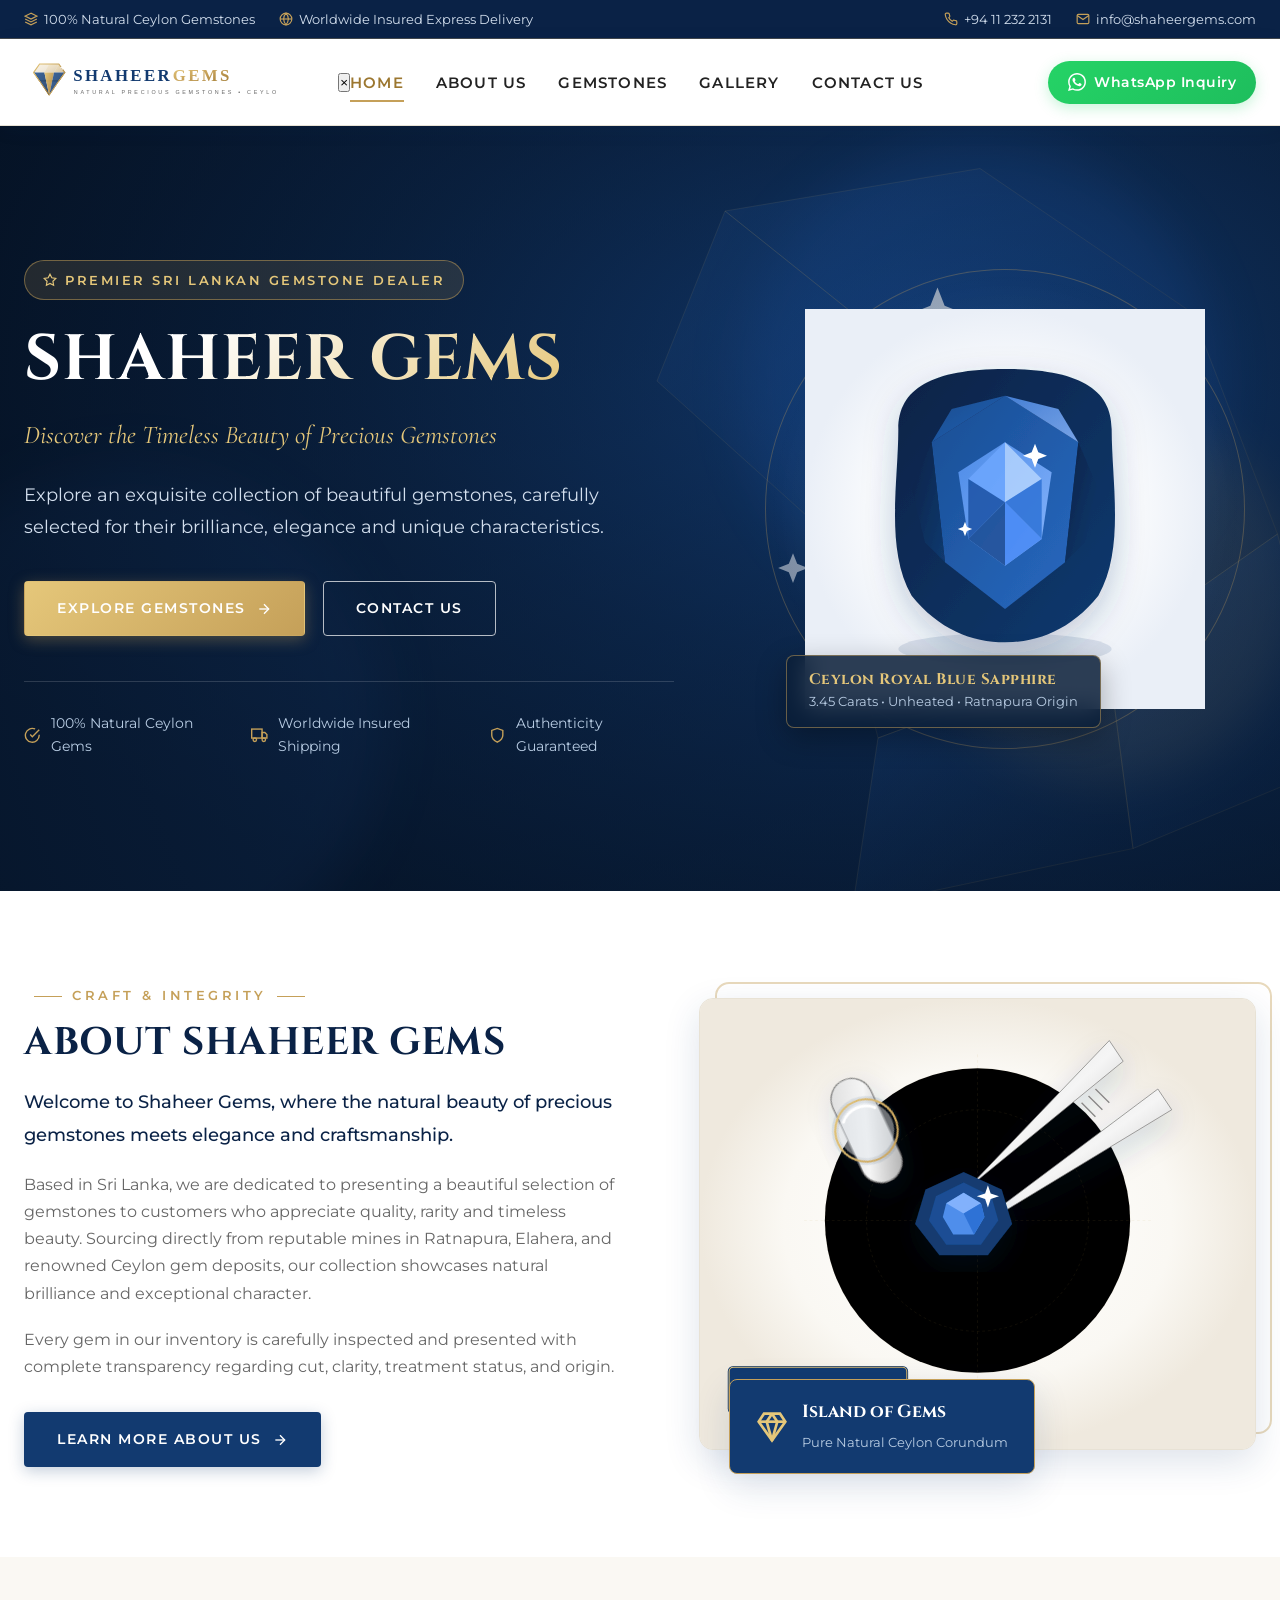
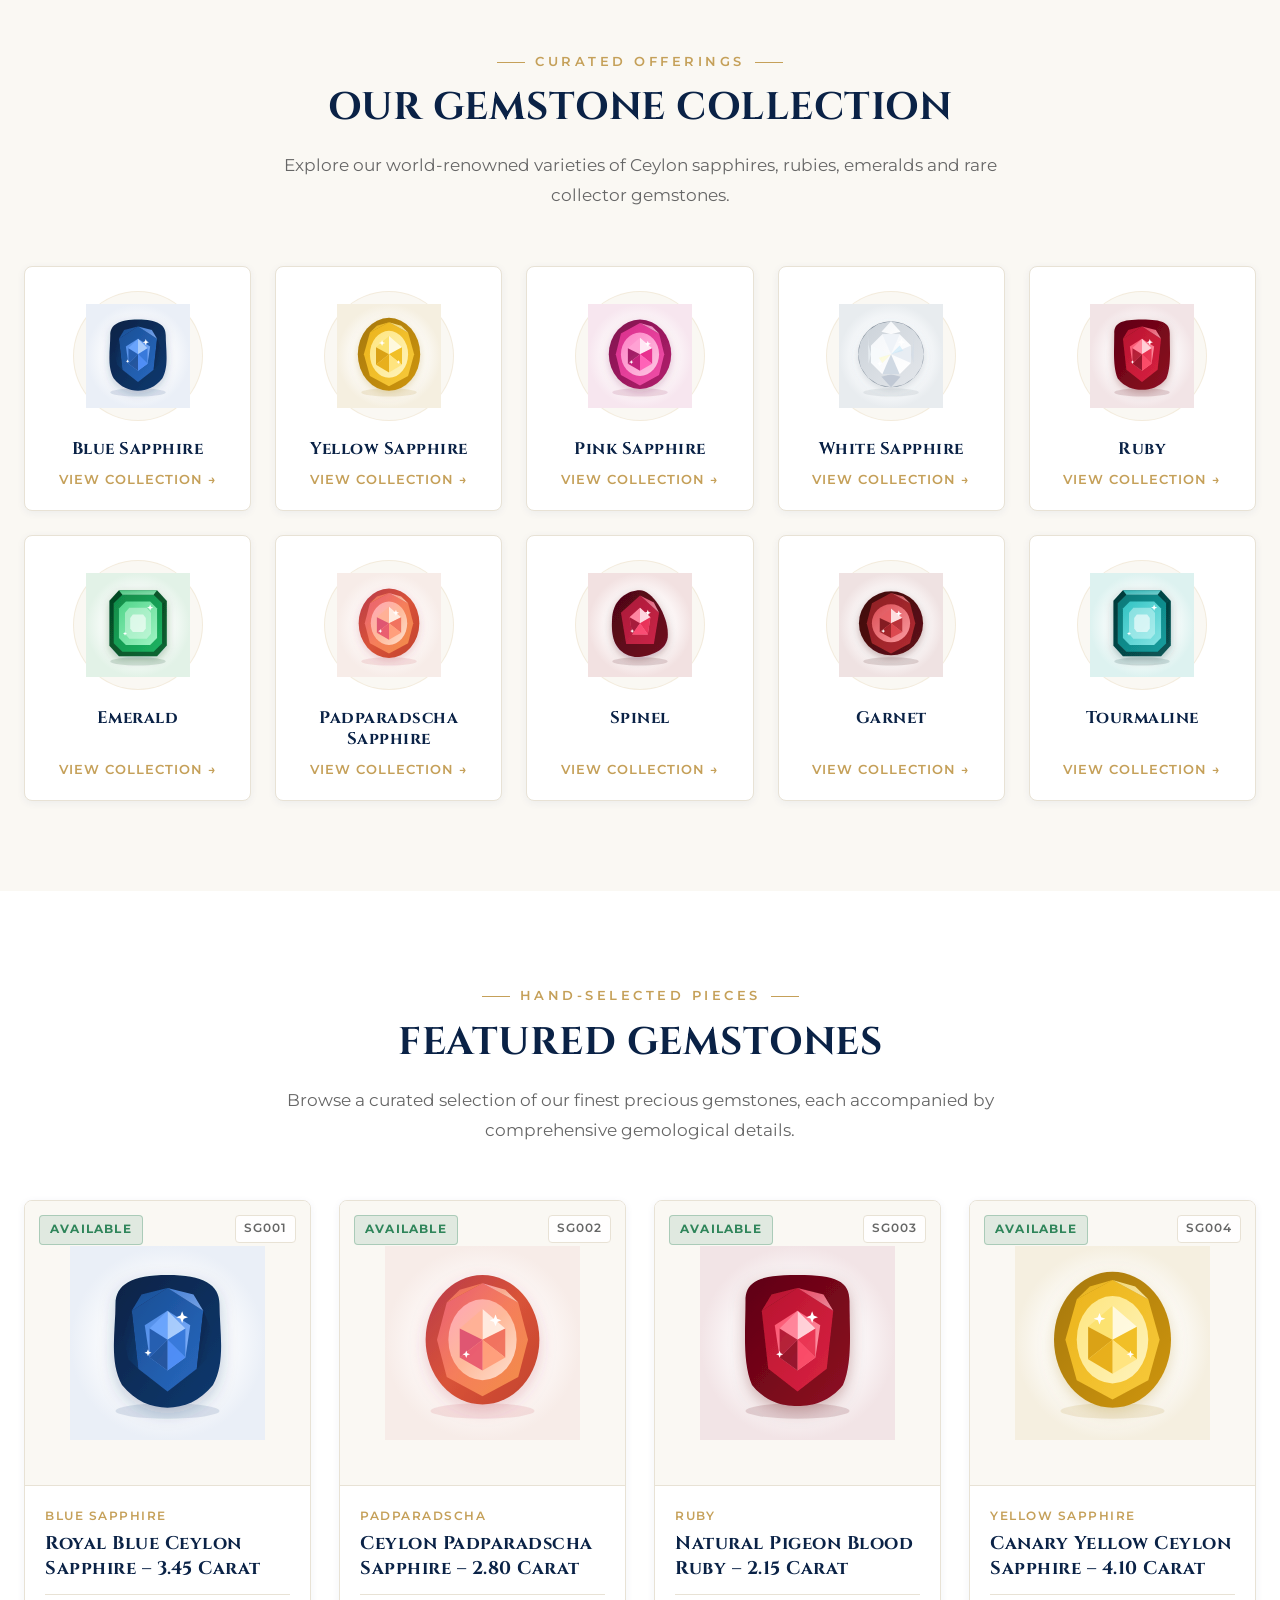
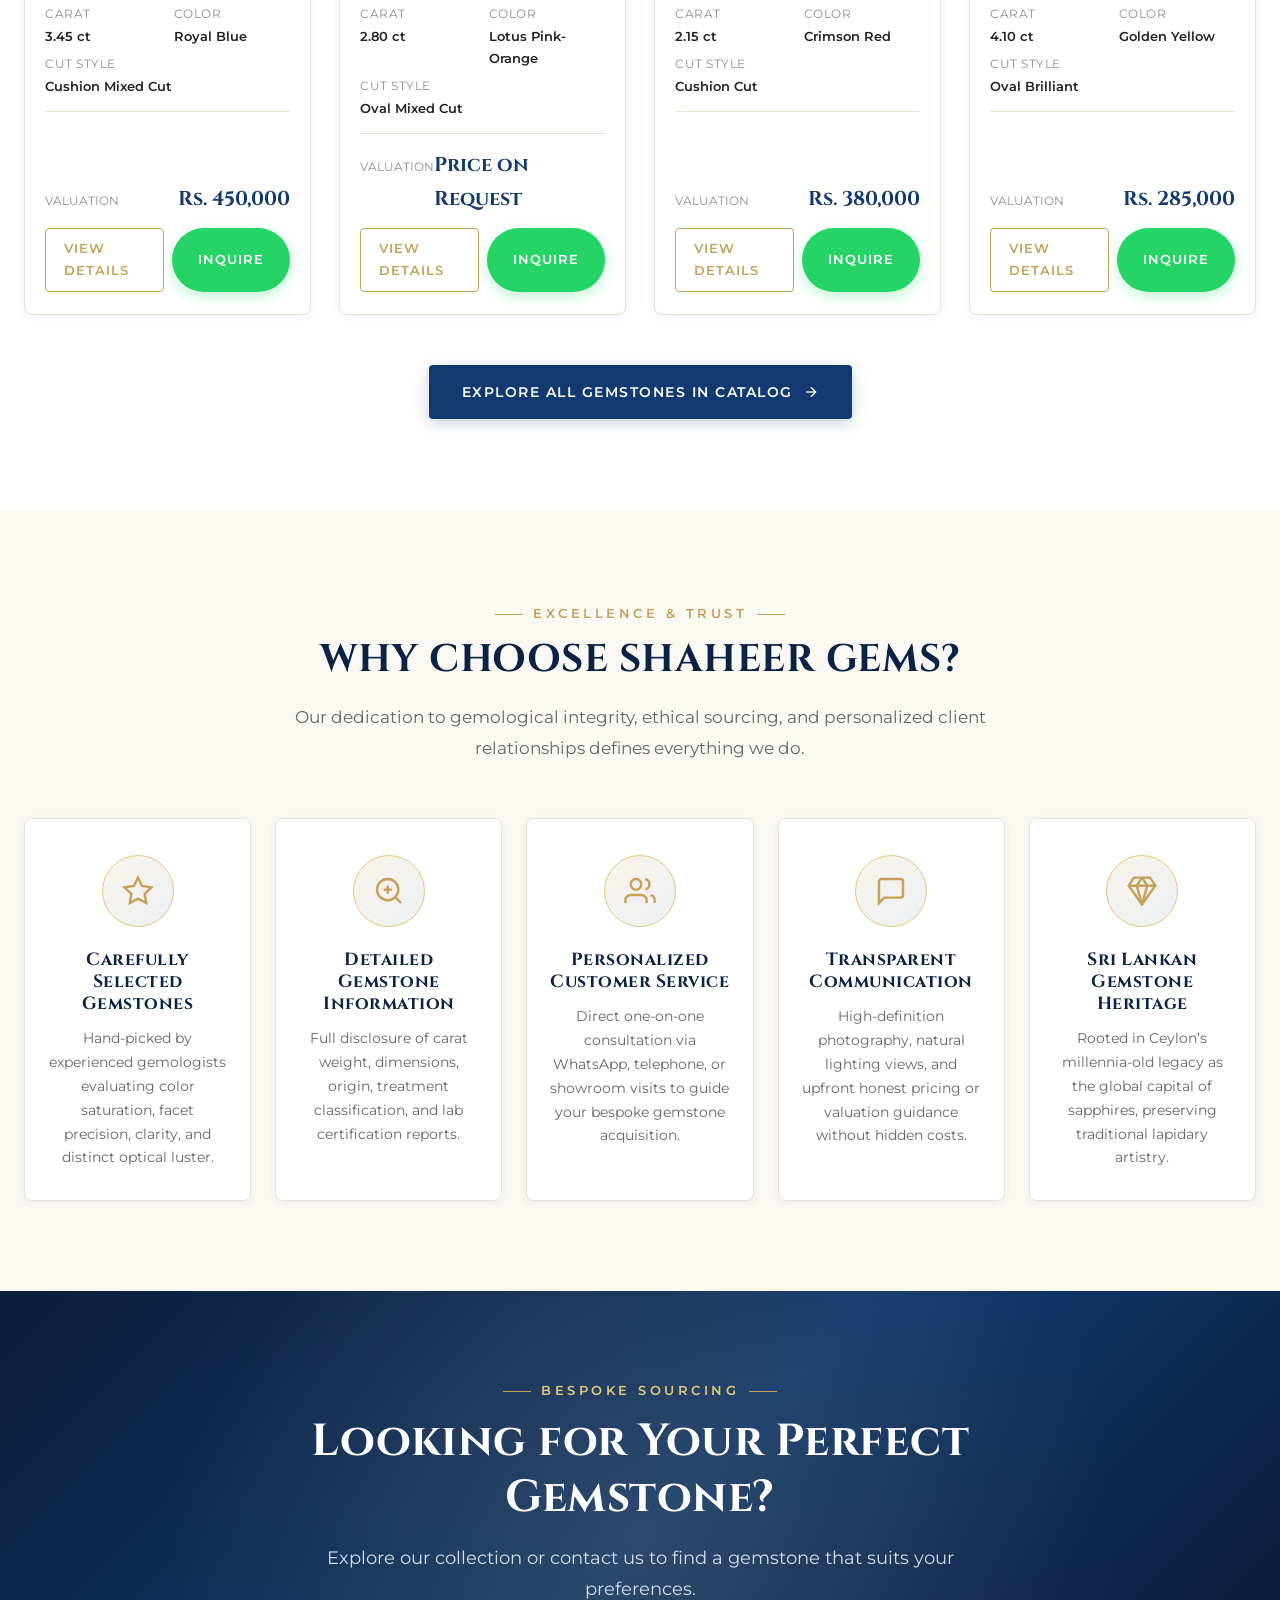
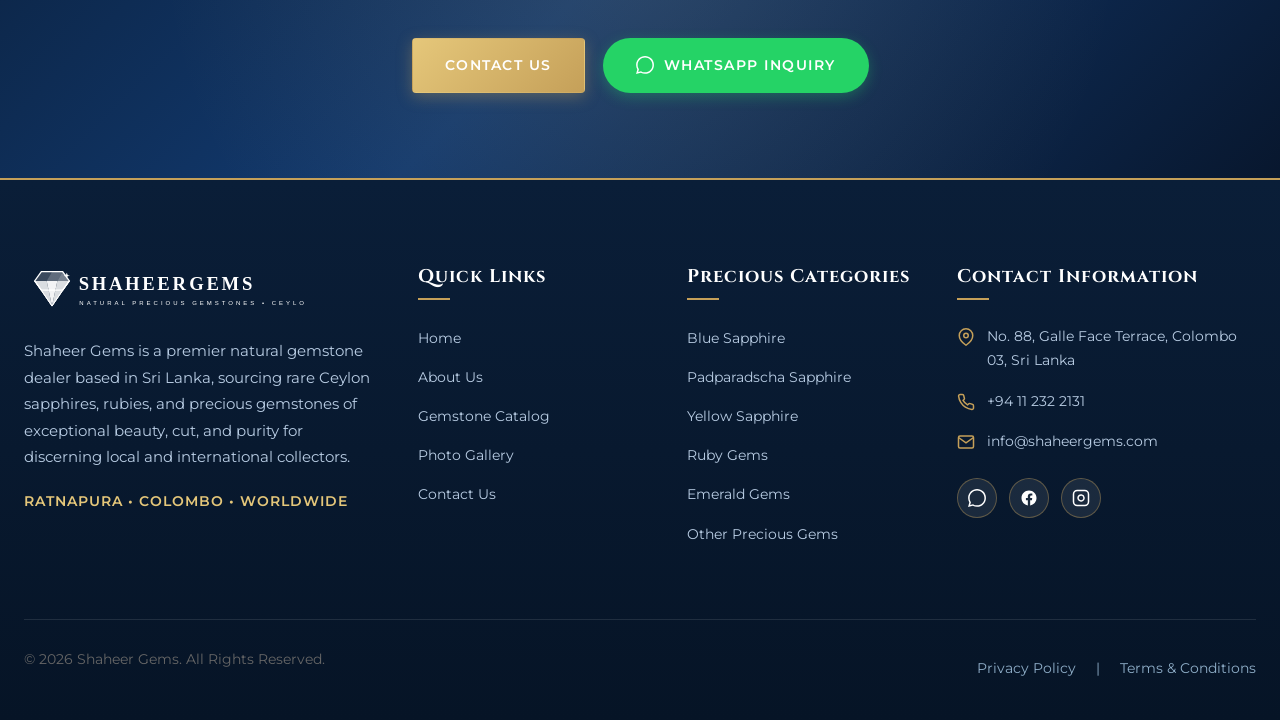
==== index.html @ 22c83b8b "Add files via upload" ====
<!DOCTYPE html>
<html lang="en">
<head>
    <meta charset="UTF-8">
    <meta name="viewport" content="width=device-width, initial-scale=1.0">
    <title>SHAHEER GEMS – Natural Precious Gemstone Dealer & Supplier Sri Lanka</title>
    <!-- Google Fonts -->
    <link rel="preconnect" href="https://fonts.googleapis.com">
    <link rel="preconnect" href="https://fonts.gstatic.com" crossorigin>
    <link href="https://fonts.googleapis.com/css2?family=Cinzel:wght@600;700;800&family=Cormorant+Garamond:ital,wght@0,500;0,600;1,400;1,600&family=Montserrat:wght@400;500;600;700&display=swap" rel="stylesheet">
    <link rel="stylesheet" href="../shaheer-gems-theme/style.css">
    <link rel="stylesheet" href="../shaheer-gems-theme/assets/css/main.css">
</head>
<body>

<div id="page" class="site">
    <!-- Top Trust Bar -->
    <div class="top-bar">
        <div class="container">
            <div class="top-bar-left">
                <span class="top-bar-item">
                    <svg width="14" height="14" viewBox="0 0 24 24" fill="none" stroke="currentColor" stroke-width="2"><path d="M12 2L2 7l10 5 10-5-10-5zM2 17l10 5 10-5M2 12l10 5 10-5"/></svg>
                    100% Natural Ceylon Gemstones
                </span>
                <span class="top-bar-item">
                    <svg width="14" height="14" viewBox="0 0 24 24" fill="none" stroke="currentColor" stroke-width="2"><circle cx="12" cy="12" r="10"/><path d="M2 12h20"/><path d="M12 2a15.3 15.3 0 0 1 4 10 15.3 15.3 0 0 1-4 10 15.3 15.3 0 0 1-4-10 15.3 15.3 0 0 1 4-10z"/></svg>
                    Worldwide Insured Express Delivery
                </span>
            </div>
            <div class="top-bar-right">
                <span class="top-bar-item">
                    <svg width="14" height="14" viewBox="0 0 24 24" fill="none" stroke="currentColor" stroke-width="2"><path d="M22 16.92v3a2 2 0 0 1-2.18 2 19.79 19.79 0 0 1-8.63-3.07 19.5 19.5 0 0 1-6-6 19.79 19.79 0 0 1-3.07-8.67A2 2 0 0 1 4.11 2h3a2 2 0 0 1 2 1.72 12.84 12.84 0 0 0 .7 2.81 2 2 0 0 1-.45 2.11L8.09 9.91a16 16 0 0 0 6 6l1.27-1.27a2 2 0 0 1 2.11-.45 12.84 12.84 0 0 0 2.81.7A2 2 0 0 1 22 16.92z"/></svg>
                    +94 11 232 2131
                </span>
                <span class="top-bar-item">
                    <svg width="14" height="14" viewBox="0 0 24 24" fill="none" stroke="currentColor" stroke-width="2"><path d="M4 4h16c1.1 0 2 .9 2 2v12c0 1.1-.9 2-2 2H4c-1.1 0-2-.9-2-2V6c0-1.1.9-2 2-2z"/><polyline points="22,6 12,13 2,6"/></svg>
                    <a href="mailto:info@shaheergems.com">info@shaheergems.com</a>
                </span>
            </div>
        </div>
    </div>

    <!-- Main Sticky Header -->
    <header id="masthead" class="site-header">
        <div class="container header-container">
            <div class="site-branding">
                <a href="index.html" class="site-logo">
                    <img src="../shaheer-gems-theme/assets/images/logo.svg" alt="SHAHEER GEMS" width="380" height="72">
                </a>
            </div>

            <nav id="site-navigation" class="primary-navigation" aria-label="Primary Menu">
                <button class="mobile-close-btn" aria-label="Close Menu">&times;</button>
                <ul class="nav-menu">
                    <li class="active"><a href="index.html">Home</a></li>
                    <li><a href="about.html">About Us</a></li>
                    <li><a href="gemstones.html">Gemstones</a></li>
                    <li><a href="gallery.html">Gallery</a></li>
                    <li><a href="contact.html">Contact Us</a></li>
                </ul>
            </nav>

            <div class="nav-backdrop"></div>

            <div class="header-actions">
                <a href="https://api.whatsapp.com/send?phone=94777072131&text=Hello%20Shaheer%20Gems,%20I%20would%20like%20to%20inquire%20about%20your%20gemstone%20collection." target="_blank" rel="noopener noreferrer" class="btn-header-whatsapp">
                    <svg width="18" height="18" viewBox="0 0 24 24" fill="currentColor"><path d="M.057 24l1.687-6.163c-1.041-1.804-1.588-3.849-1.587-5.946.003-6.556 5.338-11.891 11.893-11.891 3.181.001 6.167 1.24 8.413 3.488 2.245 2.248 3.481 5.236 3.48 8.414-.003 6.557-5.338 11.892-11.893 11.892-1.99-.001-3.951-.5-5.688-1.448l-6.305 1.654zm6.597-3.807c1.676.995 3.276 1.591 5.392 1.592 5.448 0 9.886-4.434 9.889-9.885.002-5.462-4.415-9.89-9.881-9.892-5.452 0-9.887 4.434-9.889 9.884-.001 2.225.651 3.891 1.746 5.634l-.999 3.648 3.742-.981zm11.387-5.464c-.074-.124-.272-.198-.57-.347-.297-.149-1.758-.868-2.031-.967-.272-.099-.47-.149-.669.149-.198.297-.768.967-.941 1.165-.173.198-.347.223-.644.074-.297-.149-1.255-.462-2.39-1.475-.883-.788-1.48-1.761-1.653-2.059-.173-.297-.018-.458.13-.606.134-.133.297-.347.446-.521.151-.172.2-.296.3-.495.099-.198.05-.372-.025-.521-.075-.148-.669-1.611-.916-2.206-.242-.579-.487-.501-.669-.51l-.57-.01c-.198 0-.52.074-.792.372s-1.04 1.016-1.04 2.479 1.065 2.876 1.213 3.074c.149.198 2.095 3.2 5.076 4.487.709.306 1.263.489 1.694.626.712.226 1.36.194 1.872.118.571-.085 1.758-.719 2.006-1.413.248-.695.248-1.29.173-1.414z"/></svg>
                    <span>WhatsApp Inquiry</span>
                </a>
                <button class="mobile-nav-toggle" aria-label="Open Navigation Menu">
                    <svg width="24" height="24" viewBox="0 0 24 24" fill="none" stroke="currentColor" stroke-width="2"><line x1="3" y1="12" x2="21" y2="12"/><line x1="3" y1="6" x2="21" y2="6"/><line x1="3" y1="18" x2="21" y2="18"/></svg>
                </button>
            </div>
        </div>
    </header>

    <div id="content" class="site-content">
        <main id="primary" class="site-main">

            <!-- Section 2: Hero Banner -->
            <section class="hero-section">
                <div class="hero-overlay"></div>
                <div class="container hero-grid">
                    <div class="hero-content">
                        <div class="hero-badge">
                            <svg width="14" height="14" viewBox="0 0 24 24" fill="none" stroke="currentColor" stroke-width="2"><polygon points="12 2 15.09 8.26 22 9.27 17 14.14 18.18 21.02 12 17.77 5.82 21.02 7 14.14 2 9.27 8.91 8.26 12 2"/></svg>
                            <span>Premier Sri Lankan Gemstone Dealer</span>
                        </div>
                        <h1 class="hero-title">
                            <span>SHAHEER GEMS</span>
                        </h1>
                        <span class="hero-subtitle">Discover the Timeless Beauty of Precious Gemstones</span>
                        <p class="hero-description">
                            Explore an exquisite collection of beautiful gemstones, carefully selected for their brilliance, elegance and unique characteristics.
                        </p>

                        <div class="hero-buttons">
                            <a href="gemstones.html" class="btn btn-gold">
                                Explore Gemstones
                                <svg width="16" height="16" viewBox="0 0 24 24" fill="none" stroke="currentColor" stroke-width="2"><line x1="5" y1="12" x2="19" y2="12"/><polyline points="12 5 19 12 12 19"/></svg>
                            </a>
                            <a href="contact.html" class="btn btn-outline-white">
                                Contact Us
                            </a>
                        </div>

                        <div class="hero-trust-list">
                            <div class="hero-trust-item">
                                <svg width="18" height="18" viewBox="0 0 24 24" fill="none" stroke="currentColor" stroke-width="2"><path d="M22 11.08V12a10 10 0 1 1-5.93-9.14"/><polyline points="22 4 12 14.01 9 11.01"/></svg>
                                <span>100% Natural Ceylon Gems</span>
                            </div>
                            <div class="hero-trust-item">
                                <svg width="18" height="18" viewBox="0 0 24 24" fill="none" stroke="currentColor" stroke-width="2"><rect x="1" y="3" width="15" height="13"/><polygon points="16 8 20 8 23 11 23 16 16 16 16 8"/><circle cx="5.5" cy="18.5" r="2.5"/><circle cx="18.5" cy="18.5" r="2.5"/></svg>
                                <span>Worldwide Insured Shipping</span>
                            </div>
                            <div class="hero-trust-item">
                                <svg width="18" height="18" viewBox="0 0 24 24" fill="none" stroke="currentColor" stroke-width="2"><path d="M12 22s8-4 8-10V5l-8-3-8 3v7c0 6 8 10 8 10z"/></svg>
                                <span>Authenticity Guaranteed</span>
                            </div>
                        </div>
                    </div>

                    <div class="hero-showcase">
                        <div class="hero-gem-display">
                            <img src="../shaheer-gems-theme/assets/images/gemstones/blue-sapphire.svg" alt="Ceylon Royal Blue Sapphire" width="400" height="400">
                            <div class="hero-gem-card-badge">
                                <h5>Ceylon Royal Blue Sapphire</h5>
                                <p>3.45 Carats • Unheated • Ratnapura Origin</p>
                            </div>
                        </div>
                    </div>
                </div>
            </section>

            <!-- Section 3: About Shaheer Gems -->
            <section class="about-section section-padding">
                <div class="container about-grid">
                    <div class="about-content-left">
                        <span class="section-subtitle">CRAFT & INTEGRITY</span>
                        <h2 class="section-title">ABOUT SHAHEER GEMS</h2>
                        <p class="section-desc" style="font-size: 1.15rem; color: var(--color-accent-dark); font-weight: 500; margin-bottom: 20px;">
                            Welcome to Shaheer Gems, where the natural beauty of precious gemstones meets elegance and craftsmanship.
                        </p>
                        <p>
                            Based in Sri Lanka, we are dedicated to presenting a beautiful selection of gemstones to customers who appreciate quality, rarity and timeless beauty. Sourcing directly from reputable mines in Ratnapura, Elahera, and renowned Ceylon gem deposits, our collection showcases natural brilliance and exceptional character.
                        </p>
                        <p>
                            Every gem in our inventory is carefully inspected and presented with complete transparency regarding cut, clarity, treatment status, and origin.
                        </p>
                        <div style="margin-top: 32px;">
                            <a href="about.html" class="btn btn-primary">
                                Learn More About Us
                                <svg width="16" height="16" viewBox="0 0 24 24" fill="none" stroke="currentColor" stroke-width="2"><line x1="5" y1="12" x2="19" y2="12"/><polyline points="12 5 19 12 12 19"/></svg>
                            </a>
                        </div>
                    </div>

                    <div class="about-image-wrapper">
                        <div class="about-decorative-border"></div>
                        <div class="about-image-frame">
                            <img src="../shaheer-gems-theme/assets/images/about-craft.svg" alt="Precision Gemological Inspection" width="700" height="520">
                        </div>
                        <div class="about-badge-float">
                            <div class="about-badge-icon">
                                <svg width="32" height="32" viewBox="0 0 24 24" fill="none" stroke="currentColor" stroke-width="2"><polygon points="6 2 18 2 22 8 12 22 2 8 6 2"/><line x1="2" y1="8" x2="22" y2="8"/><line x1="12" y1="2" x2="8" y2="8"/><line x1="12" y1="2" x2="16" y2="8"/><line x1="8" y1="8" x2="12" y2="22"/><line x1="16" y1="8" x2="12" y2="22"/></svg>
                            </div>
                            <div class="about-badge-text">
                                <strong>Island of Gems</strong>
                                <span>Pure Natural Ceylon Corundum</span>
                            </div>
                        </div>
                    </div>
                </div>
            </section>

            <!-- Section 4: Our Gemstone Collection -->
            <section class="categories-section section-padding">
                <div class="container">
                    <div class="section-header">
                        <span class="section-subtitle">CURATED OFFERINGS</span>
                        <h2 class="section-title">OUR GEMSTONE COLLECTION</h2>
                        <p class="section-desc">
                            Explore our world-renowned varieties of Ceylon sapphires, rubies, emeralds and rare collector gemstones.
                        </p>
                    </div>

                    <div class="category-grid">
                        <a href="gemstones.html?category=blue-sapphire" class="category-card">
                            <div class="category-img-box">
                                <img src="../shaheer-gems-theme/assets/images/gemstones/blue-sapphire.svg" alt="Blue Sapphire" width="110" height="110" loading="lazy">
                            </div>
                            <h4 class="category-title">Blue Sapphire</h4>
                            <span class="category-link">View Collection &rarr;</span>
                        </a>

                        <a href="gemstones.html?category=yellow-sapphire" class="category-card">
                            <div class="category-img-box">
                                <img src="../shaheer-gems-theme/assets/images/gemstones/yellow-sapphire.svg" alt="Yellow Sapphire" width="110" height="110" loading="lazy">
                            </div>
                            <h4 class="category-title">Yellow Sapphire</h4>
                            <span class="category-link">View Collection &rarr;</span>
                        </a>

                        <a href="gemstones.html?category=pink-sapphire" class="category-card">
                            <div class="category-img-box">
                                <img src="../shaheer-gems-theme/assets/images/gemstones/pink-sapphire.svg" alt="Pink Sapphire" width="110" height="110" loading="lazy">
                            </div>
                            <h4 class="category-title">Pink Sapphire</h4>
                            <span class="category-link">View Collection &rarr;</span>
                        </a>

                        <a href="gemstones.html?category=white-sapphire" class="category-card">
                            <div class="category-img-box">
                                <img src="../shaheer-gems-theme/assets/images/gemstones/white-sapphire.svg" alt="White Sapphire" width="110" height="110" loading="lazy">
                            </div>
                            <h4 class="category-title">White Sapphire</h4>
                            <span class="category-link">View Collection &rarr;</span>
                        </a>

                        <a href="gemstones.html?category=ruby" class="category-card">
                            <div class="category-img-box">
                                <img src="../shaheer-gems-theme/assets/images/gemstones/ruby.svg" alt="Ruby" width="110" height="110" loading="lazy">
                            </div>
                            <h4 class="category-title">Ruby</h4>
                            <span class="category-link">View Collection &rarr;</span>
                        </a>

                        <a href="gemstones.html?category=emerald" class="category-card">
                            <div class="category-img-box">
                                <img src="../shaheer-gems-theme/assets/images/gemstones/emerald.svg" alt="Emerald" width="110" height="110" loading="lazy">
                            </div>
                            <h4 class="category-title">Emerald</h4>
                            <span class="category-link">View Collection &rarr;</span>
                        </a>

                        <a href="gemstones.html?category=padparadscha-sapphire" class="category-card">
                            <div class="category-img-box">
                                <img src="../shaheer-gems-theme/assets/images/gemstones/padparadscha.svg" alt="Padparadscha Sapphire" width="110" height="110" loading="lazy">
                            </div>
                            <h4 class="category-title">Padparadscha Sapphire</h4>
                            <span class="category-link">View Collection &rarr;</span>
                        </a>

                        <a href="gemstones.html?category=spinel" class="category-card">
                            <div class="category-img-box">
                                <img src="../shaheer-gems-theme/assets/images/gemstones/spinel.svg" alt="Spinel" width="110" height="110" loading="lazy">
                            </div>
                            <h4 class="category-title">Spinel</h4>
                            <span class="category-link">View Collection &rarr;</span>
                        </a>

                        <a href="gemstones.html?category=garnet" class="category-card">
                            <div class="category-img-box">
                                <img src="../shaheer-gems-theme/assets/images/gemstones/garnet.svg" alt="Garnet" width="110" height="110" loading="lazy">
                            </div>
                            <h4 class="category-title">Garnet</h4>
                            <span class="category-link">View Collection &rarr;</span>
                        </a>

                        <a href="gemstones.html?category=tourmaline" class="category-card">
                            <div class="category-img-box">
                                <img src="../shaheer-gems-theme/assets/images/gemstones/tourmaline.svg" alt="Tourmaline" width="110" height="110" loading="lazy">
                            </div>
                            <h4 class="category-title">Tourmaline</h4>
                            <span class="category-link">View Collection &rarr;</span>
                        </a>
                    </div>
                </div>
            </section>

            <!-- Section 5: Featured Gemstones -->
            <section class="featured-section section-padding">
                <div class="container">
                    <div class="section-header">
                        <span class="section-subtitle">HAND-SELECTED PIECES</span>
                        <h2 class="section-title">FEATURED GEMSTONES</h2>
                        <p class="section-desc">
                            Browse a curated selection of our finest precious gemstones, each accompanied by comprehensive gemological details.
                        </p>
                    </div>

                    <div class="gemstone-grid">
                        <!-- Gem 1 -->
                        <div class="gemstone-card">
                            <div class="gemstone-card-media">
                                <span class="gem-badge-status status-available">Available</span>
                                <span class="gem-badge-id">SG001</span>
                                <a href="gemstone-detail.html?id=SG001" style="display:flex; justify-content:center; width:100%;">
                                    <img src="../shaheer-gems-theme/assets/images/gemstones/blue-sapphire.svg" alt="Royal Blue Ceylon Sapphire">
                                </a>
                            </div>
                            <div class="gemstone-card-body">
                                <span class="gemstone-card-category">Blue Sapphire</span>
                                <h4 class="gemstone-card-title"><a href="gemstone-detail.html?id=SG001">Royal Blue Ceylon Sapphire – 3.45 Carat</a></h4>
                                <div class="gemstone-specs-list">
                                    <div class="gemstone-spec-item"><span class="spec-label">Carat</span><span class="spec-val">3.45 ct</span></div>
                                    <div class="gemstone-spec-item"><span class="spec-label">Color</span><span class="spec-val">Royal Blue</span></div>
                                    <div class="gemstone-spec-item" style="grid-column: span 2;"><span class="spec-label">Cut Style</span><span class="spec-val">Cushion Mixed Cut</span></div>
                                </div>
                                <div class="gemstone-card-footer">
                                    <div class="gemstone-price-row"><span class="gemstone-price-label">Valuation</span><span class="gemstone-price-value">Rs. 450,000</span></div>
                                    <div class="gemstone-card-actions">
                                        <a href="gemstone-detail.html?id=SG001" class="btn btn-outline-gold btn-sm">View Details</a>
                                        <button type="button" class="btn btn-whatsapp btn-sm btn-whatsapp-inquire" data-gem-name="Royal Blue Ceylon Sapphire" data-gem-id="SG001" data-gem-carat="3.45" data-phone="94777072131">Inquire</button>
                                    </div>
                                </div>
                            </div>
                        </div>

                        <!-- Gem 2 -->
                        <div class="gemstone-card">
                            <div class="gemstone-card-media">
                                <span class="gem-badge-status status-available">Available</span>
                                <span class="gem-badge-id">SG002</span>
                                <a href="gemstone-detail.html?id=SG002" style="display:flex; justify-content:center; width:100%;">
                                    <img src="../shaheer-gems-theme/assets/images/gemstones/padparadscha.svg" alt="Ceylon Padparadscha Sapphire">
                                </a>
                            </div>
                            <div class="gemstone-card-body">
                                <span class="gemstone-card-category">Padparadscha</span>
                                <h4 class="gemstone-card-title"><a href="gemstone-detail.html?id=SG002">Ceylon Padparadscha Sapphire – 2.80 Carat</a></h4>
                                <div class="gemstone-specs-list">
                                    <div class="gemstone-spec-item"><span class="spec-label">Carat</span><span class="spec-val">2.80 ct</span></div>
                                    <div class="gemstone-spec-item"><span class="spec-label">Color</span><span class="spec-val">Lotus Pink-Orange</span></div>
                                    <div class="gemstone-spec-item" style="grid-column: span 2;"><span class="spec-label">Cut Style</span><span class="spec-val">Oval Mixed Cut</span></div>
                                </div>
                                <div class="gemstone-card-footer">
                                    <div class="gemstone-price-row"><span class="gemstone-price-label">Valuation</span><span class="gemstone-price-value">Price on Request</span></div>
                                    <div class="gemstone-card-actions">
                                        <a href="gemstone-detail.html?id=SG002" class="btn btn-outline-gold btn-sm">View Details</a>
                                        <button type="button" class="btn btn-whatsapp btn-sm btn-whatsapp-inquire" data-gem-name="Ceylon Padparadscha Sapphire" data-gem-id="SG002" data-gem-carat="2.80" data-phone="94777072131">Inquire</button>
                                    </div>
                                </div>
                            </div>
                        </div>

                        <!-- Gem 3 -->
                        <div class="gemstone-card">
                            <div class="gemstone-card-media">
                                <span class="gem-badge-status status-available">Available</span>
                                <span class="gem-badge-id">SG003</span>
                                <a href="gemstone-detail.html?id=SG003" style="display:flex; justify-content:center; width:100%;">
                                    <img src="../shaheer-gems-theme/assets/images/gemstones/ruby.svg" alt="Natural Pigeon Blood Ruby">
                                </a>
                            </div>
                            <div class="gemstone-card-body">
                                <span class="gemstone-card-category">Ruby</span>
                                <h4 class="gemstone-card-title"><a href="gemstone-detail.html?id=SG003">Natural Pigeon Blood Ruby – 2.15 Carat</a></h4>
                                <div class="gemstone-specs-list">
                                    <div class="gemstone-spec-item"><span class="spec-label">Carat</span><span class="spec-val">2.15 ct</span></div>
                                    <div class="gemstone-spec-item"><span class="spec-label">Color</span><span class="spec-val">Crimson Red</span></div>
                                    <div class="gemstone-spec-item" style="grid-column: span 2;"><span class="spec-label">Cut Style</span><span class="spec-val">Cushion Cut</span></div>
                                </div>
                                <div class="gemstone-card-footer">
                                    <div class="gemstone-price-row"><span class="gemstone-price-label">Valuation</span><span class="gemstone-price-value">Rs. 380,000</span></div>
                                    <div class="gemstone-card-actions">
                                        <a href="gemstone-detail.html?id=SG003" class="btn btn-outline-gold btn-sm">View Details</a>
                                        <button type="button" class="btn btn-whatsapp btn-sm btn-whatsapp-inquire" data-gem-name="Natural Pigeon Blood Ruby" data-gem-id="SG003" data-gem-carat="2.15" data-phone="94777072131">Inquire</button>
                                    </div>
                                </div>
                            </div>
                        </div>

                        <!-- Gem 4 -->
                        <div class="gemstone-card">
                            <div class="gemstone-card-media">
                                <span class="gem-badge-status status-available">Available</span>
                                <span class="gem-badge-id">SG004</span>
                                <a href="gemstone-detail.html?id=SG004" style="display:flex; justify-content:center; width:100%;">
                                    <img src="../shaheer-gems-theme/assets/images/gemstones/yellow-sapphire.svg" alt="Canary Yellow Ceylon Sapphire">
                                </a>
                            </div>
                            <div class="gemstone-card-body">
                                <span class="gemstone-card-category">Yellow Sapphire</span>
                                <h4 class="gemstone-card-title"><a href="gemstone-detail.html?id=SG004">Canary Yellow Ceylon Sapphire – 4.10 Carat</a></h4>
                                <div class="gemstone-specs-list">
                                    <div class="gemstone-spec-item"><span class="spec-label">Carat</span><span class="spec-val">4.10 ct</span></div>
                                    <div class="gemstone-spec-item"><span class="spec-label">Color</span><span class="spec-val">Golden Yellow</span></div>
                                    <div class="gemstone-spec-item" style="grid-column: span 2;"><span class="spec-label">Cut Style</span><span class="spec-val">Oval Brilliant</span></div>
                                </div>
                                <div class="gemstone-card-footer">
                                    <div class="gemstone-price-row"><span class="gemstone-price-label">Valuation</span><span class="gemstone-price-value">Rs. 285,000</span></div>
                                    <div class="gemstone-card-actions">
                                        <a href="gemstone-detail.html?id=SG004" class="btn btn-outline-gold btn-sm">View Details</a>
                                        <button type="button" class="btn btn-whatsapp btn-sm btn-whatsapp-inquire" data-gem-name="Canary Yellow Ceylon Sapphire" data-gem-id="SG004" data-gem-carat="4.10" data-phone="94777072131">Inquire</button>
                                    </div>
                                </div>
                            </div>
                        </div>
                    </div>

                    <div style="text-align: center; margin-top: 50px;">
                        <a href="gemstones.html" class="btn btn-primary">
                            Explore All Gemstones In Catalog
                            <svg width="16" height="16" viewBox="0 0 24 24" fill="none" stroke="currentColor" stroke-width="2"><line x1="5" y1="12" x2="19" y2="12"/><polyline points="12 5 19 12 12 19"/></svg>
                        </a>
                    </div>
                </div>
            </section>

            <!-- Section 6: Why Choose Shaheer Gems -->
            <section class="why-choose-section section-padding">
                <div class="container">
                    <div class="section-header">
                        <span class="section-subtitle">EXCELLENCE & TRUST</span>
                        <h2 class="section-title">WHY CHOOSE SHAHEER GEMS?</h2>
                        <p class="section-desc">
                            Our dedication to gemological integrity, ethical sourcing, and personalized client relationships defines everything we do.
                        </p>
                    </div>

                    <div class="features-grid">
                        <div class="feature-card">
                            <div class="feature-icon-box">
                                <svg width="32" height="32" viewBox="0 0 24 24" fill="none" stroke="currentColor" stroke-width="1.8"><polygon points="12 2 15.09 8.26 22 9.27 17 14.14 18.18 21.02 12 17.77 5.82 21.02 7 14.14 2 9.27 8.91 8.26 12 2"/></svg>
                            </div>
                            <h4 class="feature-title">Carefully Selected Gemstones</h4>
                            <p class="feature-desc">Hand-picked by experienced gemologists evaluating color saturation, facet precision, clarity, and distinct optical luster.</p>
                        </div>

                        <div class="feature-card">
                            <div class="feature-icon-box">
                                <svg width="32" height="32" viewBox="0 0 24 24" fill="none" stroke="currentColor" stroke-width="1.8"><circle cx="11" cy="11" r="8"/><line x1="21" y1="21" x2="16.65" y2="16.65"/><line x1="11" y1="8" x2="11" y2="14"/><line x1="8" y1="11" x2="14" y2="11"/></svg>
                            </div>
                            <h4 class="feature-title">Detailed Gemstone Information</h4>
                            <p class="feature-desc">Full disclosure of carat weight, dimensions, origin, treatment classification, and lab certification reports.</p>
                        </div>

                        <div class="feature-card">
                            <div class="feature-icon-box">
                                <svg width="32" height="32" viewBox="0 0 24 24" fill="none" stroke="currentColor" stroke-width="1.8"><path d="M17 21v-2a4 4 0 0 0-4-4H5a4 4 0 0 0-4 4v2"/><circle cx="9" cy="7" r="4"/><path d="M23 21v-2a4 4 0 0 0-3-3.87"/><path d="M16 3.13a4 4 0 0 1 0 7.75"/></svg>
                            </div>
                            <h4 class="feature-title">Personalized Customer Service</h4>
                            <p class="feature-desc">Direct one-on-one consultation via WhatsApp, telephone, or showroom visits to guide your bespoke gemstone acquisition.</p>
                        </div>

                        <div class="feature-card">
                            <div class="feature-icon-box">
                                <svg width="32" height="32" viewBox="0 0 24 24" fill="none" stroke="currentColor" stroke-width="1.8"><path d="M21 15a2 2 0 0 1-2 2H7l-4 4V5a2 2 0 0 1 2-2h14a2 2 0 0 1 2 2z"/></svg>
                            </div>
                            <h4 class="feature-title">Transparent Communication</h4>
                            <p class="feature-desc">High-definition photography, natural lighting views, and upfront honest pricing or valuation guidance without hidden costs.</p>
                        </div>

                        <div class="feature-card">
                            <div class="feature-icon-box">
                                <svg width="32" height="32" viewBox="0 0 24 24" fill="none" stroke="currentColor" stroke-width="1.8"><polygon points="6 2 18 2 22 8 12 22 2 8 6 2"/><line x1="2" y1="8" x2="22" y2="8"/><line x1="12" y1="2" x2="8" y2="8"/><line x1="12" y1="2" x2="16" y2="8"/><line x1="8" y1="8" x2="12" y2="22"/><line x1="16" y1="8" x2="12" y2="22"/></svg>
                            </div>
                            <h4 class="feature-title">Sri Lankan Gemstone Heritage</h4>
                            <p class="feature-desc">Rooted in Ceylon’s millennia-old legacy as the global capital of sapphires, preserving traditional lapidary artistry.</p>
                        </div>
                    </div>
                </div>
            </section>

            <!-- Section 7: Contact Call-to-Action -->
            <section class="cta-banner-section">
                <div class="container">
                    <div class="cta-banner-content">
                        <span class="section-subtitle" style="color: var(--color-secondary-light);">BESPOKE SOURCING</span>
                        <h2 class="cta-title">Looking for Your Perfect Gemstone?</h2>
                        <p class="cta-desc">
                            Explore our collection or contact us to find a gemstone that suits your preferences.
                        </p>
                        <div class="cta-buttons">
                            <a href="contact.html" class="btn btn-gold">Contact Us</a>
                            <a href="https://api.whatsapp.com/send?phone=94777072131&text=Hello%20Shaheer%20Gems,%20I%20would%20like%20to%20inquire%20about%20a%20specific%20gemstone%20requirement." target="_blank" rel="noopener noreferrer" class="btn btn-whatsapp">
                                <svg width="18" height="18" viewBox="0 0 24 24" fill="currentColor"><path d="M.057 24l1.687-6.163c-1.041-1.804-1.588-3.849-1.587-5.946.003-6.556 5.338-11.891 11.893-11.891 3.181.001 6.167 1.24 8.413 3.488 2.245 2.248 3.481 5.236 3.48 8.414-.003 6.557-5.338 11.892-11.893 11.892-1.99-.001-3.951-.5-5.688-1.448l-6.305 1.654zm6.597-3.807c1.676.995 3.276 1.591 5.392 1.592 5.448 0 9.886-4.434 9.889-9.885.002-5.462-4.415-9.89-9.881-9.892-5.452 0-9.887 4.434-9.889 9.884-.001 2.225.651 3.891 1.746 5.634l-.999 3.648 3.742-.981z"/></svg>
                                <span>WhatsApp Inquiry</span>
                            </a>
                        </div>
                    </div>
                </div>
            </section>

        </main>
    </div>

    <!-- Footer -->
    <footer id="colophon" class="site-footer">
        <div class="container">
            <div class="footer-grid">
                <div class="footer-col footer-about">
                    <div style="margin-bottom: 20px;">
                        <img src="../shaheer-gems-theme/assets/images/logo.svg" alt="SHAHEER GEMS" width="280" style="filter: brightness(0) invert(1) hue-rotate(180deg);">
                    </div>
                    <p>
                        Shaheer Gems is a premier natural gemstone dealer based in Sri Lanka, sourcing rare Ceylon sapphires, rubies, and precious gemstones of exceptional beauty, cut, and purity for discerning local and international collectors.
                    </p>
                    <div style="color: var(--color-secondary-light); font-size: 0.85rem; font-weight: 600; letter-spacing: 1px;">
                        RATNAPURA • COLOMBO • WORLDWIDE
                    </div>
                </div>

                <div class="footer-col">
                    <h4 class="footer-col-title">Quick Links</h4>
                    <ul class="footer-links-list">
                        <li><a href="index.html">Home</a></li>
                        <li><a href="about.html">About Us</a></li>
                        <li><a href="gemstones.html">Gemstone Catalog</a></li>
                        <li><a href="gallery.html">Photo Gallery</a></li>
                        <li><a href="contact.html">Contact Us</a></li>
                    </ul>
                </div>

                <div class="footer-col">
                    <h4 class="footer-col-title">Precious Categories</h4>
                    <ul class="footer-links-list">
                        <li><a href="gemstones.html?category=blue-sapphire">Blue Sapphire</a></li>
                        <li><a href="gemstones.html?category=padparadscha-sapphire">Padparadscha Sapphire</a></li>
                        <li><a href="gemstones.html?category=yellow-sapphire">Yellow Sapphire</a></li>
                        <li><a href="gemstones.html?category=ruby">Ruby Gems</a></li>
                        <li><a href="gemstones.html?category=emerald">Emerald Gems</a></li>
                        <li><a href="gemstones.html">Other Precious Gems</a></li>
                    </ul>
                </div>

                <div class="footer-col">
                    <h4 class="footer-col-title">Contact Information</h4>
                    <div class="footer-contact-item">
                        <svg width="18" height="18" viewBox="0 0 24 24" fill="none" stroke="currentColor" stroke-width="2"><path d="M21 10c0 7-9 13-9 13s-9-6-9-13a9 9 0 0 1 18 0z"/><circle cx="12" cy="10" r="3"/></svg>
                        <span>No. 88, Galle Face Terrace, Colombo 03, Sri Lanka</span>
                    </div>
                    <div class="footer-contact-item">
                        <svg width="18" height="18" viewBox="0 0 24 24" fill="none" stroke="currentColor" stroke-width="2"><path d="M22 16.92v3a2 2 0 0 1-2.18 2 19.79 19.79 0 0 1-8.63-3.07 19.5 19.5 0 0 1-6-6 19.79 19.79 0 0 1-3.07-8.67A2 2 0 0 1 4.11 2h3a2 2 0 0 1 2 1.72 12.84 12.84 0 0 0 .7 2.81 2 2 0 0 1-.45 2.11L8.09 9.91a16 16 0 0 0 6 6l1.27-1.27a2 2 0 0 1 2.11-.45 12.84 12.84 0 0 0 2.81.7A2 2 0 0 1 22 16.92z"/></svg>
                        <a href="tel:+94112322131">+94 11 232 2131</a>
                    </div>
                    <div class="footer-contact-item">
                        <svg width="18" height="18" viewBox="0 0 24 24" fill="none" stroke="currentColor" stroke-width="2"><path d="M4 4h16c1.1 0 2 .9 2 2v12c0 1.1-.9 2-2 2H4c-1.1 0-2-.9-2-2V6c0-1.1.9-2 2-2z"/><polyline points="22,6 12,13 2,6"/></svg>
                        <a href="mailto:info@shaheergems.com">info@shaheergems.com</a>
                    </div>

                    <div class="footer-social-links">
                        <a href="https://api.whatsapp.com/send?phone=94777072131" target="_blank" rel="noopener noreferrer" class="social-icon-btn" aria-label="WhatsApp">
                            <svg width="18" height="18" viewBox="0 0 24 24" fill="currentColor"><path d="M.057 24l1.687-6.163c-1.041-1.804-1.588-3.849-1.587-5.946.003-6.556 5.338-11.891 11.893-11.891 3.181.001 6.167 1.24 8.413 3.488 2.245 2.248 3.481 5.236 3.48 8.414-.003 6.557-5.338 11.892-11.893 11.892-1.99-.001-3.951-.5-5.688-1.448l-6.305 1.654zm6.597-3.807c1.676.995 3.276 1.591 5.392 1.592 5.448 0 9.886-4.434 9.889-9.885.002-5.462-4.415-9.89-9.881-9.892-5.452 0-9.887 4.434-9.889 9.884-.001 2.225.651 3.891 1.746 5.634l-.999 3.648 3.742-.981z"/></svg>
                        </a>
                        <a href="#" class="social-icon-btn" aria-label="Facebook">
                            <svg width="18" height="18" viewBox="0 0 24 24" fill="currentColor"><path d="M22 12c0-5.523-4.477-10-10-10S2 6.477 2 12c0 4.991 3.657 9.128 8.438 9.878v-6.987h-2.54V12h2.54V9.797c0-2.506 1.492-3.89 3.777-3.89 1.094 0 2.238.195 2.238.195v2.46h-1.26c-1.243 0-1.63.771-1.63 1.562V12h2.773l-.443 2.89h-2.33v6.988C18.343 21.128 22 16.991 22 12z"/></svg>
                        </a>
                        <a href="#" class="social-icon-btn" aria-label="Instagram">
                            <svg width="18" height="18" viewBox="0 0 24 24" fill="none" stroke="currentColor" stroke-width="2"><rect x="2" y="2" width="20" height="20" rx="5" ry="5"/><path d="M16 11.37A4 4 0 1 1 12.63 8 4 4 0 0 1 16 11.37z"/><line x1="17.5" y1="6.5" x2="17.51" y2="6.5"/></svg>
                        </a>
                    </div>
                </div>
            </div>

            <div class="footer-bottom">
                <p>&copy; 2026 Shaheer Gems. All Rights Reserved.</p>
                <div class="footer-bottom-links">
                    <a href="#">Privacy Policy</a>
                    <span>|</span>
                    <a href="#">Terms & Conditions</a>
                </div>
            </div>
        </div>
    </footer>
</div>

<script src="../shaheer-gems-theme/assets/js/main.js"></script>
</body>
</html>
---- shaheer-gems-theme/style.css ----
/*
Theme Name: Shaheer Gems
Theme URI: https://shaheergems.com/
Author: Shaheer Gems
Description: A luxury, modern and elegant WordPress theme designed specifically for natural gemstone dealers and suppliers, featuring a high-end gemstone catalog, WhatsApp inquiries, filterable galleries, custom post types, and Elementor compatibility.
Version: 1.1.0
Requires at least: 5.8
Tested up to: 6.7
Requires PHP: 7.4
License: GNU General Public License v2 or later
License URI: http://www.gnu.org/licenses/gpl-2.0.html
Text Domain: shaheer-gems
Tags: luxury, jewelry, custom-colors, custom-menu, featured-images, theme-options, translation-ready
*/

/* CSS Variables for Luxury Theme Palette */
:root {
  --color-primary: #FFFFFF;
  --color-secondary: #C5A059;
  --color-secondary-light: #E5C77A;
  --color-secondary-dark: #9C7730;
  --color-accent: #123A70;
  --color-accent-light: #1E549A;
  --color-accent-dark: #0A2246;
  --color-text: #222222;
  --color-text-muted: #666666;
  --color-text-light: #8E8E93;
  --color-bg: #FAF8F3;
  --color-bg-alt: #F4EFE6;
  --color-border: #E8E2D5;
  --color-border-gold: rgba(197, 160, 89, 0.4);
  --color-card-bg: #FFFFFF;
  --color-sold: #C53030;
  --color-reserved: #DD6B20;
  --color-available: #2F855A;

  --font-heading: 'Cinzel', 'Playfair Display', Georgia, serif;
  --font-body: 'Montserrat', 'Inter', -apple-system, BlinkMacSystemFont, "Segoe UI", Roboto, sans-serif;
  --font-accent: 'Cormorant Garamond', Georgia, serif;

  --shadow-sm: 0 2px 8px rgba(18, 58, 112, 0.06);
  --shadow-md: 0 6px 20px rgba(18, 58, 112, 0.09);
  --shadow-lg: 0 12px 36px rgba(18, 58, 112, 0.14);
  --shadow-gold: 0 6px 24px rgba(197, 160, 89, 0.28);

  --transition-smooth: all 0.35s cubic-bezier(0.25, 1, 0.5, 1);
  --radius-sm: 4px;
  --radius-md: 8px;
  --radius-lg: 14px;
  --radius-pill: 50px;
}

/* Global Reset & Base Styles */
*, *::before, *::after {
  box-sizing: border-box;
  margin: 0;
  padding: 0;
}

html {
  font-size: 16px;
  scroll-behavior: smooth;
}

body {
  font-family: var(--font-body);
  color: var(--color-text);
  background-color: var(--color-bg);
  line-height: 1.7;
  -webkit-font-smoothing: antialiased;
  -moz-osx-font-smoothing: grayscale;
  overflow-x: hidden;
}

h1, h2, h3, h4, h5, h6 {
  font-family: var(--font-heading);
  color: var(--color-accent-dark);
  font-weight: 700;
  line-height: 1.25;
  letter-spacing: 0.5px;
}

h1 { font-size: clamp(2.2rem, 4vw, 3.5rem); }
h2 { font-size: clamp(1.8rem, 3vw, 2.5rem); }
h3 { font-size: clamp(1.3rem, 2vw, 1.8rem); }
h4 { font-size: 1.2rem; }

p {
  margin-bottom: 1.2rem;
  color: var(--color-text-muted);
}

a {
  color: var(--color-accent);
  text-decoration: none;
  transition: var(--transition-smooth);
}

a:hover {
  color: var(--color-secondary);
}

img, svg {
  max-width: 100%;
  height: auto;
  display: block;
}

ul, ol {
  list-style: none;
}

.container {
  width: 100%;
  max-width: 1280px;
  margin: 0 auto;
  padding: 0 24px;
}

.section-padding {
  padding: 90px 0;
}

@media (max-width: 768px) {
  .section-padding {
    padding: 60px 0;
  }
}

/* Section Header Styles */
.section-header {
  text-align: center;
  max-width: 750px;
  margin: 0 auto 55px auto;
}

.section-subtitle {
  display: inline-block;
  font-size: 0.82rem;
  font-weight: 600;
  letter-spacing: 3.5px;
  text-transform: uppercase;
  color: var(--color-secondary);
  margin-bottom: 12px;
  position: relative;
}

.section-subtitle::before,
.section-subtitle::after {
  content: "";
  display: inline-block;
  width: 28px;
  height: 1px;
  background-color: var(--color-secondary);
  vertical-align: middle;
  margin: 0 10px;
}

.section-title {
  margin-bottom: 18px;
  position: relative;
}

.section-desc {
  font-size: 1.05rem;
  color: var(--color-text-muted);
  line-height: 1.8;
}

/* Buttons */
.btn {
  display: inline-flex;
  align-items: center;
  justify-content: center;
  gap: 10px;
  font-family: var(--font-body);
  font-size: 0.9rem;
  font-weight: 600;
  letter-spacing: 1.5px;
  text-transform: uppercase;
  padding: 14px 32px;
  border-radius: var(--radius-sm);
  cursor: pointer;
  transition: var(--transition-smooth);
  border: 1px solid transparent;
}

.btn-gold {
  background: linear-gradient(135deg, var(--color-secondary-light), var(--color-secondary));
  color: #FFFFFF;
  box-shadow: 0 4px 15px rgba(197, 160, 89, 0.35);
}

.btn-gold:hover {
  background: linear-gradient(135deg, var(--color-secondary), var(--color-secondary-dark));
  color: #FFFFFF;
  transform: translateY(-2px);
  box-shadow: var(--shadow-gold);
}

.btn-primary {
  background-color: var(--color-accent);
  color: #FFFFFF;
  box-shadow: 0 4px 15px rgba(18, 58, 112, 0.25);
}

.btn-primary:hover {
  background-color: var(--color-accent-light);
  color: #FFFFFF;
  transform: translateY(-2px);
  box-shadow: var(--shadow-lg);
}

.btn-outline-gold {
  background: transparent;
  color: var(--color-secondary);
  border: 1.5px solid var(--color-secondary);
}

.btn-outline-gold:hover {
  background: var(--color-secondary);
  color: #FFFFFF;
  transform: translateY(-2px);
}

.btn-outline-white {
  background: transparent;
  color: #FFFFFF;
  border: 1.5px solid rgba(255, 255, 255, 0.7);
}

.btn-outline-white:hover {
  background: #FFFFFF;
  color: var(--color-accent-dark);
  border-color: #FFFFFF;
  transform: translateY(-2px);
}

.btn-whatsapp {
  background-color: #25D366;
  color: #FFFFFF;
  border-radius: var(--radius-pill);
  box-shadow: 0 4px 14px rgba(37, 211, 102, 0.3);
}

.btn-whatsapp:hover {
  background-color: #1EBE5D;
  color: #FFFFFF;
  transform: translateY(-2px);
  box-shadow: 0 6px 20px rgba(37, 211, 102, 0.45);
}

.btn-sm {
  padding: 9px 18px;
  font-size: 0.8rem;
  letter-spacing: 1px;
}
---- shaheer-gems-theme/assets/css/main.css ----
/* ==========================================================================
   SHAHEER GEMS - LUXURY WORDPRESS THEME STYLESHEET
   Colors: White (#FFF), Gold (#C5A059), Charcoal (#222), Royal Blue (#123A70), Light Cream (#FAF8F3)
   ========================================================================== */

/* Top Notification / Trust Bar */
.top-bar {
  background-color: var(--color-accent-dark);
  color: #D3DFEE;
  font-size: 0.82rem;
  padding: 8px 0;
  border-bottom: 1px solid rgba(197, 160, 89, 0.3);
}

.top-bar .container {
  display: flex;
  justify-content: space-between;
  align-items: center;
  flex-wrap: wrap;
  gap: 12px;
}

.top-bar-left, .top-bar-right {
  display: flex;
  align-items: center;
  gap: 24px;
}

.top-bar-item {
  display: inline-flex;
  align-items: center;
  gap: 6px;
}

.top-bar-item svg {
  color: var(--color-secondary);
}

.top-bar-item a {
  color: #D3DFEE;
}

.top-bar-item a:hover {
  color: var(--color-secondary-light);
}

@media (max-width: 768px) {
  .top-bar {
    display: none;
  }
}

/* Site Header */
.site-header {
  background-color: #FFFFFF;
  position: sticky;
  top: 0;
  left: 0;
  width: 100%;
  z-index: 1000;
  box-shadow: 0 4px 20px rgba(18, 58, 112, 0.06);
  border-bottom: 1px solid var(--color-border);
  transition: var(--transition-smooth);
}

.site-header.scrolled {
  padding: 4px 0;
  box-shadow: 0 6px 25px rgba(18, 58, 112, 0.12);
}

.header-container {
  display: flex;
  align-items: center;
  justify-content: space-between;
  height: 86px;
  transition: var(--transition-smooth);
}

.site-header.scrolled .header-container {
  height: 72px;
}

.site-logo {
  display: flex;
  align-items: center;
  gap: 12px;
  text-decoration: none;
}

.site-logo img {
  height: 48px;
  width: auto;
}

/* Navigation Menu */
.primary-navigation {
  display: flex;
  align-items: center;
}

.nav-menu {
  display: flex;
  align-items: center;
  gap: 32px;
}

.nav-menu li {
  position: relative;
}

.nav-menu li a {
  font-family: var(--font-body);
  font-size: 0.92rem;
  font-weight: 600;
  letter-spacing: 1.2px;
  text-transform: uppercase;
  color: var(--color-text);
  padding: 10px 0;
  position: relative;
  transition: var(--transition-smooth);
}

.nav-menu li a::after {
  content: "";
  position: absolute;
  bottom: 0;
  left: 0;
  width: 0;
  height: 2px;
  background-color: var(--color-secondary);
  transition: var(--transition-smooth);
}

.nav-menu li a:hover,
.nav-menu li.current-menu-item a,
.nav-menu li.active a {
  color: var(--color-secondary-dark);
}

.nav-menu li a:hover::after,
.nav-menu li.current-menu-item a::after,
.nav-menu li.active a::after {
  width: 100%;
}

.header-actions {
  display: flex;
  align-items: center;
  gap: 16px;
}

.btn-header-whatsapp {
  display: inline-flex;
  align-items: center;
  gap: 8px;
  background: linear-gradient(135deg, #25D366, #1EBE5D);
  color: #FFFFFF !important;
  font-size: 0.85rem;
  font-weight: 600;
  letter-spacing: 0.5px;
  padding: 10px 20px;
  border-radius: var(--radius-pill);
  box-shadow: 0 4px 14px rgba(37, 211, 102, 0.25);
  transition: var(--transition-smooth);
}

.btn-header-whatsapp:hover {
  transform: translateY(-2px);
  box-shadow: 0 6px 20px rgba(37, 211, 102, 0.4);
}

/* Mobile Menu Toggle */
.mobile-nav-toggle {
  display: none;
  background: none;
  border: none;
  font-size: 1.6rem;
  color: var(--color-accent-dark);
  cursor: pointer;
  padding: 8px;
}

@media (max-width: 992px) {
  .primary-navigation {
    position: fixed;
    top: 0;
    right: -100%;
    width: 320px;
    height: 100vh;
    background-color: #FFFFFF;
    box-shadow: -10px 0 30px rgba(0, 0, 0, 0.15);
    flex-direction: column;
    justify-content: flex-start;
    padding: 90px 30px 40px;
    transition: right 0.4s cubic-bezier(0.25, 1, 0.5, 1);
    z-index: 1001;
  }

  .primary-navigation.active {
    right: 0;
  }

  .nav-menu {
    flex-direction: column;
    align-items: flex-start;
    gap: 20px;
    width: 100%;
  }

  .nav-menu li a {
    font-size: 1.05rem;
    display: block;
    width: 100%;
  }

  .mobile-nav-toggle {
    display: block;
  }

  .mobile-close-btn {
    position: absolute;
    top: 24px;
    right: 24px;
    background: none;
    border: none;
    font-size: 1.8rem;
    color: var(--color-text);
    cursor: pointer;
  }

  .nav-backdrop {
    display: none;
    position: fixed;
    top: 0;
    left: 0;
    width: 100%;
    height: 100%;
    background-color: rgba(0, 0, 0, 0.5);
    z-index: 1000;
  }

  .nav-backdrop.active {
    display: block;
  }
}

/* ==========================================================================
   HOMEPAGE SECTIONS
   ========================================================================== */

/* Hero Banner Section */
.hero-section {
  position: relative;
  min-height: 85vh;
  display: flex;
  align-items: center;
  background: linear-gradient(135deg, #0A1E38 0%, #123A70 50%, #08172E 100%);
  background-image: url('../images/hero-bg.svg');
  background-size: cover;
  background-position: center;
  color: #FFFFFF;
  overflow: hidden;
  padding: 100px 0;
}

.hero-overlay {
  position: absolute;
  top: 0;
  left: 0;
  width: 100%;
  height: 100%;
  background: radial-gradient(circle at 75% 50%, rgba(18, 58, 112, 0.3) 0%, rgba(5, 18, 36, 0.7) 100%);
  pointer-events: none;
}

.hero-grid {
  position: relative;
  z-index: 2;
  display: grid;
  grid-template-columns: 1.15fr 0.85fr;
  align-items: center;
  gap: 50px;
}

.hero-content {
  max-width: 650px;
}

.hero-badge {
  display: inline-flex;
  align-items: center;
  gap: 8px;
  background: rgba(197, 160, 89, 0.15);
  border: 1px solid rgba(197, 160, 89, 0.5);
  color: var(--color-secondary-light);
  font-size: 0.82rem;
  font-weight: 600;
  letter-spacing: 2.5px;
  text-transform: uppercase;
  padding: 8px 18px;
  border-radius: var(--radius-pill);
  margin-bottom: 24px;
}

.hero-title {
  font-size: clamp(2.6rem, 5vw, 4.2rem);
  color: #FFFFFF;
  line-height: 1.15;
  margin-bottom: 16px;
  font-weight: 700;
  letter-spacing: 1px;
}

.hero-title span {
  background: linear-gradient(135deg, #FFFFFF 30%, #E5C77A 100%);
  -webkit-background-clip: text;
  -webkit-text-fill-color: transparent;
}

.hero-subtitle {
  font-family: var(--font-accent);
  font-style: italic;
  font-size: 1.6rem;
  color: var(--color-secondary-light);
  margin-bottom: 22px;
  display: block;
}

.hero-description {
  font-size: 1.12rem;
  color: #D3DFEE;
  margin-bottom: 38px;
  line-height: 1.8;
}

.hero-buttons {
  display: flex;
  align-items: center;
  gap: 18px;
  flex-wrap: wrap;
}

.hero-trust-list {
  display: flex;
  align-items: center;
  gap: 28px;
  margin-top: 45px;
  padding-top: 30px;
  border-top: 1px solid rgba(255, 255, 255, 0.15);
}

.hero-trust-item {
  display: flex;
  align-items: center;
  gap: 10px;
  font-size: 0.85rem;
  color: #B8CCE3;
}

.hero-trust-item svg {
  color: var(--color-secondary);
  font-size: 1.2rem;
}

.hero-showcase {
  position: relative;
  display: flex;
  justify-content: center;
  align-items: center;
}

.hero-gem-display {
  position: relative;
  width: 100%;
  max-width: 480px;
  aspect-ratio: 1;
  background: radial-gradient(circle, rgba(255, 255, 255, 0.1) 0%, rgba(255, 255, 255, 0) 70%);
  border-radius: 50%;
  display: flex;
  align-items: center;
  justify-content: center;
  padding: 30px;
  border: 1px solid rgba(197, 160, 89, 0.3);
  animation: floatGem 6s ease-in-out infinite;
}

@keyframes floatGem {
  0%, 100% { transform: translateY(0px) rotate(0deg); }
  50% { transform: translateY(-12px) rotate(1deg); }
}

.hero-gem-card-badge {
  position: absolute;
  bottom: 20px;
  left: 20px;
  background: rgba(10, 30, 56, 0.85);
  backdrop-filter: blur(12px);
  border: 1px solid rgba(197, 160, 89, 0.5);
  padding: 14px 22px;
  border-radius: var(--radius-md);
  color: #FFFFFF;
  box-shadow: 0 10px 30px rgba(0, 0, 0, 0.3);
}

.hero-gem-card-badge h5 {
  font-size: 0.95rem;
  color: var(--color-secondary-light);
  margin-bottom: 2px;
}

.hero-gem-card-badge p {
  font-size: 0.8rem;
  color: #B8CCE3;
  margin: 0;
}

@media (max-width: 992px) {
  .hero-grid {
    grid-template-columns: 1fr;
    text-align: center;
  }

  .hero-content {
    margin: 0 auto;
  }

  .hero-buttons {
    justify-content: center;
  }

  .hero-trust-list {
    justify-content: center;
    flex-wrap: wrap;
    gap: 16px;
  }
}

/* ==========================================================================
   Section 3: About Shaheer Gems (Two Columns)
   ========================================================================== */
.about-section {
  background-color: var(--color-primary);
  position: relative;
}

.about-grid {
  display: grid;
  grid-template-columns: 1.05fr 0.95fr;
  align-items: center;
  gap: 60px;
}

.about-content-left {
  padding-right: 20px;
}

.about-image-wrapper {
  position: relative;
}

.about-image-frame {
  position: relative;
  border-radius: var(--radius-lg);
  overflow: hidden;
  box-shadow: var(--shadow-lg);
  border: 1px solid var(--color-border);
  background-color: #FAF8F3;
}

.about-image-frame img {
  width: 100%;
  height: auto;
  transition: transform 0.6s ease;
}

.about-image-frame:hover img {
  transform: scale(1.03);
}

.about-decorative-border {
  position: absolute;
  top: -16px;
  right: -16px;
  width: 100%;
  height: 100%;
  border: 2px solid var(--color-secondary);
  border-radius: var(--radius-lg);
  z-index: 0;
  opacity: 0.4;
  pointer-events: none;
}

.about-badge-float {
  position: absolute;
  bottom: -24px;
  left: 30px;
  background-color: var(--color-accent);
  color: #FFFFFF;
  padding: 18px 26px;
  border-radius: var(--radius-md);
  box-shadow: var(--shadow-lg);
  border: 1px solid var(--color-secondary);
  z-index: 2;
  display: flex;
  align-items: center;
  gap: 14px;
}

.about-badge-icon {
  font-size: 1.8rem;
  color: var(--color-secondary-light);
}

.about-badge-text strong {
  display: block;
  font-size: 1.1rem;
  font-family: var(--font-heading);
  color: #FFFFFF;
}

.about-badge-text span {
  font-size: 0.8rem;
  color: #B8CCE3;
}

@media (max-width: 992px) {
  .about-grid {
    grid-template-columns: 1fr;
    gap: 45px;
  }

  .about-content-left {
    padding-right: 0;
  }
}

/* ==========================================================================
   Section 4: Our Gemstone Collection (Categories Grid)
   ========================================================================== */
.categories-section {
  background-color: var(--color-bg);
}

.category-grid {
  display: grid;
  grid-template-columns: repeat(5, 1fr);
  gap: 24px;
}

@media (max-width: 1200px) {
  .category-grid {
    grid-template-columns: repeat(4, 1fr);
  }
}

@media (max-width: 992px) {
  .category-grid {
    grid-template-columns: repeat(3, 1fr);
  }
}

@media (max-width: 680px) {
  .category-grid {
    grid-template-columns: repeat(2, 1fr);
    gap: 16px;
  }
}

.category-card {
  background-color: var(--color-card-bg);
  border: 1px solid var(--color-border);
  border-radius: var(--radius-md);
  overflow: hidden;
  text-align: center;
  padding: 24px 16px 20px;
  display: flex;
  flex-direction: column;
  align-items: center;
  transition: var(--transition-smooth);
  box-shadow: var(--shadow-sm);
  position: relative;
}

.category-card::before {
  content: "";
  position: absolute;
  top: 0;
  left: 0;
  width: 100%;
  height: 3px;
  background: linear-gradient(90deg, transparent, var(--color-secondary), transparent);
  opacity: 0;
  transition: var(--transition-smooth);
}

.category-card:hover {
  transform: translateY(-6px);
  box-shadow: var(--shadow-gold);
  border-color: var(--color-border-gold);
}

.category-card:hover::before {
  opacity: 1;
}

.category-img-box {
  width: 130px;
  height: 130px;
  margin-bottom: 18px;
  display: flex;
  align-items: center;
  justify-content: center;
  background-color: #FAF8F3;
  border-radius: 50%;
  padding: 12px;
  transition: var(--transition-smooth);
  border: 1px solid rgba(197, 160, 89, 0.15);
}

.category-card:hover .category-img-box {
  transform: scale(1.08);
  border-color: var(--color-secondary);
  background-color: #FFFFFF;
}

.category-title {
  font-size: 1.05rem;
  color: var(--color-accent-dark);
  margin-bottom: 8px;
  transition: var(--transition-smooth);
}

.category-card:hover .category-title {
  color: var(--color-secondary-dark);
}

.category-link {
  font-size: 0.82rem;
  font-weight: 600;
  letter-spacing: 1px;
  text-transform: uppercase;
  color: var(--color-secondary);
  display: inline-flex;
  align-items: center;
  gap: 6px;
  margin-top: auto;
}

.category-link svg {
  transition: transform 0.3s ease;
}

.category-card:hover .category-link svg {
  transform: translateX(4px);
}

/* ==========================================================================
   Section 5: Featured Gemstones (Product Grid)
   ========================================================================== */
.featured-section {
  background-color: var(--color-primary);
}

.gemstone-grid {
  display: grid;
  grid-template-columns: repeat(4, 1fr);
  gap: 28px;
}

@media (max-width: 1200px) {
  .gemstone-grid {
    grid-template-columns: repeat(3, 1fr);
  }
}

@media (max-width: 900px) {
  .gemstone-grid {
    grid-template-columns: repeat(2, 1fr);
    gap: 20px;
  }
}

@media (max-width: 580px) {
  .gemstone-grid {
    grid-template-columns: 1fr;
  }
}

.gemstone-card {
  background-color: var(--color-card-bg);
  border: 1px solid var(--color-border);
  border-radius: var(--radius-md);
  overflow: hidden;
  transition: var(--transition-smooth);
  display: flex;
  flex-direction: column;
  box-shadow: var(--shadow-sm);
  position: relative;
}

.gemstone-card:hover {
  transform: translateY(-6px);
  border-color: var(--color-border-gold);
  box-shadow: var(--shadow-md);
}

.gemstone-card-media {
  position: relative;
  aspect-ratio: 1;
  background-color: #FAF8F3;
  overflow: hidden;
  display: flex;
  align-items: center;
  justify-content: center;
  padding: 24px;
  border-bottom: 1px solid var(--color-border);
}

.gemstone-card-media img {
  width: 82%;
  height: 82%;
  object-fit: contain;
  transition: transform 0.5s ease;
}

.gemstone-card:hover .gemstone-card-media img {
  transform: scale(1.08);
}

.gem-badge-status {
  position: absolute;
  top: 14px;
  left: 14px;
  font-size: 0.72rem;
  font-weight: 700;
  letter-spacing: 1.2px;
  text-transform: uppercase;
  padding: 4px 10px;
  border-radius: var(--radius-sm);
  z-index: 2;
}

.status-available {
  background-color: rgba(47, 133, 90, 0.12);
  color: var(--color-available);
  border: 1px solid rgba(47, 133, 90, 0.3);
}

.status-reserved {
  background-color: rgba(221, 107, 32, 0.12);
  color: var(--color-reserved);
  border: 1px solid rgba(221, 107, 32, 0.3);
}

.status-sold {
  background-color: rgba(197, 48, 48, 0.12);
  color: var(--color-sold);
  border: 1px solid rgba(197, 48, 48, 0.3);
}

.gem-badge-id {
  position: absolute;
  top: 14px;
  right: 14px;
  font-size: 0.72rem;
  font-weight: 600;
  letter-spacing: 1px;
  color: var(--color-text-muted);
  background: rgba(255, 255, 255, 0.85);
  backdrop-filter: blur(4px);
  padding: 3px 8px;
  border-radius: var(--radius-sm);
  border: 1px solid var(--color-border);
}

.gemstone-card-body {
  padding: 20px 20px 22px;
  display: flex;
  flex-direction: column;
  flex-grow: 1;
}

.gemstone-card-category {
  font-size: 0.75rem;
  font-weight: 600;
  letter-spacing: 1.5px;
  text-transform: uppercase;
  color: var(--color-secondary);
  margin-bottom: 6px;
}

.gemstone-card-title {
  font-size: 1.15rem;
  margin-bottom: 12px;
  line-height: 1.35;
}

.gemstone-card-title a {
  color: var(--color-accent-dark);
}

.gemstone-card-title a:hover {
  color: var(--color-secondary-dark);
}

.gemstone-specs-list {
  display: grid;
  grid-template-columns: 1fr 1fr;
  gap: 8px 12px;
  padding: 10px 0 14px;
  margin-bottom: 14px;
  border-top: 1px solid var(--color-border);
  border-bottom: 1px solid var(--color-border);
  font-size: 0.82rem;
}

.gemstone-spec-item {
  display: flex;
  flex-direction: column;
}

.spec-label {
  color: var(--color-text-light);
  font-size: 0.72rem;
  text-transform: uppercase;
  letter-spacing: 0.5px;
}

.spec-val {
  color: var(--color-text);
  font-weight: 600;
}

.gemstone-card-footer {
  margin-top: auto;
  display: flex;
  flex-direction: column;
  gap: 12px;
}

.gemstone-price-row {
  display: flex;
  align-items: baseline;
  justify-content: space-between;
}

.gemstone-price-label {
  font-size: 0.75rem;
  text-transform: uppercase;
  color: var(--color-text-light);
}

.gemstone-price-value {
  font-family: var(--font-heading);
  font-size: 1.25rem;
  font-weight: 700;
  color: var(--color-accent);
}

.gemstone-card-actions {
  display: grid;
  grid-template-columns: 1fr 1fr;
  gap: 8px;
}

/* ==========================================================================
   Section 6: Why Choose Shaheer Gems
   ========================================================================== */
.why-choose-section {
  background-color: var(--color-bg);
}

.features-grid {
  display: grid;
  grid-template-columns: repeat(5, 1fr);
  gap: 24px;
}

@media (max-width: 1200px) {
  .features-grid {
    grid-template-columns: repeat(3, 1fr);
  }
}

@media (max-width: 768px) {
  .features-grid {
    grid-template-columns: 1fr;
  }
}

.feature-card {
  background-color: #FFFFFF;
  border: 1px solid var(--color-border);
  border-radius: var(--radius-md);
  padding: 36px 22px 30px;
  text-align: center;
  transition: var(--transition-smooth);
  box-shadow: var(--shadow-sm);
  display: flex;
  flex-direction: column;
  align-items: center;
}

.feature-card:hover {
  transform: translateY(-6px);
  border-color: var(--color-border-gold);
  box-shadow: var(--shadow-md);
}

.feature-icon-box {
  width: 72px;
  height: 72px;
  border-radius: 50%;
  background: linear-gradient(135deg, rgba(197, 160, 89, 0.12), rgba(18, 58, 112, 0.08));
  display: flex;
  align-items: center;
  justify-content: center;
  margin-bottom: 22px;
  color: var(--color-secondary);
  border: 1.5px solid var(--color-secondary-light);
  transition: var(--transition-smooth);
}

.feature-card:hover .feature-icon-box {
  background: linear-gradient(135deg, var(--color-secondary), var(--color-secondary-dark));
  color: #FFFFFF;
  transform: scale(1.08);
}

.feature-title {
  font-size: 1.1rem;
  color: var(--color-accent-dark);
  margin-bottom: 12px;
}

.feature-desc {
  font-size: 0.88rem;
  color: var(--color-text-muted);
  line-height: 1.7;
  margin: 0;
}

/* ==========================================================================
   Section 7: Contact Call-to-Action Banner
   ========================================================================== */
.cta-banner-section {
  background: linear-gradient(135deg, #0A1E38 0%, #123A70 50%, #08172E 100%);
  color: #FFFFFF;
  position: relative;
  overflow: hidden;
  padding: 85px 0;
  text-align: center;
}

.cta-banner-section::before {
  content: "";
  position: absolute;
  top: 0;
  left: 0;
  width: 100%;
  height: 100%;
  background: radial-gradient(circle at 50% 50%, rgba(197, 160, 89, 0.15) 0%, transparent 70%);
  pointer-events: none;
}

.cta-banner-content {
  position: relative;
  z-index: 2;
  max-width: 720px;
  margin: 0 auto;
}

.cta-title {
  color: #FFFFFF;
  font-size: clamp(2rem, 3.5vw, 2.8rem);
  margin-bottom: 16px;
}

.cta-desc {
  color: #D3DFEE;
  font-size: 1.15rem;
  margin-bottom: 34px;
}

.cta-buttons {
  display: flex;
  align-items: center;
  justify-content: center;
  gap: 18px;
  flex-wrap: wrap;
}

/* ==========================================================================
   PAGE: ABOUT US
   ========================================================================== */
.page-hero-banner {
  background: linear-gradient(135deg, #0A1E38 0%, #123A70 100%);
  color: #FFFFFF;
  padding: 70px 0;
  text-align: center;
  position: relative;
}

.page-hero-banner .page-title {
  color: #FFFFFF;
  margin-bottom: 10px;
}

.breadcrumbs {
  font-size: 0.85rem;
  color: #B8CCE3;
}

.breadcrumbs a {
  color: var(--color-secondary-light);
}

.breadcrumbs span {
  margin: 0 8px;
  opacity: 0.6;
}

.story-grid {
  display: grid;
  grid-template-columns: 1fr 1fr;
  gap: 50px;
  align-items: center;
}

.mission-vision-grid {
  display: grid;
  grid-template-columns: 1fr 1fr;
  gap: 30px;
  margin-top: 50px;
}

.mission-card, .vision-card {
  background: #FFFFFF;
  padding: 40px 32px;
  border-radius: var(--radius-md);
  border: 1px solid var(--color-border);
  box-shadow: var(--shadow-sm);
  position: relative;
}

.mission-card::before, .vision-card::before {
  content: "";
  position: absolute;
  top: 0;
  left: 0;
  width: 4px;
  height: 100%;
  background: var(--color-secondary);
}

/* ==========================================================================
   PAGE: GEMSTONES (CATALOG WITH FILTERING)
   ========================================================================== */
.catalog-layout {
  display: grid;
  grid-template-columns: 280px 1fr;
  gap: 36px;
  align-items: flex-start;
}

@media (max-width: 992px) {
  .catalog-layout {
    grid-template-columns: 1fr;
  }
}

.filter-sidebar {
  background-color: #FFFFFF;
  border: 1px solid var(--color-border);
  border-radius: var(--radius-md);
  padding: 24px;
  box-shadow: var(--shadow-sm);
  position: sticky;
  top: 100px;
}

.filter-group {
  margin-bottom: 24px;
  padding-bottom: 20px;
  border-bottom: 1px solid var(--color-border);
}

.filter-group:last-child {
  margin-bottom: 0;
  padding-bottom: 0;
  border-bottom: none;
}

.filter-group-title {
  font-size: 0.95rem;
  font-family: var(--font-body);
  font-weight: 700;
  text-transform: uppercase;
  letter-spacing: 1px;
  color: var(--color-accent-dark);
  margin-bottom: 14px;
  display: flex;
  justify-content: space-between;
  align-items: center;
}

.filter-list li {
  margin-bottom: 8px;
}

.filter-label {
  display: flex;
  align-items: center;
  gap: 10px;
  font-size: 0.88rem;
  color: var(--color-text);
  cursor: pointer;
}

.filter-label input[type="checkbox"],
.filter-label input[type="radio"] {
  accent-color: var(--color-secondary);
  width: 16px;
  height: 16px;
  cursor: pointer;
}

.filter-count {
  margin-left: auto;
  font-size: 0.78rem;
  color: var(--color-text-light);
}

.catalog-topbar {
  display: flex;
  justify-content: space-between;
  align-items: center;
  background-color: #FFFFFF;
  border: 1px solid var(--color-border);
  border-radius: var(--radius-md);
  padding: 14px 20px;
  margin-bottom: 28px;
  flex-wrap: wrap;
  gap: 16px;
}

.results-counter {
  font-size: 0.9rem;
  color: var(--color-text-muted);
}

.results-counter strong {
  color: var(--color-accent-dark);
}

.catalog-sorting {
  display: flex;
  align-items: center;
  gap: 10px;
}

.catalog-sorting select {
  font-family: var(--font-body);
  font-size: 0.88rem;
  padding: 8px 16px;
  border: 1px solid var(--color-border);
  border-radius: var(--radius-sm);
  background-color: #FAF8F3;
  color: var(--color-text);
  cursor: pointer;
  outline: none;
}

.catalog-sorting select:focus {
  border-color: var(--color-secondary);
}

/* ==========================================================================
   PAGE: SINGLE GEMSTONE DETAILS
   ========================================================================== */
.single-gem-layout {
  display: grid;
  grid-template-columns: 1.05fr 0.95fr;
  gap: 50px;
  align-items: flex-start;
  margin-bottom: 80px;
}

@media (max-width: 992px) {
  .single-gem-layout {
    grid-template-columns: 1fr;
  }
}

.gem-gallery-main {
  background-color: #FFFFFF;
  border: 1px solid var(--color-border);
  border-radius: var(--radius-lg);
  overflow: hidden;
  padding: 40px;
  text-align: center;
  box-shadow: var(--shadow-sm);
  margin-bottom: 18px;
  position: relative;
  cursor: zoom-in;
}

.gem-gallery-main img {
  max-height: 420px;
  margin: 0 auto;
  transition: transform 0.4s ease;
}

.gem-gallery-thumbnails {
  display: flex;
  gap: 12px;
}

.thumb-item {
  width: 80px;
  height: 80px;
  border: 2px solid var(--color-border);
  border-radius: var(--radius-sm);
  padding: 8px;
  cursor: pointer;
  background-color: #FFFFFF;
  transition: var(--transition-smooth);
}

.thumb-item.active, .thumb-item:hover {
  border-color: var(--color-secondary);
  box-shadow: var(--shadow-gold);
}

.single-gem-info .gem-title {
  font-size: 2.2rem;
  margin-bottom: 12px;
}

.single-gem-id-row {
  display: flex;
  align-items: center;
  gap: 16px;
  margin-bottom: 20px;
}

.single-gem-specs-table {
  width: 100%;
  border-collapse: collapse;
  margin: 28px 0;
  background-color: #FFFFFF;
  border-radius: var(--radius-md);
  overflow: hidden;
  box-shadow: var(--shadow-sm);
  border: 1px solid var(--color-border);
}

.single-gem-specs-table th,
.single-gem-specs-table td {
  padding: 14px 18px;
  border-bottom: 1px solid var(--color-border);
  font-size: 0.9rem;
}

.single-gem-specs-table th {
  background-color: #FAF8F3;
  color: var(--color-text-muted);
  font-weight: 600;
  width: 38%;
  text-align: left;
}

.single-gem-specs-table td {
  color: var(--color-text);
  font-weight: 500;
}

.single-gem-specs-table tr:last-child th,
.single-gem-specs-table tr:last-child td {
  border-bottom: none;
}

.single-gem-inquiry-box {
  background: linear-gradient(135deg, #FAF8F3, #F4EFE6);
  border: 1px solid var(--color-border-gold);
  border-radius: var(--radius-md);
  padding: 24px;
  margin-top: 30px;
}

.single-gem-inquiry-box h4 {
  font-size: 1.15rem;
  margin-bottom: 8px;
}

/* ==========================================================================
   PAGE: GALLERY
   ========================================================================== */
.gallery-filter-tabs {
  display: flex;
  justify-content: center;
  align-items: center;
  gap: 12px;
  margin-bottom: 45px;
  flex-wrap: wrap;
}

.gallery-tab-btn {
  background-color: #FFFFFF;
  border: 1px solid var(--color-border);
  font-family: var(--font-body);
  font-size: 0.88rem;
  font-weight: 600;
  letter-spacing: 1px;
  text-transform: uppercase;
  padding: 10px 24px;
  border-radius: var(--radius-pill);
  cursor: pointer;
  color: var(--color-text-muted);
  transition: var(--transition-smooth);
}

.gallery-tab-btn:hover,
.gallery-tab-btn.active {
  background: var(--color-secondary);
  color: #FFFFFF;
  border-color: var(--color-secondary);
  box-shadow: 0 4px 14px rgba(197, 160, 89, 0.35);
}

.photo-gallery-grid {
  display: grid;
  grid-template-columns: repeat(3, 1fr);
  gap: 24px;
}

@media (max-width: 900px) {
  .photo-gallery-grid {
    grid-template-columns: repeat(2, 1fr);
  }
}

@media (max-width: 580px) {
  .photo-gallery-grid {
    grid-template-columns: 1fr;
  }
}

.gallery-item {
  position: relative;
  border-radius: var(--radius-md);
  overflow: hidden;
  box-shadow: var(--shadow-sm);
  aspect-ratio: 1;
  background-color: #FAF8F3;
  cursor: pointer;
}

.gallery-item img {
  width: 100%;
  height: 100%;
  object-fit: cover;
  transition: transform 0.5s ease;
}

.gallery-item:hover img {
  transform: scale(1.08);
}

.gallery-overlay {
  position: absolute;
  top: 0;
  left: 0;
  width: 100%;
  height: 100%;
  background: linear-gradient(to top, rgba(10, 30, 56, 0.85) 0%, rgba(10, 30, 56, 0.1) 70%);
  display: flex;
  flex-direction: column;
  justify-content: flex-end;
  padding: 24px;
  opacity: 0;
  transition: var(--transition-smooth);
}

.gallery-item:hover .gallery-overlay {
  opacity: 1;
}

.gallery-overlay h4 {
  color: #FFFFFF;
  font-size: 1.1rem;
  margin-bottom: 4px;
}

.gallery-overlay p {
  color: var(--color-secondary-light);
  font-size: 0.82rem;
  margin: 0;
}

/* Lightbox Modal */
.lightbox-modal {
  display: none;
  position: fixed;
  top: 0;
  left: 0;
  width: 100%;
  height: 100%;
  background-color: rgba(5, 18, 36, 0.94);
  z-index: 2000;
  align-items: center;
  justify-content: center;
  padding: 40px;
}

.lightbox-modal.active {
  display: flex;
}

.lightbox-content {
  position: relative;
  max-width: 900px;
  width: 100%;
  text-align: center;
}

.lightbox-img {
  max-height: 80vh;
  margin: 0 auto;
  border-radius: var(--radius-md);
  box-shadow: 0 10px 40px rgba(0, 0, 0, 0.5);
  border: 1px solid var(--color-secondary);
}

.lightbox-close {
  position: absolute;
  top: -40px;
  right: 0;
  background: none;
  border: none;
  font-size: 2.2rem;
  color: #FFFFFF;
  cursor: pointer;
  transition: var(--transition-smooth);
}

.lightbox-close:hover {
  color: var(--color-secondary);
}

/* ==========================================================================
   PAGE: CONTACT US
   ========================================================================== */
.contact-layout {
  display: grid;
  grid-template-columns: 0.95fr 1.05fr;
  gap: 50px;
  align-items: flex-start;
}

@media (max-width: 992px) {
  .contact-layout {
    grid-template-columns: 1fr;
  }
}

.contact-info-card {
  background-color: #FFFFFF;
  border: 1px solid var(--color-border);
  border-radius: var(--radius-md);
  padding: 40px 32px;
  box-shadow: var(--shadow-sm);
}

.contact-info-list {
  margin: 30px 0;
}

.contact-info-item {
  display: flex;
  align-items: flex-start;
  gap: 16px;
  margin-bottom: 24px;
}

.contact-info-icon {
  width: 44px;
  height: 44px;
  border-radius: 50%;
  background: rgba(197, 160, 89, 0.12);
  display: flex;
  align-items: center;
  justify-content: center;
  color: var(--color-secondary-dark);
  flex-shrink: 0;
}

.contact-info-label {
  font-size: 0.78rem;
  text-transform: uppercase;
  letter-spacing: 1px;
  color: var(--color-text-light);
  margin-bottom: 2px;
}

.contact-info-val {
  font-size: 0.95rem;
  color: var(--color-accent-dark);
  font-weight: 600;
}

.contact-form-card {
  background-color: #FFFFFF;
  border: 1px solid var(--color-border);
  border-radius: var(--radius-md);
  padding: 40px 36px;
  box-shadow: var(--shadow-sm);
}

.form-group {
  margin-bottom: 20px;
}

.form-group label {
  display: block;
  font-size: 0.85rem;
  font-weight: 600;
  text-transform: uppercase;
  letter-spacing: 0.8px;
  color: var(--color-accent-dark);
  margin-bottom: 8px;
}

.form-control {
  width: 100%;
  padding: 13px 18px;
  font-family: var(--font-body);
  font-size: 0.95rem;
  border: 1.5px solid var(--color-border);
  border-radius: var(--radius-sm);
  background-color: #FAF8F3;
  color: var(--color-text);
  transition: var(--transition-smooth);
}

.form-control:focus {
  outline: none;
  border-color: var(--color-secondary);
  background-color: #FFFFFF;
  box-shadow: 0 0 0 3px rgba(197, 160, 89, 0.15);
}

textarea.form-control {
  resize: vertical;
  min-height: 130px;
}

.form-response-alert {
  display: none;
  padding: 14px 20px;
  border-radius: var(--radius-sm);
  margin-bottom: 20px;
  font-size: 0.92rem;
}

.form-response-alert.success {
  display: block;
  background-color: rgba(47, 133, 90, 0.1);
  color: var(--color-available);
  border: 1px solid var(--color-available);
}

.form-response-alert.error {
  display: block;
  background-color: rgba(197, 48, 48, 0.1);
  color: var(--color-sold);
  border: 1px solid var(--color-sold);
}

.map-wrapper {
  margin-top: 50px;
  border-radius: var(--radius-md);
  overflow: hidden;
  box-shadow: var(--shadow-sm);
  border: 1px solid var(--color-border);
  height: 380px;
  background-color: #E8ECEF;
}

/* ==========================================================================
   FOOTER
   ========================================================================== */
.site-footer {
  background: linear-gradient(180deg, #0A1E38 0%, #061426 100%);
  color: #D3DFEE;
  padding: 85px 0 30px;
  border-top: 2px solid var(--color-secondary);
}

.footer-grid {
  display: grid;
  grid-template-columns: 1.4fr 0.9fr 0.9fr 1.2fr;
  gap: 45px;
  margin-bottom: 60px;
}

@media (max-width: 1024px) {
  .footer-grid {
    grid-template-columns: 1fr 1fr;
    gap: 40px;
  }
}

@media (max-width: 600px) {
  .footer-grid {
    grid-template-columns: 1fr;
  }
}

.footer-col-title {
  color: #FFFFFF;
  font-size: 1.15rem;
  letter-spacing: 1px;
  margin-bottom: 24px;
  position: relative;
  padding-bottom: 12px;
}

.footer-col-title::after {
  content: "";
  position: absolute;
  bottom: 0;
  left: 0;
  width: 32px;
  height: 2px;
  background-color: var(--color-secondary);
}

.footer-about p {
  color: #B8CCE3;
  font-size: 0.92rem;
  line-height: 1.8;
  margin-bottom: 20px;
}

.footer-links-list li {
  margin-bottom: 12px;
}

.footer-links-list li a {
  color: #B8CCE3;
  font-size: 0.9rem;
  display: inline-flex;
  align-items: center;
  gap: 8px;
  transition: var(--transition-smooth);
}

.footer-links-list li a:hover {
  color: var(--color-secondary-light);
  transform: translateX(4px);
}

.footer-contact-item {
  display: flex;
  align-items: flex-start;
  gap: 12px;
  margin-bottom: 16px;
  font-size: 0.9rem;
  color: #B8CCE3;
}

.footer-contact-item svg {
  color: var(--color-secondary);
  flex-shrink: 0;
  margin-top: 4px;
}

.footer-contact-item a {
  color: #B8CCE3;
}

.footer-contact-item a:hover {
  color: var(--color-secondary-light);
}

.footer-social-links {
  display: flex;
  align-items: center;
  gap: 12px;
  margin-top: 24px;
}

.social-icon-btn {
  width: 40px;
  height: 40px;
  border-radius: 50%;
  background: rgba(255, 255, 255, 0.08);
  border: 1px solid rgba(197, 160, 89, 0.4);
  color: #FFFFFF;
  display: flex;
  align-items: center;
  justify-content: center;
  transition: var(--transition-smooth);
}

.social-icon-btn:hover {
  background: var(--color-secondary);
  color: #FFFFFF;
  transform: translateY(-3px);
  box-shadow: 0 4px 12px rgba(197, 160, 89, 0.4);
}

.footer-bottom {
  padding-top: 28px;
  border-top: 1px solid rgba(255, 255, 255, 0.1);
  display: flex;
  justify-content: space-between;
  align-items: center;
  flex-wrap: wrap;
  gap: 16px;
  font-size: 0.85rem;
  color: #8EADC7;
}

.footer-bottom a {
  color: #8EADC7;
}

.footer-bottom a:hover {
  color: var(--color-secondary-light);
}

.footer-bottom-links {
  display: flex;
  gap: 20px;
}
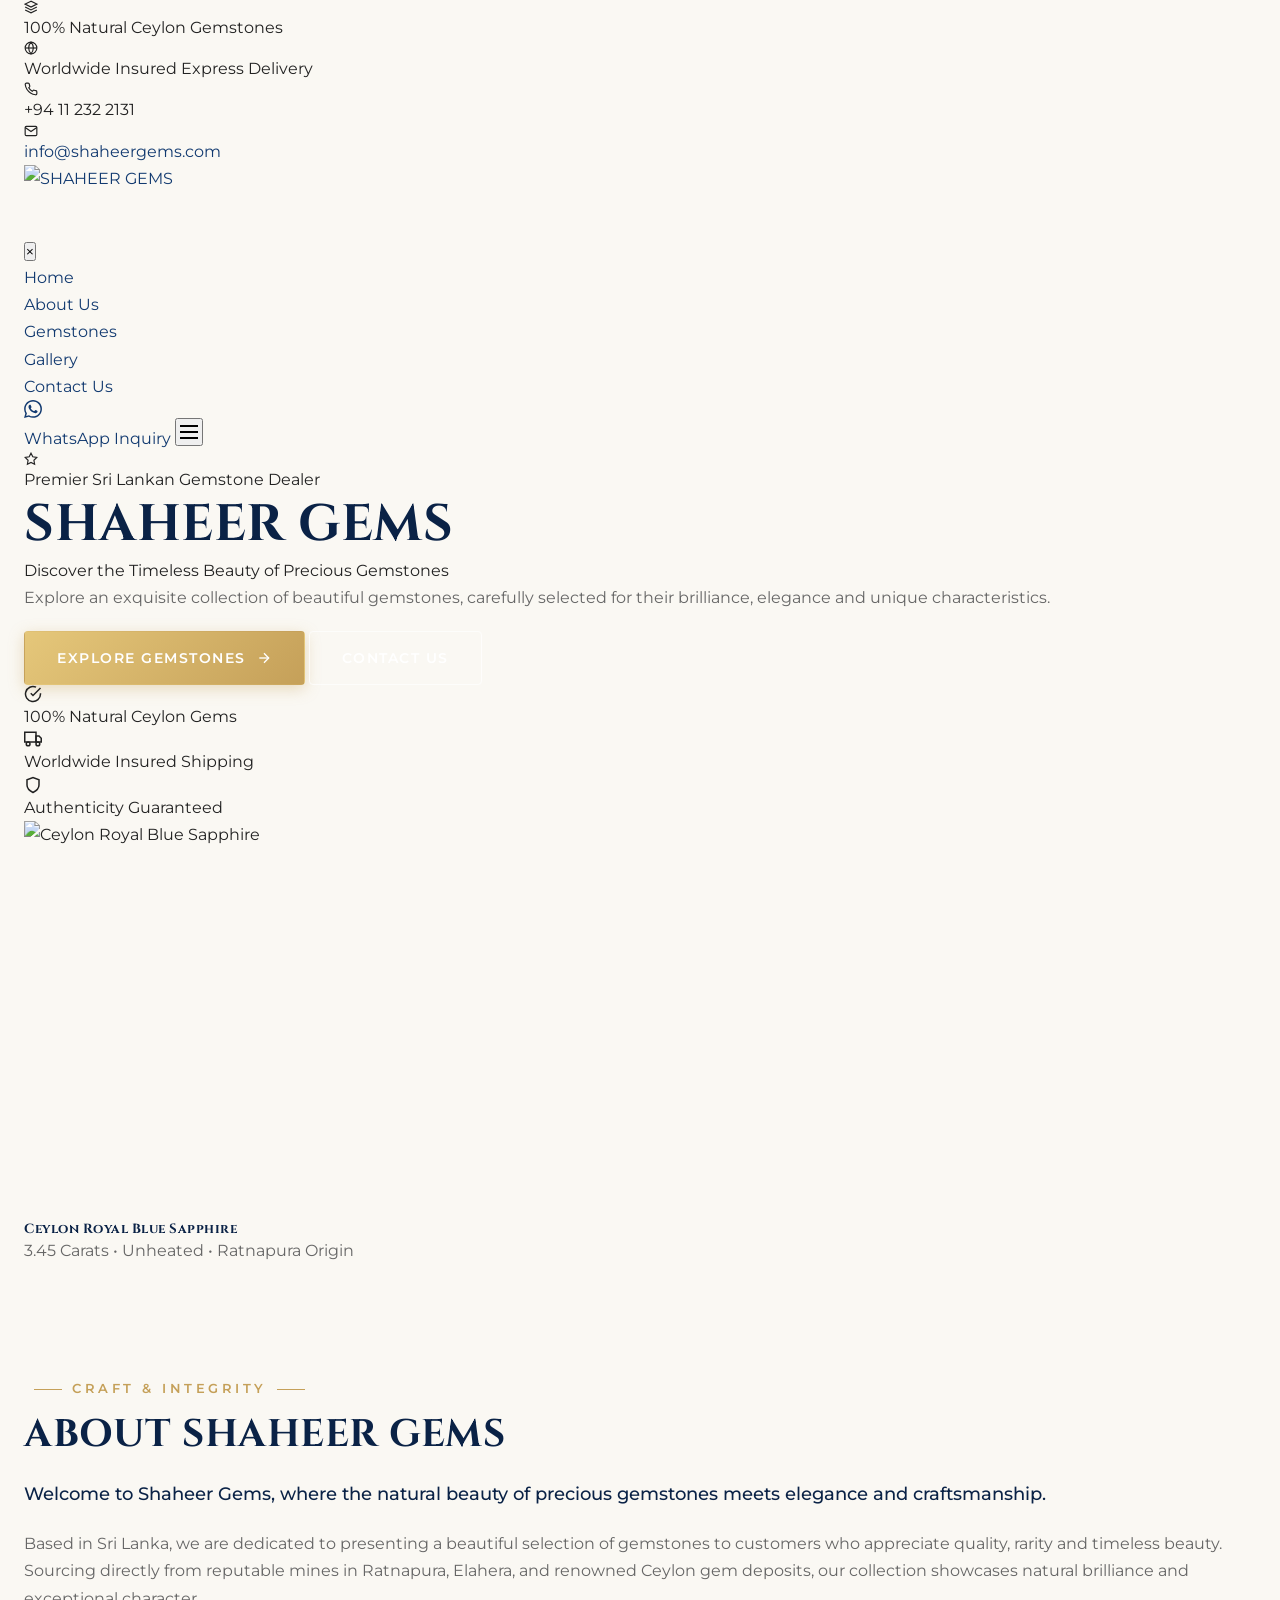
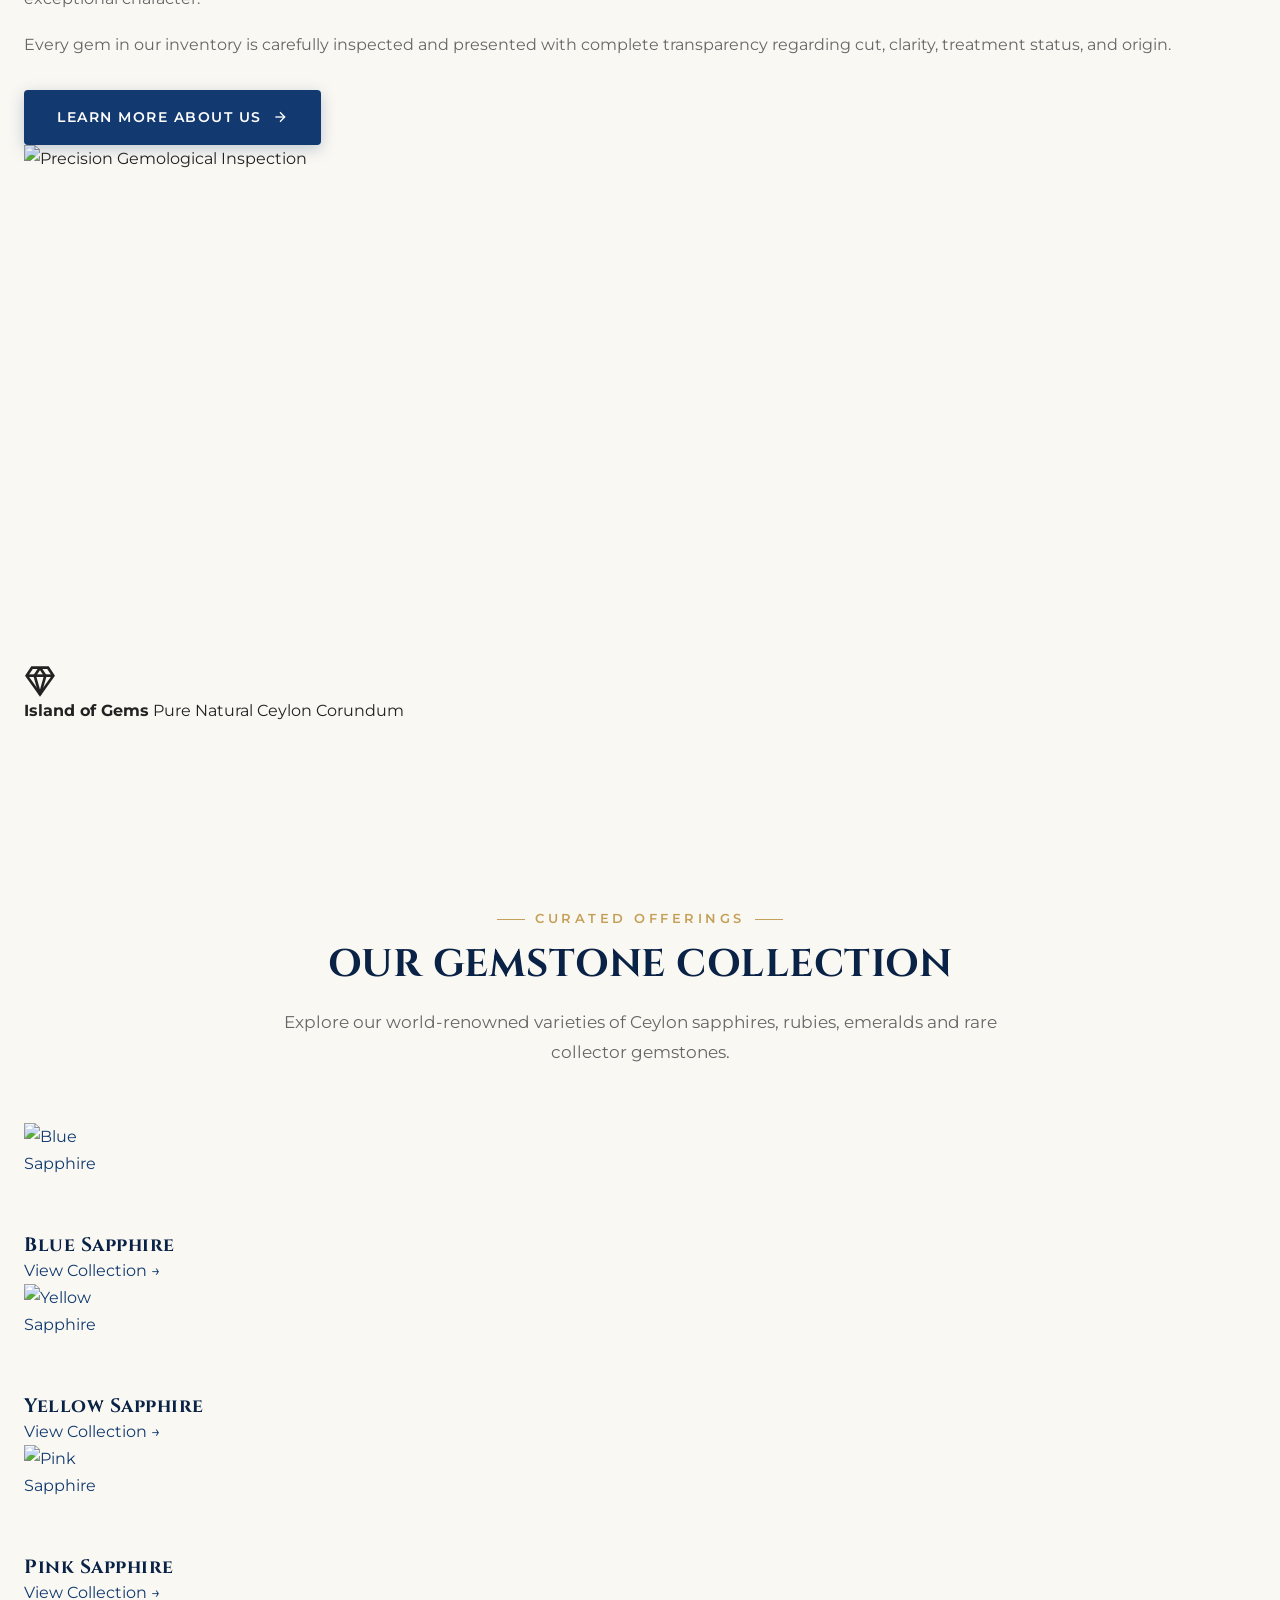
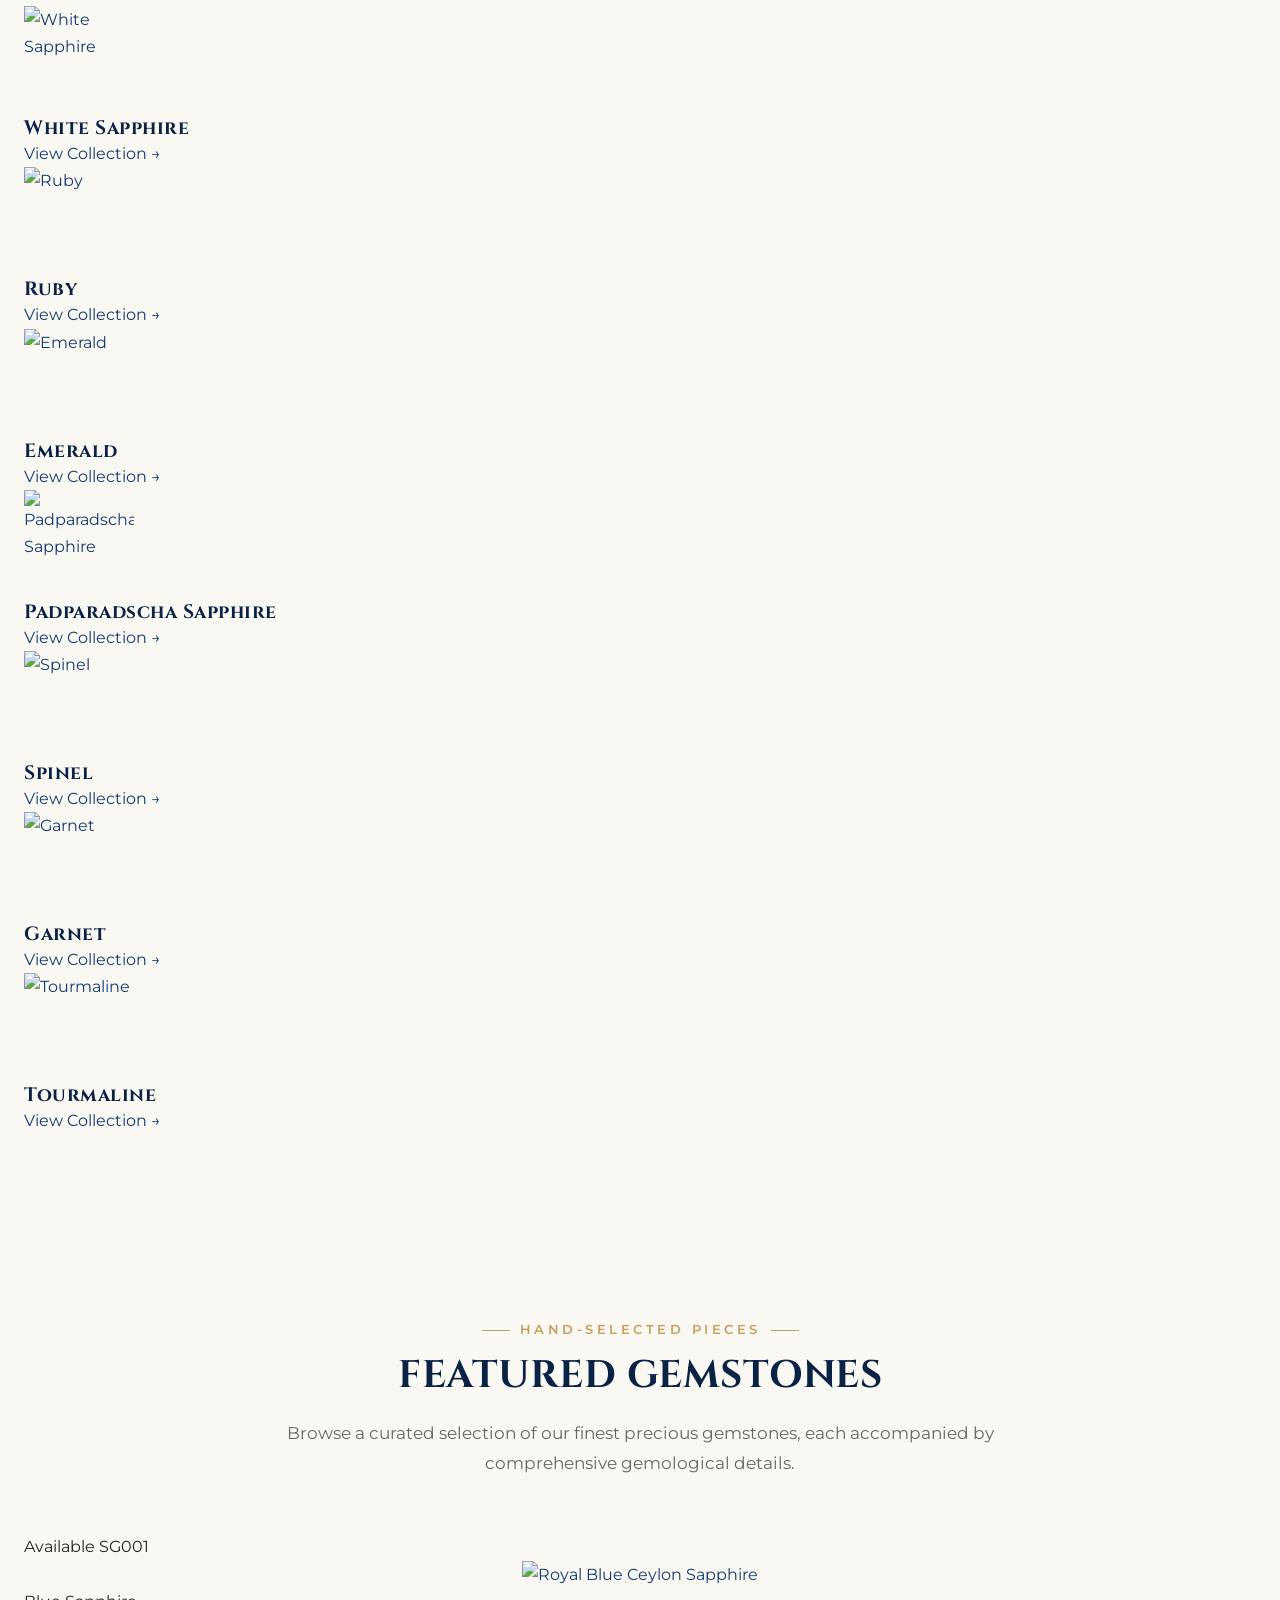
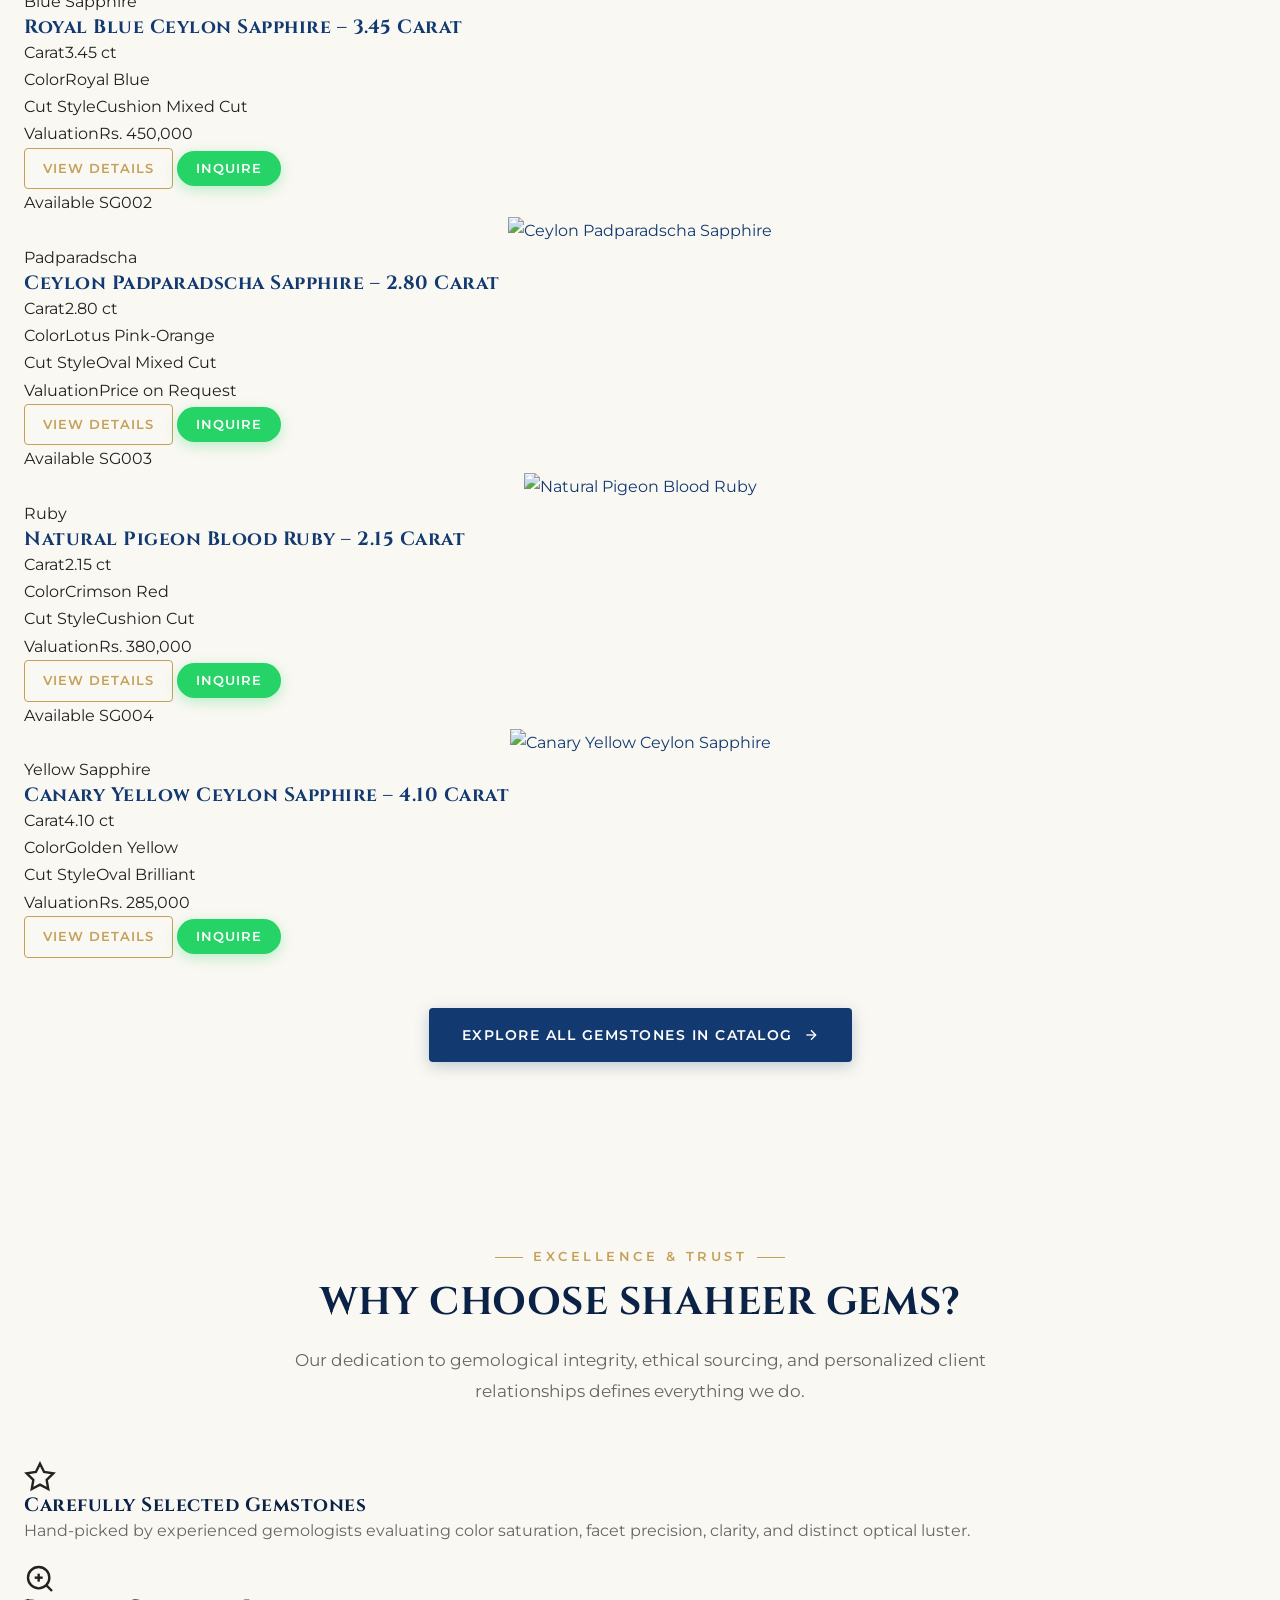
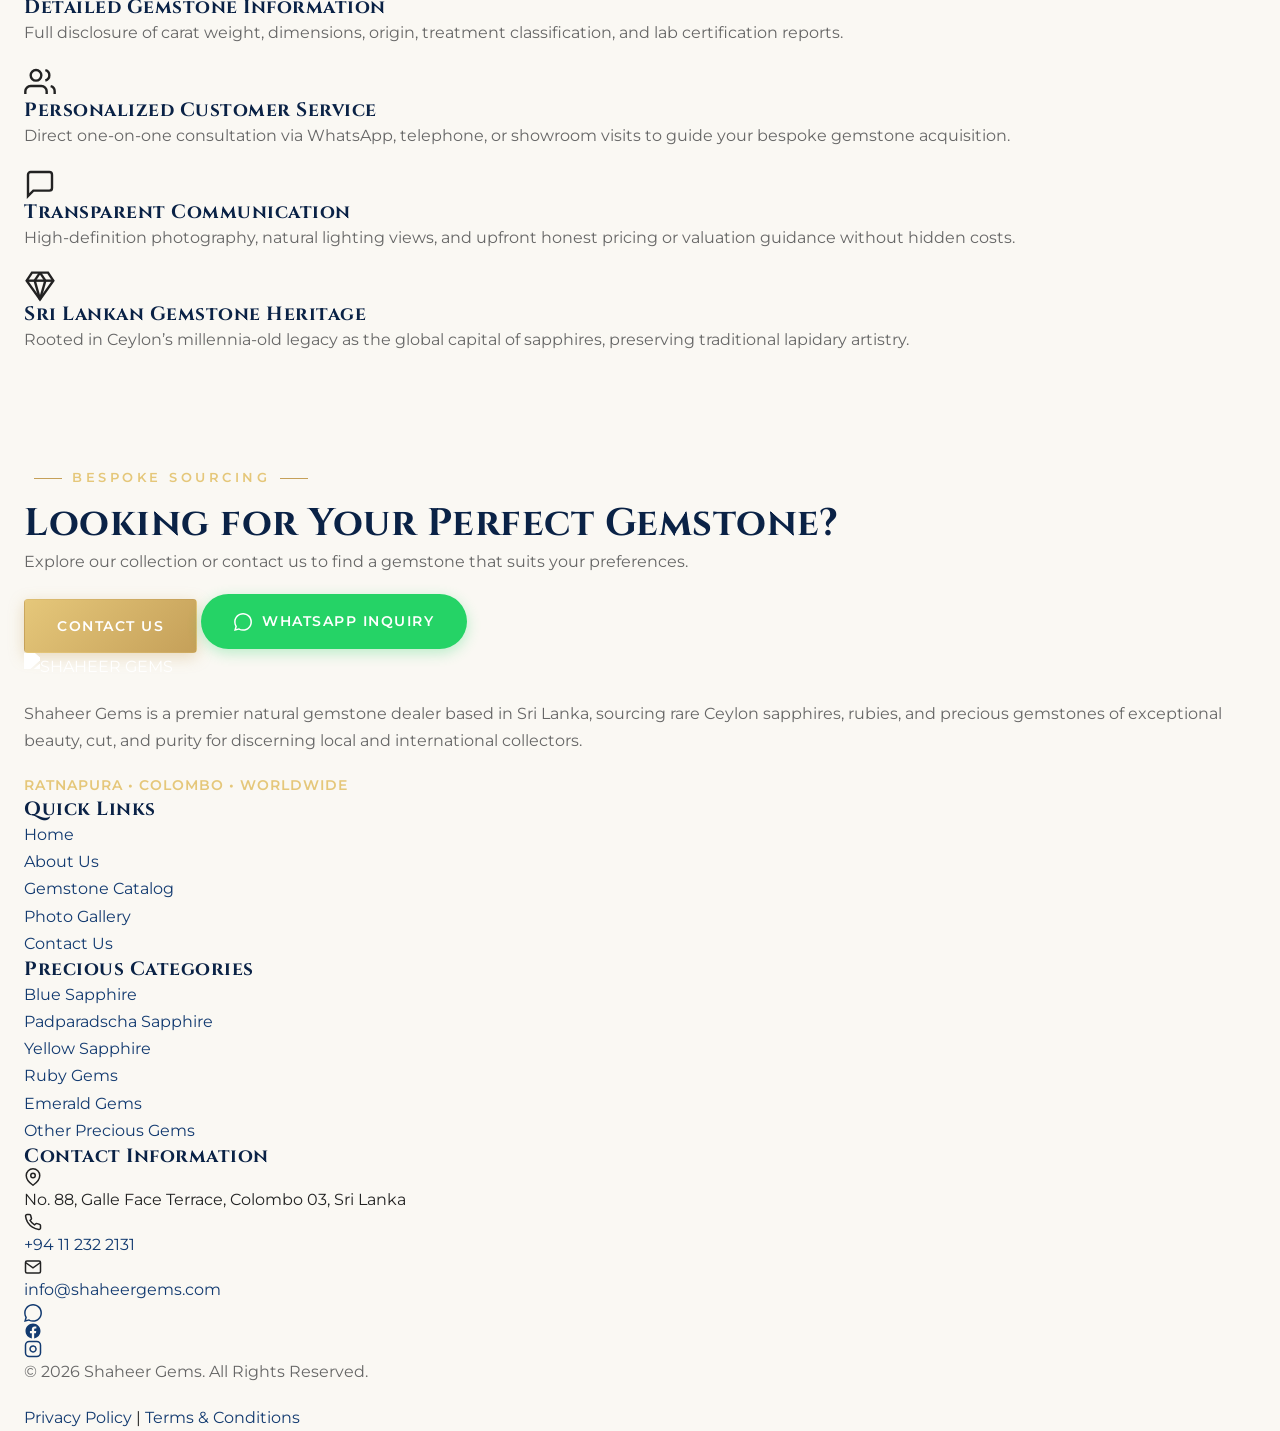
==== commit 01860876: "Update index.html" ====
--- a/index.html
+++ b/index.html
@@ -8,7 +8,7 @@
     <link rel="preconnect" href="https://fonts.googleapis.com">
     <link rel="preconnect" href="https://fonts.gstatic.com" crossorigin>
     <link href="https://fonts.googleapis.com/css2?family=Cinzel:wght@600;700;800&family=Cormorant+Garamond:ital,wght@0,500;0,600;1,400;1,600&family=Montserrat:wght@400;500;600;700&display=swap" rel="stylesheet">
-    <link rel="stylesheet" href="../shaheer-gems-theme/style.css">
+    <link rel="stylesheet" href="style.css">
     <link rel="stylesheet" href="../shaheer-gems-theme/assets/css/main.css">
 </head>
 <body>
--- a/style.css
+++ b/style.css
@@ -0,0 +1,257 @@
+/*
+Theme Name: Shaheer Gems
+Theme URI: https://shaheergems.com/
+Author: Shaheer Gems
+Description: A luxury, modern and elegant WordPress theme designed specifically for natural gemstone dealers and suppliers, featuring a high-end gemstone catalog, WhatsApp inquiries, filterable galleries, custom post types, and Elementor compatibility.
+Version: 1.1.0
+Requires at least: 5.8
+Tested up to: 6.7
+Requires PHP: 7.4
+License: GNU General Public License v2 or later
+License URI: http://www.gnu.org/licenses/gpl-2.0.html
+Text Domain: shaheer-gems
+Tags: luxury, jewelry, custom-colors, custom-menu, featured-images, theme-options, translation-ready
+*/
+
+/* CSS Variables for Luxury Theme Palette */
+:root {
+  --color-primary: #FFFFFF;
+  --color-secondary: #C5A059;
+  --color-secondary-light: #E5C77A;
+  --color-secondary-dark: #9C7730;
+  --color-accent: #123A70;
+  --color-accent-light: #1E549A;
+  --color-accent-dark: #0A2246;
+  --color-text: #222222;
+  --color-text-muted: #666666;
+  --color-text-light: #8E8E93;
+  --color-bg: #FAF8F3;
+  --color-bg-alt: #F4EFE6;
+  --color-border: #E8E2D5;
+  --color-border-gold: rgba(197, 160, 89, 0.4);
+  --color-card-bg: #FFFFFF;
+  --color-sold: #C53030;
+  --color-reserved: #DD6B20;
+  --color-available: #2F855A;
+
+  --font-heading: 'Cinzel', 'Playfair Display', Georgia, serif;
+  --font-body: 'Montserrat', 'Inter', -apple-system, BlinkMacSystemFont, "Segoe UI", Roboto, sans-serif;
+  --font-accent: 'Cormorant Garamond', Georgia, serif;
+
+  --shadow-sm: 0 2px 8px rgba(18, 58, 112, 0.06);
+  --shadow-md: 0 6px 20px rgba(18, 58, 112, 0.09);
+  --shadow-lg: 0 12px 36px rgba(18, 58, 112, 0.14);
+  --shadow-gold: 0 6px 24px rgba(197, 160, 89, 0.28);
+
+  --transition-smooth: all 0.35s cubic-bezier(0.25, 1, 0.5, 1);
+  --radius-sm: 4px;
+  --radius-md: 8px;
+  --radius-lg: 14px;
+  --radius-pill: 50px;
+}
+
+/* Global Reset & Base Styles */
+*, *::before, *::after {
+  box-sizing: border-box;
+  margin: 0;
+  padding: 0;
+}
+
+html {
+  font-size: 16px;
+  scroll-behavior: smooth;
+}
+
+body {
+  font-family: var(--font-body);
+  color: var(--color-text);
+  background-color: var(--color-bg);
+  line-height: 1.7;
+  -webkit-font-smoothing: antialiased;
+  -moz-osx-font-smoothing: grayscale;
+  overflow-x: hidden;
+}
+
+h1, h2, h3, h4, h5, h6 {
+  font-family: var(--font-heading);
+  color: var(--color-accent-dark);
+  font-weight: 700;
+  line-height: 1.25;
+  letter-spacing: 0.5px;
+}
+
+h1 { font-size: clamp(2.2rem, 4vw, 3.5rem); }
+h2 { font-size: clamp(1.8rem, 3vw, 2.5rem); }
+h3 { font-size: clamp(1.3rem, 2vw, 1.8rem); }
+h4 { font-size: 1.2rem; }
+
+p {
+  margin-bottom: 1.2rem;
+  color: var(--color-text-muted);
+}
+
+a {
+  color: var(--color-accent);
+  text-decoration: none;
+  transition: var(--transition-smooth);
+}
+
+a:hover {
+  color: var(--color-secondary);
+}
+
+img, svg {
+  max-width: 100%;
+  height: auto;
+  display: block;
+}
+
+ul, ol {
+  list-style: none;
+}
+
+.container {
+  width: 100%;
+  max-width: 1280px;
+  margin: 0 auto;
+  padding: 0 24px;
+}
+
+.section-padding {
+  padding: 90px 0;
+}
+
+@media (max-width: 768px) {
+  .section-padding {
+    padding: 60px 0;
+  }
+}
+
+/* Section Header Styles */
+.section-header {
+  text-align: center;
+  max-width: 750px;
+  margin: 0 auto 55px auto;
+}
+
+.section-subtitle {
+  display: inline-block;
+  font-size: 0.82rem;
+  font-weight: 600;
+  letter-spacing: 3.5px;
+  text-transform: uppercase;
+  color: var(--color-secondary);
+  margin-bottom: 12px;
+  position: relative;
+}
+
+.section-subtitle::before,
+.section-subtitle::after {
+  content: "";
+  display: inline-block;
+  width: 28px;
+  height: 1px;
+  background-color: var(--color-secondary);
+  vertical-align: middle;
+  margin: 0 10px;
+}
+
+.section-title {
+  margin-bottom: 18px;
+  position: relative;
+}
+
+.section-desc {
+  font-size: 1.05rem;
+  color: var(--color-text-muted);
+  line-height: 1.8;
+}
+
+/* Buttons */
+.btn {
+  display: inline-flex;
+  align-items: center;
+  justify-content: center;
+  gap: 10px;
+  font-family: var(--font-body);
+  font-size: 0.9rem;
+  font-weight: 600;
+  letter-spacing: 1.5px;
+  text-transform: uppercase;
+  padding: 14px 32px;
+  border-radius: var(--radius-sm);
+  cursor: pointer;
+  transition: var(--transition-smooth);
+  border: 1px solid transparent;
+}
+
+.btn-gold {
+  background: linear-gradient(135deg, var(--color-secondary-light), var(--color-secondary));
+  color: #FFFFFF;
+  box-shadow: 0 4px 15px rgba(197, 160, 89, 0.35);
+}
+
+.btn-gold:hover {
+  background: linear-gradient(135deg, var(--color-secondary), var(--color-secondary-dark));
+  color: #FFFFFF;
+  transform: translateY(-2px);
+  box-shadow: var(--shadow-gold);
+}
+
+.btn-primary {
+  background-color: var(--color-accent);
+  color: #FFFFFF;
+  box-shadow: 0 4px 15px rgba(18, 58, 112, 0.25);
+}
+
+.btn-primary:hover {
+  background-color: var(--color-accent-light);
+  color: #FFFFFF;
+  transform: translateY(-2px);
+  box-shadow: var(--shadow-lg);
+}
+
+.btn-outline-gold {
+  background: transparent;
+  color: var(--color-secondary);
+  border: 1.5px solid var(--color-secondary);
+}
+
+.btn-outline-gold:hover {
+  background: var(--color-secondary);
+  color: #FFFFFF;
+  transform: translateY(-2px);
+}
+
+.btn-outline-white {
+  background: transparent;
+  color: #FFFFFF;
+  border: 1.5px solid rgba(255, 255, 255, 0.7);
+}
+
+.btn-outline-white:hover {
+  background: #FFFFFF;
+  color: var(--color-accent-dark);
+  border-color: #FFFFFF;
+  transform: translateY(-2px);
+}
+
+.btn-whatsapp {
+  background-color: #25D366;
+  color: #FFFFFF;
+  border-radius: var(--radius-pill);
+  box-shadow: 0 4px 14px rgba(37, 211, 102, 0.3);
+}
+
+.btn-whatsapp:hover {
+  background-color: #1EBE5D;
+  color: #FFFFFF;
+  transform: translateY(-2px);
+  box-shadow: 0 6px 20px rgba(37, 211, 102, 0.45);
+}
+
+.btn-sm {
+  padding: 9px 18px;
+  font-size: 0.8rem;
+  letter-spacing: 1px;
+}
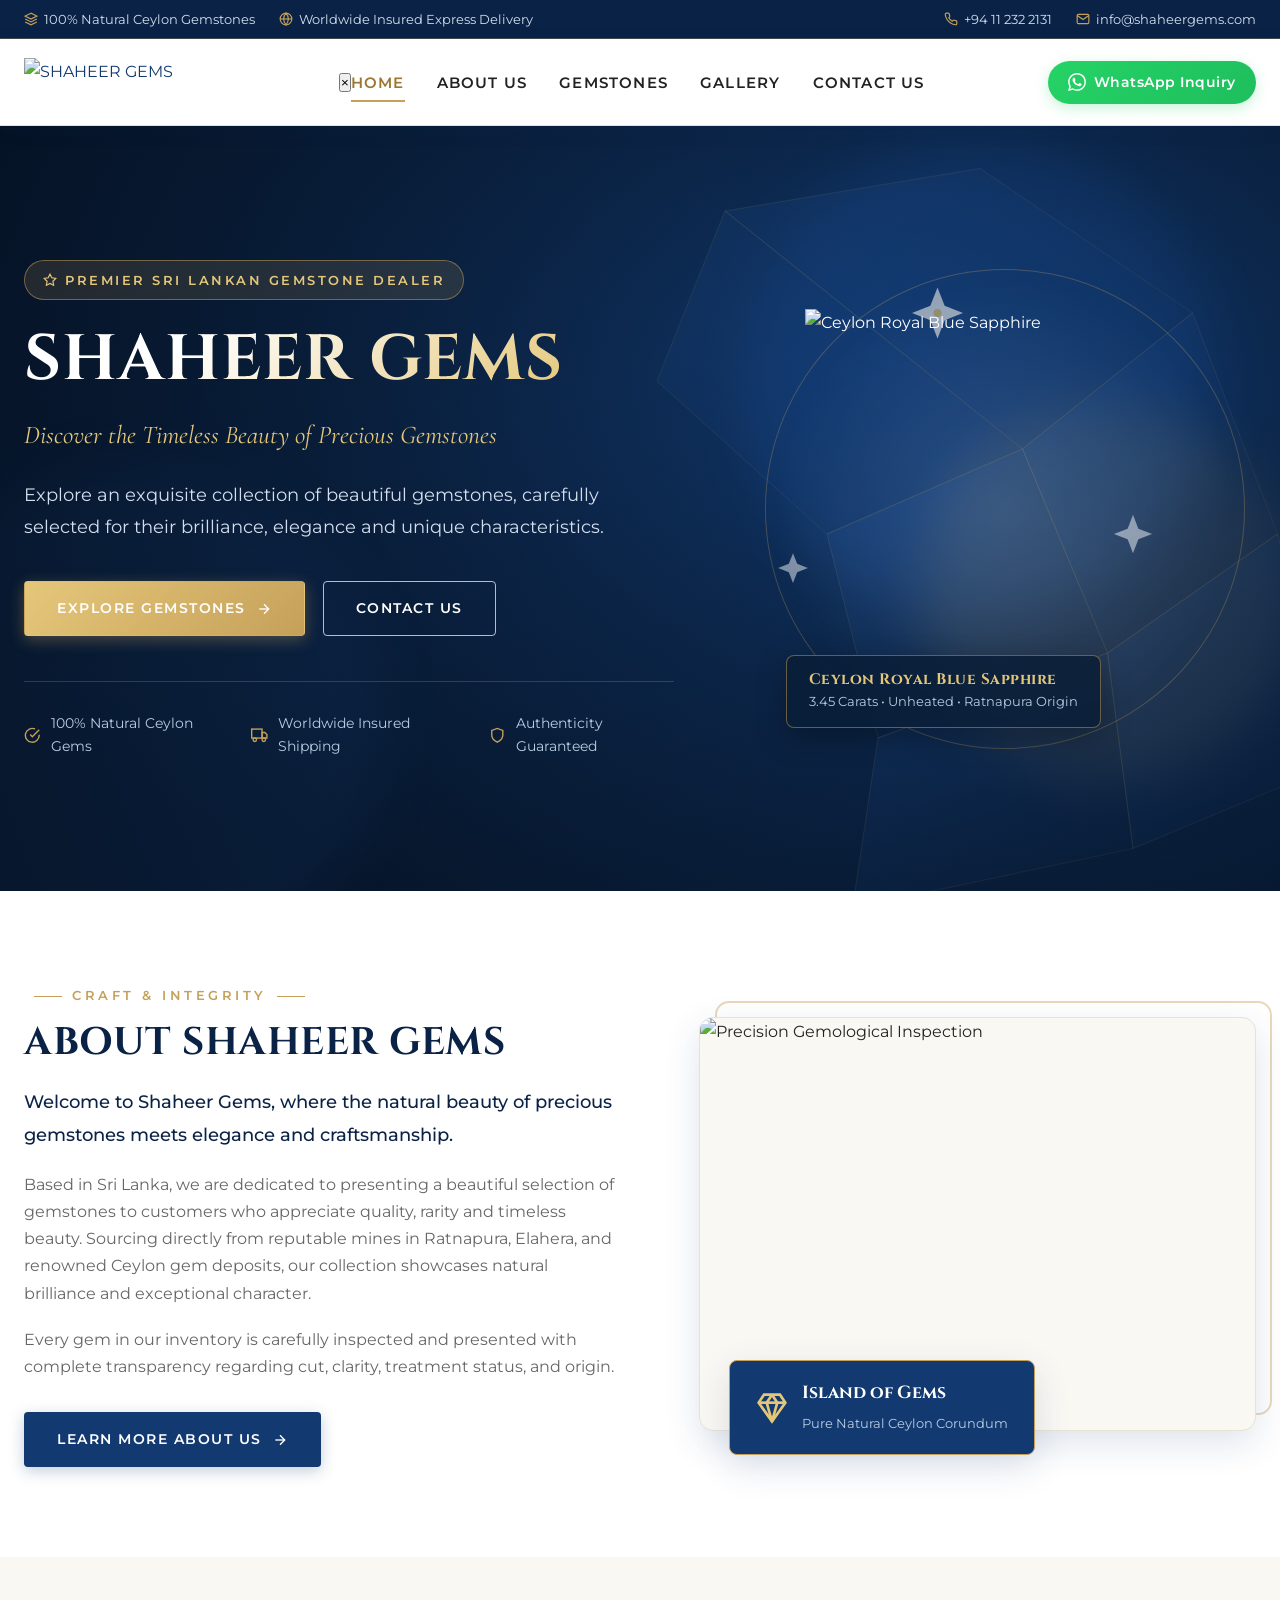
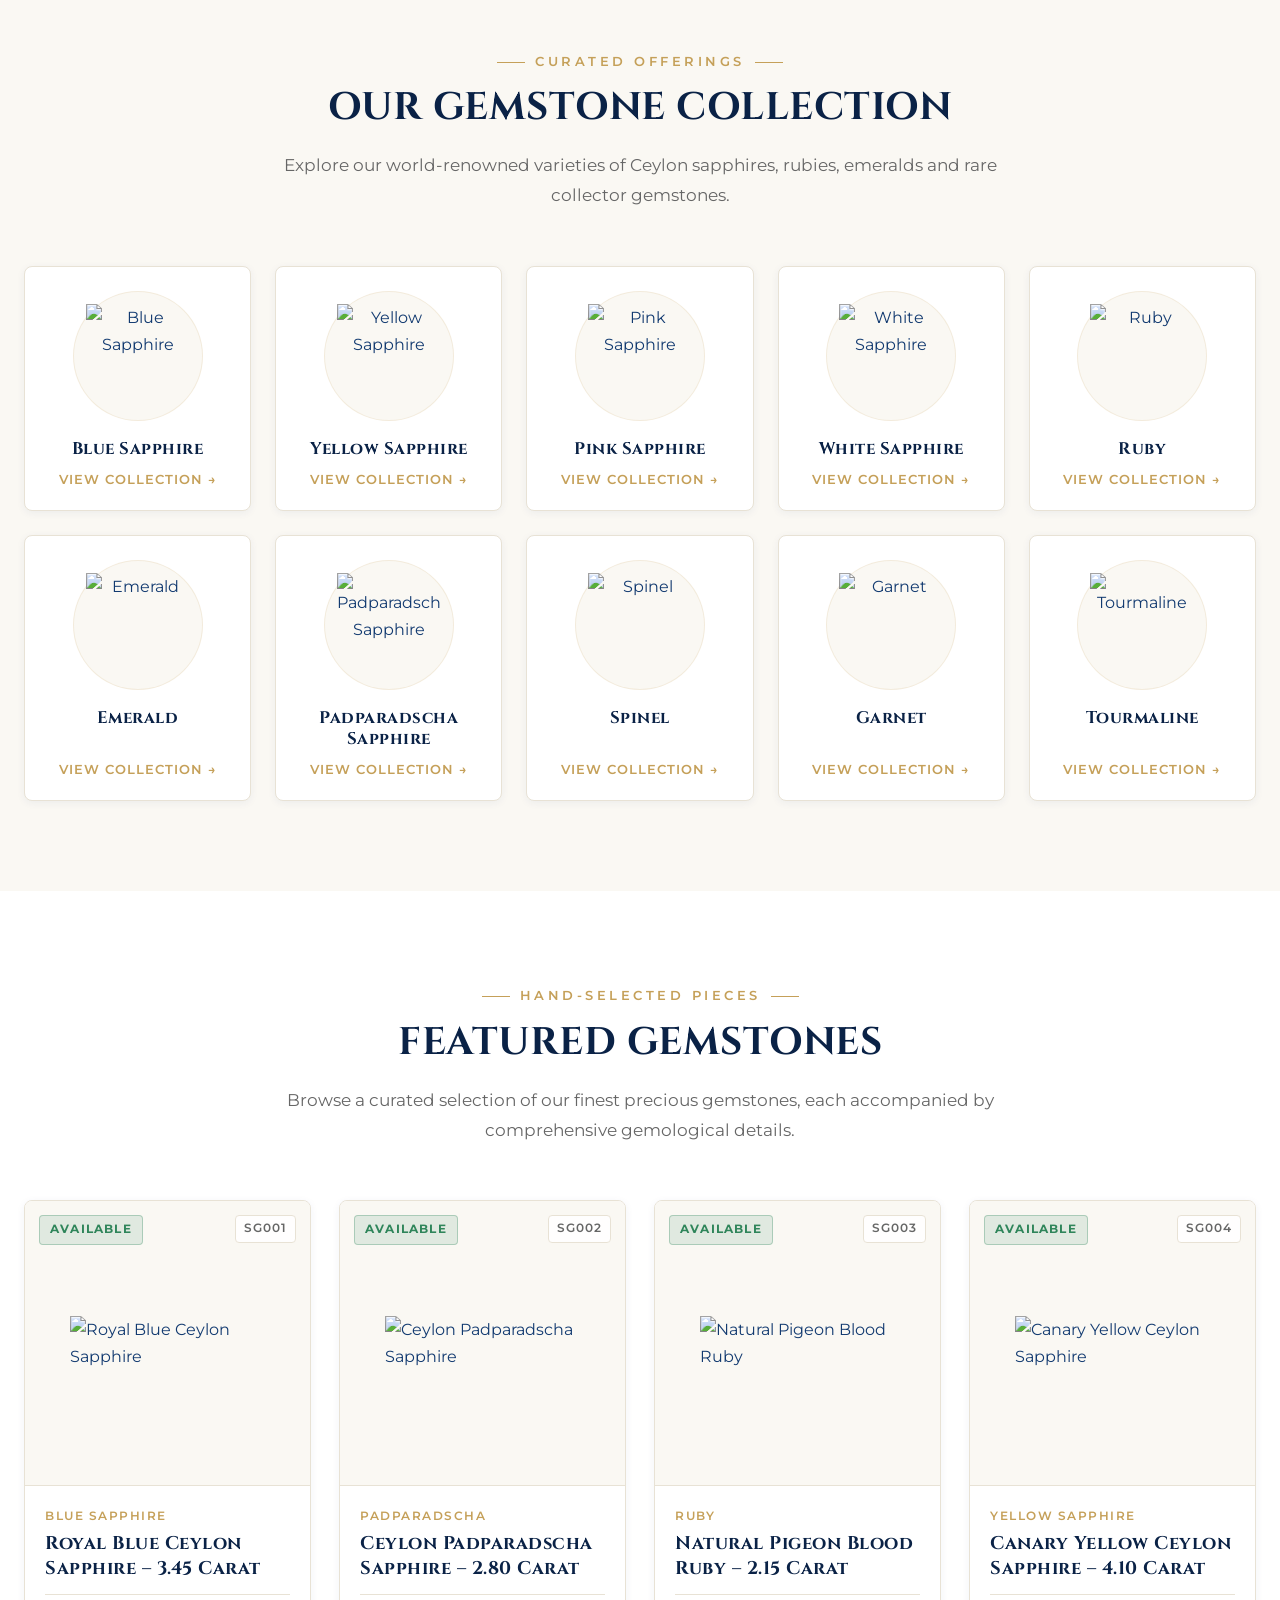
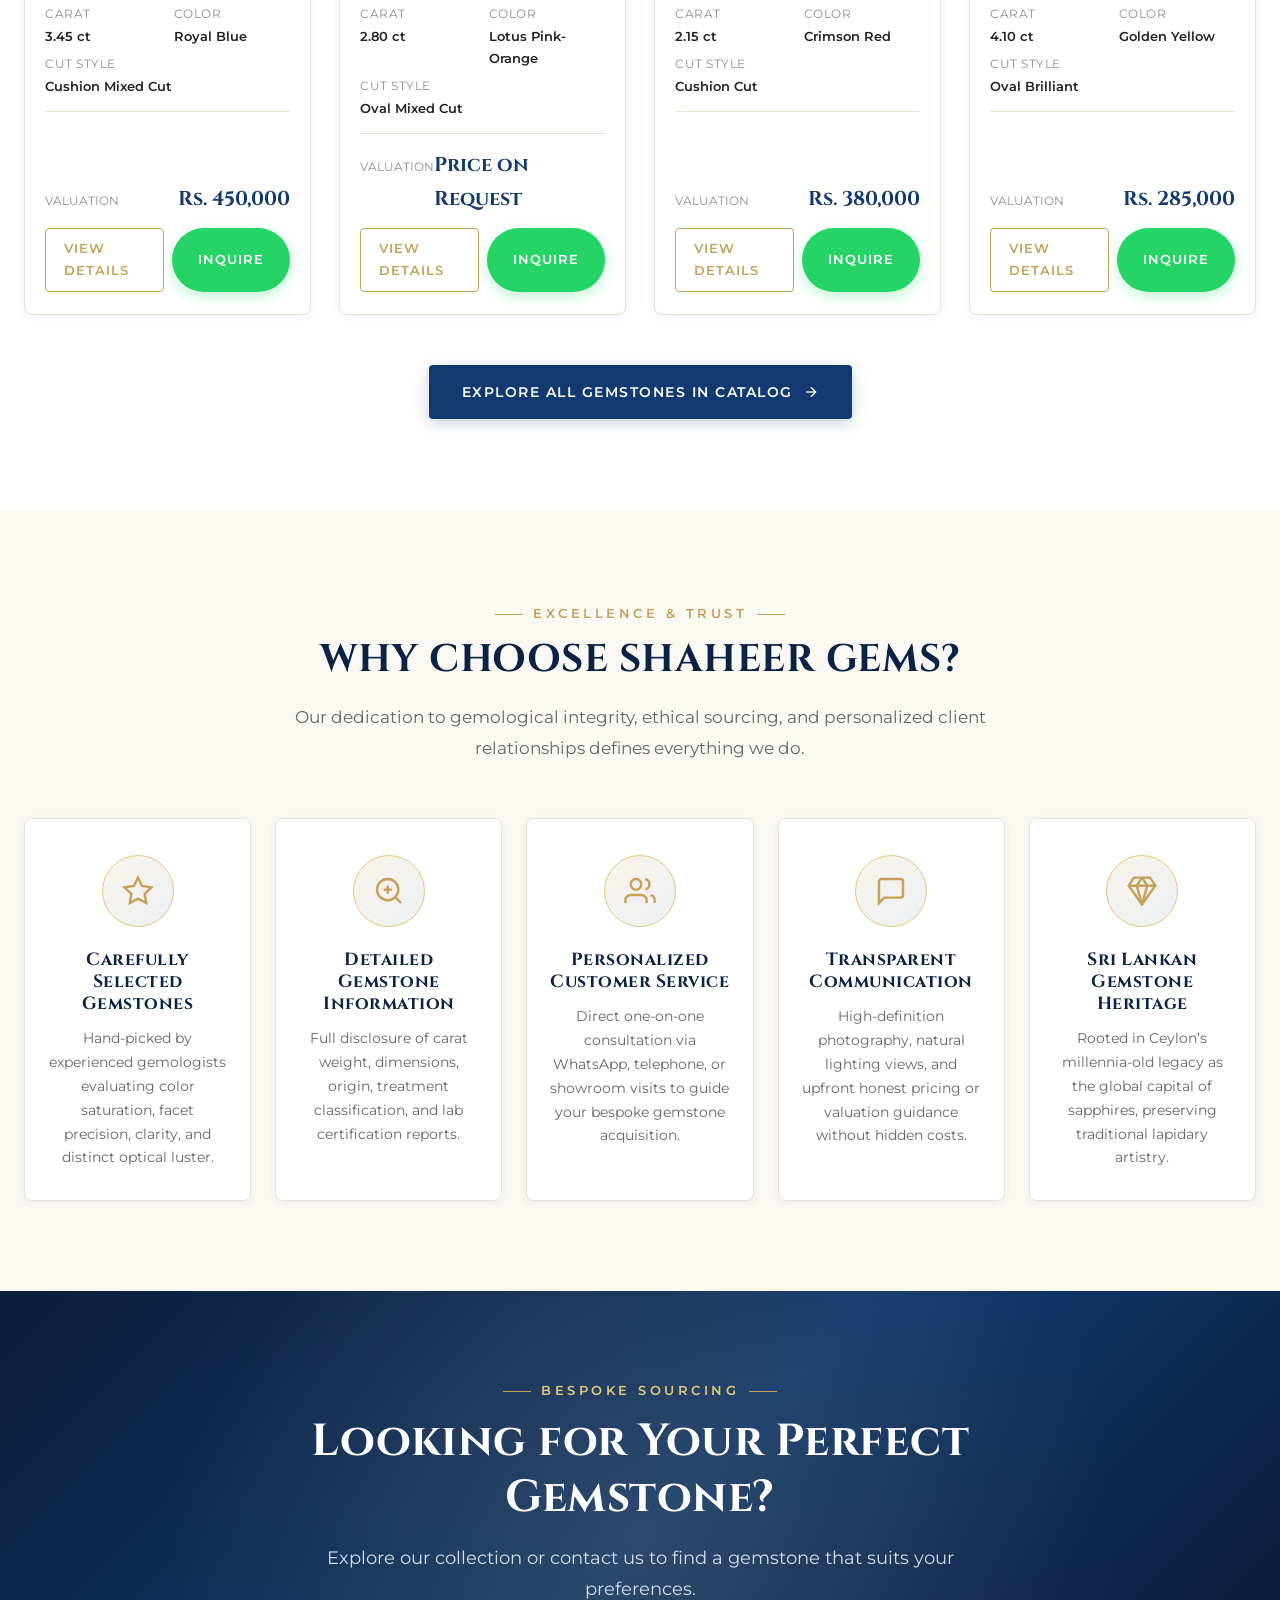
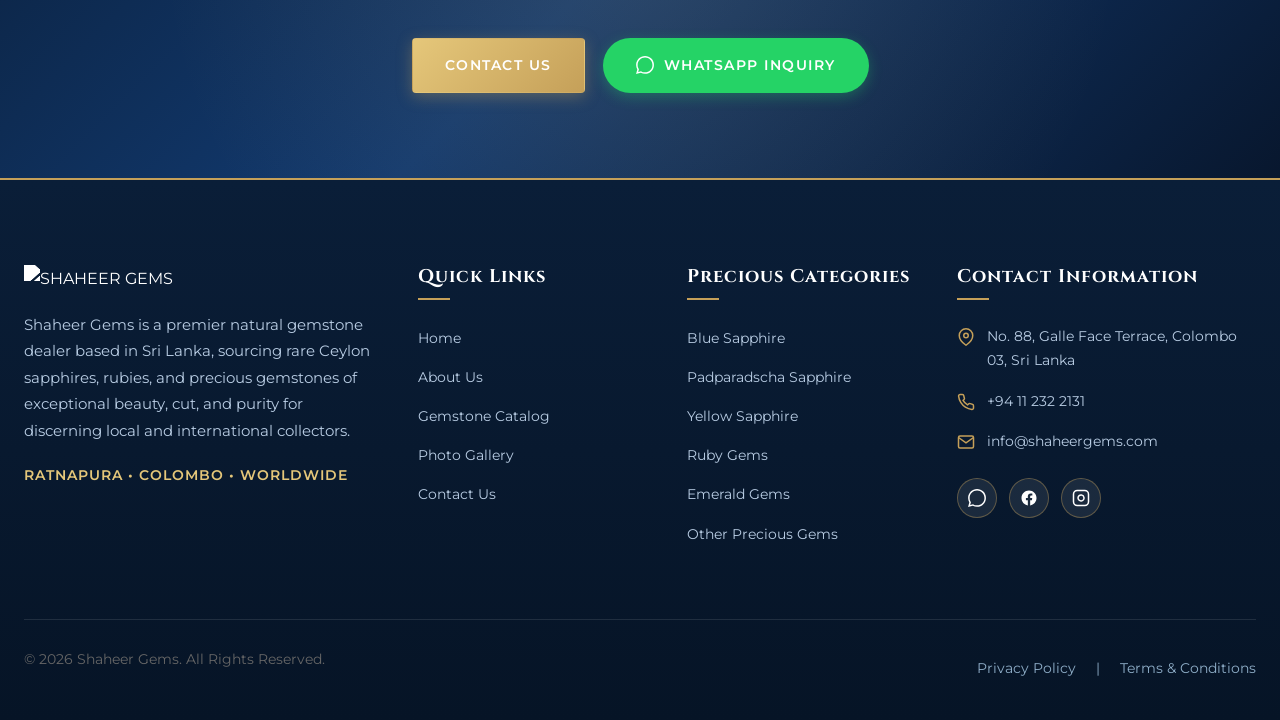
==== commit 14f8a85e: "Update index.html" ====
--- a/index.html
+++ b/index.html
@@ -8,8 +8,8 @@
     <link rel="preconnect" href="https://fonts.googleapis.com">
     <link rel="preconnect" href="https://fonts.gstatic.com" crossorigin>
     <link href="https://fonts.googleapis.com/css2?family=Cinzel:wght@600;700;800&family=Cormorant+Garamond:ital,wght@0,500;0,600;1,400;1,600&family=Montserrat:wght@400;500;600;700&display=swap" rel="stylesheet">
-    <link rel="stylesheet" href="style.css">
-    <link rel="stylesheet" href="../shaheer-gems-theme/assets/css/main.css">
+   <link rel="stylesheet" href="style.css">
+<link rel="stylesheet" href="assets/css/main.css">
 </head>
 <body>
 
--- a/assets/css/main.css
+++ b/assets/css/main.css
@@ -0,0 +1,1737 @@
+/* ==========================================================================
+   SHAHEER GEMS - LUXURY WORDPRESS THEME STYLESHEET
+   Colors: White (#FFF), Gold (#C5A059), Charcoal (#222), Royal Blue (#123A70), Light Cream (#FAF8F3)
+   ========================================================================== */
+
+/* Top Notification / Trust Bar */
+.top-bar {
+  background-color: var(--color-accent-dark);
+  color: #D3DFEE;
+  font-size: 0.82rem;
+  padding: 8px 0;
+  border-bottom: 1px solid rgba(197, 160, 89, 0.3);
+}
+
+.top-bar .container {
+  display: flex;
+  justify-content: space-between;
+  align-items: center;
+  flex-wrap: wrap;
+  gap: 12px;
+}
+
+.top-bar-left, .top-bar-right {
+  display: flex;
+  align-items: center;
+  gap: 24px;
+}
+
+.top-bar-item {
+  display: inline-flex;
+  align-items: center;
+  gap: 6px;
+}
+
+.top-bar-item svg {
+  color: var(--color-secondary);
+}
+
+.top-bar-item a {
+  color: #D3DFEE;
+}
+
+.top-bar-item a:hover {
+  color: var(--color-secondary-light);
+}
+
+@media (max-width: 768px) {
+  .top-bar {
+    display: none;
+  }
+}
+
+/* Site Header */
+.site-header {
+  background-color: #FFFFFF;
+  position: sticky;
+  top: 0;
+  left: 0;
+  width: 100%;
+  z-index: 1000;
+  box-shadow: 0 4px 20px rgba(18, 58, 112, 0.06);
+  border-bottom: 1px solid var(--color-border);
+  transition: var(--transition-smooth);
+}
+
+.site-header.scrolled {
+  padding: 4px 0;
+  box-shadow: 0 6px 25px rgba(18, 58, 112, 0.12);
+}
+
+.header-container {
+  display: flex;
+  align-items: center;
+  justify-content: space-between;
+  height: 86px;
+  transition: var(--transition-smooth);
+}
+
+.site-header.scrolled .header-container {
+  height: 72px;
+}
+
+.site-logo {
+  display: flex;
+  align-items: center;
+  gap: 12px;
+  text-decoration: none;
+}
+
+.site-logo img {
+  height: 48px;
+  width: auto;
+}
+
+/* Navigation Menu */
+.primary-navigation {
+  display: flex;
+  align-items: center;
+}
+
+.nav-menu {
+  display: flex;
+  align-items: center;
+  gap: 32px;
+}
+
+.nav-menu li {
+  position: relative;
+}
+
+.nav-menu li a {
+  font-family: var(--font-body);
+  font-size: 0.92rem;
+  font-weight: 600;
+  letter-spacing: 1.2px;
+  text-transform: uppercase;
+  color: var(--color-text);
+  padding: 10px 0;
+  position: relative;
+  transition: var(--transition-smooth);
+}
+
+.nav-menu li a::after {
+  content: "";
+  position: absolute;
+  bottom: 0;
+  left: 0;
+  width: 0;
+  height: 2px;
+  background-color: var(--color-secondary);
+  transition: var(--transition-smooth);
+}
+
+.nav-menu li a:hover,
+.nav-menu li.current-menu-item a,
+.nav-menu li.active a {
+  color: var(--color-secondary-dark);
+}
+
+.nav-menu li a:hover::after,
+.nav-menu li.current-menu-item a::after,
+.nav-menu li.active a::after {
+  width: 100%;
+}
+
+.header-actions {
+  display: flex;
+  align-items: center;
+  gap: 16px;
+}
+
+.btn-header-whatsapp {
+  display: inline-flex;
+  align-items: center;
+  gap: 8px;
+  background: linear-gradient(135deg, #25D366, #1EBE5D);
+  color: #FFFFFF !important;
+  font-size: 0.85rem;
+  font-weight: 600;
+  letter-spacing: 0.5px;
+  padding: 10px 20px;
+  border-radius: var(--radius-pill);
+  box-shadow: 0 4px 14px rgba(37, 211, 102, 0.25);
+  transition: var(--transition-smooth);
+}
+
+.btn-header-whatsapp:hover {
+  transform: translateY(-2px);
+  box-shadow: 0 6px 20px rgba(37, 211, 102, 0.4);
+}
+
+/* Mobile Menu Toggle */
+.mobile-nav-toggle {
+  display: none;
+  background: none;
+  border: none;
+  font-size: 1.6rem;
+  color: var(--color-accent-dark);
+  cursor: pointer;
+  padding: 8px;
+}
+
+@media (max-width: 992px) {
+  .primary-navigation {
+    position: fixed;
+    top: 0;
+    right: -100%;
+    width: 320px;
+    height: 100vh;
+    background-color: #FFFFFF;
+    box-shadow: -10px 0 30px rgba(0, 0, 0, 0.15);
+    flex-direction: column;
+    justify-content: flex-start;
+    padding: 90px 30px 40px;
+    transition: right 0.4s cubic-bezier(0.25, 1, 0.5, 1);
+    z-index: 1001;
+  }
+
+  .primary-navigation.active {
+    right: 0;
+  }
+
+  .nav-menu {
+    flex-direction: column;
+    align-items: flex-start;
+    gap: 20px;
+    width: 100%;
+  }
+
+  .nav-menu li a {
+    font-size: 1.05rem;
+    display: block;
+    width: 100%;
+  }
+
+  .mobile-nav-toggle {
+    display: block;
+  }
+
+  .mobile-close-btn {
+    position: absolute;
+    top: 24px;
+    right: 24px;
+    background: none;
+    border: none;
+    font-size: 1.8rem;
+    color: var(--color-text);
+    cursor: pointer;
+  }
+
+  .nav-backdrop {
+    display: none;
+    position: fixed;
+    top: 0;
+    left: 0;
+    width: 100%;
+    height: 100%;
+    background-color: rgba(0, 0, 0, 0.5);
+    z-index: 1000;
+  }
+
+  .nav-backdrop.active {
+    display: block;
+  }
+}
+
+/* ==========================================================================
+   HOMEPAGE SECTIONS
+   ========================================================================== */
+
+/* Hero Banner Section */
+.hero-section {
+  position: relative;
+  min-height: 85vh;
+  display: flex;
+  align-items: center;
+  background: linear-gradient(135deg, #0A1E38 0%, #123A70 50%, #08172E 100%);
+  background-image: url('../images/hero-bg.svg');
+  background-size: cover;
+  background-position: center;
+  color: #FFFFFF;
+  overflow: hidden;
+  padding: 100px 0;
+}
+
+.hero-overlay {
+  position: absolute;
+  top: 0;
+  left: 0;
+  width: 100%;
+  height: 100%;
+  background: radial-gradient(circle at 75% 50%, rgba(18, 58, 112, 0.3) 0%, rgba(5, 18, 36, 0.7) 100%);
+  pointer-events: none;
+}
+
+.hero-grid {
+  position: relative;
+  z-index: 2;
+  display: grid;
+  grid-template-columns: 1.15fr 0.85fr;
+  align-items: center;
+  gap: 50px;
+}
+
+.hero-content {
+  max-width: 650px;
+}
+
+.hero-badge {
+  display: inline-flex;
+  align-items: center;
+  gap: 8px;
+  background: rgba(197, 160, 89, 0.15);
+  border: 1px solid rgba(197, 160, 89, 0.5);
+  color: var(--color-secondary-light);
+  font-size: 0.82rem;
+  font-weight: 600;
+  letter-spacing: 2.5px;
+  text-transform: uppercase;
+  padding: 8px 18px;
+  border-radius: var(--radius-pill);
+  margin-bottom: 24px;
+}
+
+.hero-title {
+  font-size: clamp(2.6rem, 5vw, 4.2rem);
+  color: #FFFFFF;
+  line-height: 1.15;
+  margin-bottom: 16px;
+  font-weight: 700;
+  letter-spacing: 1px;
+}
+
+.hero-title span {
+  background: linear-gradient(135deg, #FFFFFF 30%, #E5C77A 100%);
+  -webkit-background-clip: text;
+  -webkit-text-fill-color: transparent;
+}
+
+.hero-subtitle {
+  font-family: var(--font-accent);
+  font-style: italic;
+  font-size: 1.6rem;
+  color: var(--color-secondary-light);
+  margin-bottom: 22px;
+  display: block;
+}
+
+.hero-description {
+  font-size: 1.12rem;
+  color: #D3DFEE;
+  margin-bottom: 38px;
+  line-height: 1.8;
+}
+
+.hero-buttons {
+  display: flex;
+  align-items: center;
+  gap: 18px;
+  flex-wrap: wrap;
+}
+
+.hero-trust-list {
+  display: flex;
+  align-items: center;
+  gap: 28px;
+  margin-top: 45px;
+  padding-top: 30px;
+  border-top: 1px solid rgba(255, 255, 255, 0.15);
+}
+
+.hero-trust-item {
+  display: flex;
+  align-items: center;
+  gap: 10px;
+  font-size: 0.85rem;
+  color: #B8CCE3;
+}
+
+.hero-trust-item svg {
+  color: var(--color-secondary);
+  font-size: 1.2rem;
+}
+
+.hero-showcase {
+  position: relative;
+  display: flex;
+  justify-content: center;
+  align-items: center;
+}
+
+.hero-gem-display {
+  position: relative;
+  width: 100%;
+  max-width: 480px;
+  aspect-ratio: 1;
+  background: radial-gradient(circle, rgba(255, 255, 255, 0.1) 0%, rgba(255, 255, 255, 0) 70%);
+  border-radius: 50%;
+  display: flex;
+  align-items: center;
+  justify-content: center;
+  padding: 30px;
+  border: 1px solid rgba(197, 160, 89, 0.3);
+  animation: floatGem 6s ease-in-out infinite;
+}
+
+@keyframes floatGem {
+  0%, 100% { transform: translateY(0px) rotate(0deg); }
+  50% { transform: translateY(-12px) rotate(1deg); }
+}
+
+.hero-gem-card-badge {
+  position: absolute;
+  bottom: 20px;
+  left: 20px;
+  background: rgba(10, 30, 56, 0.85);
+  backdrop-filter: blur(12px);
+  border: 1px solid rgba(197, 160, 89, 0.5);
+  padding: 14px 22px;
+  border-radius: var(--radius-md);
+  color: #FFFFFF;
+  box-shadow: 0 10px 30px rgba(0, 0, 0, 0.3);
+}
+
+.hero-gem-card-badge h5 {
+  font-size: 0.95rem;
+  color: var(--color-secondary-light);
+  margin-bottom: 2px;
+}
+
+.hero-gem-card-badge p {
+  font-size: 0.8rem;
+  color: #B8CCE3;
+  margin: 0;
+}
+
+@media (max-width: 992px) {
+  .hero-grid {
+    grid-template-columns: 1fr;
+    text-align: center;
+  }
+
+  .hero-content {
+    margin: 0 auto;
+  }
+
+  .hero-buttons {
+    justify-content: center;
+  }
+
+  .hero-trust-list {
+    justify-content: center;
+    flex-wrap: wrap;
+    gap: 16px;
+  }
+}
+
+/* ==========================================================================
+   Section 3: About Shaheer Gems (Two Columns)
+   ========================================================================== */
+.about-section {
+  background-color: var(--color-primary);
+  position: relative;
+}
+
+.about-grid {
+  display: grid;
+  grid-template-columns: 1.05fr 0.95fr;
+  align-items: center;
+  gap: 60px;
+}
+
+.about-content-left {
+  padding-right: 20px;
+}
+
+.about-image-wrapper {
+  position: relative;
+}
+
+.about-image-frame {
+  position: relative;
+  border-radius: var(--radius-lg);
+  overflow: hidden;
+  box-shadow: var(--shadow-lg);
+  border: 1px solid var(--color-border);
+  background-color: #FAF8F3;
+}
+
+.about-image-frame img {
+  width: 100%;
+  height: auto;
+  transition: transform 0.6s ease;
+}
+
+.about-image-frame:hover img {
+  transform: scale(1.03);
+}
+
+.about-decorative-border {
+  position: absolute;
+  top: -16px;
+  right: -16px;
+  width: 100%;
+  height: 100%;
+  border: 2px solid var(--color-secondary);
+  border-radius: var(--radius-lg);
+  z-index: 0;
+  opacity: 0.4;
+  pointer-events: none;
+}
+
+.about-badge-float {
+  position: absolute;
+  bottom: -24px;
+  left: 30px;
+  background-color: var(--color-accent);
+  color: #FFFFFF;
+  padding: 18px 26px;
+  border-radius: var(--radius-md);
+  box-shadow: var(--shadow-lg);
+  border: 1px solid var(--color-secondary);
+  z-index: 2;
+  display: flex;
+  align-items: center;
+  gap: 14px;
+}
+
+.about-badge-icon {
+  font-size: 1.8rem;
+  color: var(--color-secondary-light);
+}
+
+.about-badge-text strong {
+  display: block;
+  font-size: 1.1rem;
+  font-family: var(--font-heading);
+  color: #FFFFFF;
+}
+
+.about-badge-text span {
+  font-size: 0.8rem;
+  color: #B8CCE3;
+}
+
+@media (max-width: 992px) {
+  .about-grid {
+    grid-template-columns: 1fr;
+    gap: 45px;
+  }
+
+  .about-content-left {
+    padding-right: 0;
+  }
+}
+
+/* ==========================================================================
+   Section 4: Our Gemstone Collection (Categories Grid)
+   ========================================================================== */
+.categories-section {
+  background-color: var(--color-bg);
+}
+
+.category-grid {
+  display: grid;
+  grid-template-columns: repeat(5, 1fr);
+  gap: 24px;
+}
+
+@media (max-width: 1200px) {
+  .category-grid {
+    grid-template-columns: repeat(4, 1fr);
+  }
+}
+
+@media (max-width: 992px) {
+  .category-grid {
+    grid-template-columns: repeat(3, 1fr);
+  }
+}
+
+@media (max-width: 680px) {
+  .category-grid {
+    grid-template-columns: repeat(2, 1fr);
+    gap: 16px;
+  }
+}
+
+.category-card {
+  background-color: var(--color-card-bg);
+  border: 1px solid var(--color-border);
+  border-radius: var(--radius-md);
+  overflow: hidden;
+  text-align: center;
+  padding: 24px 16px 20px;
+  display: flex;
+  flex-direction: column;
+  align-items: center;
+  transition: var(--transition-smooth);
+  box-shadow: var(--shadow-sm);
+  position: relative;
+}
+
+.category-card::before {
+  content: "";
+  position: absolute;
+  top: 0;
+  left: 0;
+  width: 100%;
+  height: 3px;
+  background: linear-gradient(90deg, transparent, var(--color-secondary), transparent);
+  opacity: 0;
+  transition: var(--transition-smooth);
+}
+
+.category-card:hover {
+  transform: translateY(-6px);
+  box-shadow: var(--shadow-gold);
+  border-color: var(--color-border-gold);
+}
+
+.category-card:hover::before {
+  opacity: 1;
+}
+
+.category-img-box {
+  width: 130px;
+  height: 130px;
+  margin-bottom: 18px;
+  display: flex;
+  align-items: center;
+  justify-content: center;
+  background-color: #FAF8F3;
+  border-radius: 50%;
+  padding: 12px;
+  transition: var(--transition-smooth);
+  border: 1px solid rgba(197, 160, 89, 0.15);
+}
+
+.category-card:hover .category-img-box {
+  transform: scale(1.08);
+  border-color: var(--color-secondary);
+  background-color: #FFFFFF;
+}
+
+.category-title {
+  font-size: 1.05rem;
+  color: var(--color-accent-dark);
+  margin-bottom: 8px;
+  transition: var(--transition-smooth);
+}
+
+.category-card:hover .category-title {
+  color: var(--color-secondary-dark);
+}
+
+.category-link {
+  font-size: 0.82rem;
+  font-weight: 600;
+  letter-spacing: 1px;
+  text-transform: uppercase;
+  color: var(--color-secondary);
+  display: inline-flex;
+  align-items: center;
+  gap: 6px;
+  margin-top: auto;
+}
+
+.category-link svg {
+  transition: transform 0.3s ease;
+}
+
+.category-card:hover .category-link svg {
+  transform: translateX(4px);
+}
+
+/* ==========================================================================
+   Section 5: Featured Gemstones (Product Grid)
+   ========================================================================== */
+.featured-section {
+  background-color: var(--color-primary);
+}
+
+.gemstone-grid {
+  display: grid;
+  grid-template-columns: repeat(4, 1fr);
+  gap: 28px;
+}
+
+@media (max-width: 1200px) {
+  .gemstone-grid {
+    grid-template-columns: repeat(3, 1fr);
+  }
+}
+
+@media (max-width: 900px) {
+  .gemstone-grid {
+    grid-template-columns: repeat(2, 1fr);
+    gap: 20px;
+  }
+}
+
+@media (max-width: 580px) {
+  .gemstone-grid {
+    grid-template-columns: 1fr;
+  }
+}
+
+.gemstone-card {
+  background-color: var(--color-card-bg);
+  border: 1px solid var(--color-border);
+  border-radius: var(--radius-md);
+  overflow: hidden;
+  transition: var(--transition-smooth);
+  display: flex;
+  flex-direction: column;
+  box-shadow: var(--shadow-sm);
+  position: relative;
+}
+
+.gemstone-card:hover {
+  transform: translateY(-6px);
+  border-color: var(--color-border-gold);
+  box-shadow: var(--shadow-md);
+}
+
+.gemstone-card-media {
+  position: relative;
+  aspect-ratio: 1;
+  background-color: #FAF8F3;
+  overflow: hidden;
+  display: flex;
+  align-items: center;
+  justify-content: center;
+  padding: 24px;
+  border-bottom: 1px solid var(--color-border);
+}
+
+.gemstone-card-media img {
+  width: 82%;
+  height: 82%;
+  object-fit: contain;
+  transition: transform 0.5s ease;
+}
+
+.gemstone-card:hover .gemstone-card-media img {
+  transform: scale(1.08);
+}
+
+.gem-badge-status {
+  position: absolute;
+  top: 14px;
+  left: 14px;
+  font-size: 0.72rem;
+  font-weight: 700;
+  letter-spacing: 1.2px;
+  text-transform: uppercase;
+  padding: 4px 10px;
+  border-radius: var(--radius-sm);
+  z-index: 2;
+}
+
+.status-available {
+  background-color: rgba(47, 133, 90, 0.12);
+  color: var(--color-available);
+  border: 1px solid rgba(47, 133, 90, 0.3);
+}
+
+.status-reserved {
+  background-color: rgba(221, 107, 32, 0.12);
+  color: var(--color-reserved);
+  border: 1px solid rgba(221, 107, 32, 0.3);
+}
+
+.status-sold {
+  background-color: rgba(197, 48, 48, 0.12);
+  color: var(--color-sold);
+  border: 1px solid rgba(197, 48, 48, 0.3);
+}
+
+.gem-badge-id {
+  position: absolute;
+  top: 14px;
+  right: 14px;
+  font-size: 0.72rem;
+  font-weight: 600;
+  letter-spacing: 1px;
+  color: var(--color-text-muted);
+  background: rgba(255, 255, 255, 0.85);
+  backdrop-filter: blur(4px);
+  padding: 3px 8px;
+  border-radius: var(--radius-sm);
+  border: 1px solid var(--color-border);
+}
+
+.gemstone-card-body {
+  padding: 20px 20px 22px;
+  display: flex;
+  flex-direction: column;
+  flex-grow: 1;
+}
+
+.gemstone-card-category {
+  font-size: 0.75rem;
+  font-weight: 600;
+  letter-spacing: 1.5px;
+  text-transform: uppercase;
+  color: var(--color-secondary);
+  margin-bottom: 6px;
+}
+
+.gemstone-card-title {
+  font-size: 1.15rem;
+  margin-bottom: 12px;
+  line-height: 1.35;
+}
+
+.gemstone-card-title a {
+  color: var(--color-accent-dark);
+}
+
+.gemstone-card-title a:hover {
+  color: var(--color-secondary-dark);
+}
+
+.gemstone-specs-list {
+  display: grid;
+  grid-template-columns: 1fr 1fr;
+  gap: 8px 12px;
+  padding: 10px 0 14px;
+  margin-bottom: 14px;
+  border-top: 1px solid var(--color-border);
+  border-bottom: 1px solid var(--color-border);
+  font-size: 0.82rem;
+}
+
+.gemstone-spec-item {
+  display: flex;
+  flex-direction: column;
+}
+
+.spec-label {
+  color: var(--color-text-light);
+  font-size: 0.72rem;
+  text-transform: uppercase;
+  letter-spacing: 0.5px;
+}
+
+.spec-val {
+  color: var(--color-text);
+  font-weight: 600;
+}
+
+.gemstone-card-footer {
+  margin-top: auto;
+  display: flex;
+  flex-direction: column;
+  gap: 12px;
+}
+
+.gemstone-price-row {
+  display: flex;
+  align-items: baseline;
+  justify-content: space-between;
+}
+
+.gemstone-price-label {
+  font-size: 0.75rem;
+  text-transform: uppercase;
+  color: var(--color-text-light);
+}
+
+.gemstone-price-value {
+  font-family: var(--font-heading);
+  font-size: 1.25rem;
+  font-weight: 700;
+  color: var(--color-accent);
+}
+
+.gemstone-card-actions {
+  display: grid;
+  grid-template-columns: 1fr 1fr;
+  gap: 8px;
+}
+
+/* ==========================================================================
+   Section 6: Why Choose Shaheer Gems
+   ========================================================================== */
+.why-choose-section {
+  background-color: var(--color-bg);
+}
+
+.features-grid {
+  display: grid;
+  grid-template-columns: repeat(5, 1fr);
+  gap: 24px;
+}
+
+@media (max-width: 1200px) {
+  .features-grid {
+    grid-template-columns: repeat(3, 1fr);
+  }
+}
+
+@media (max-width: 768px) {
+  .features-grid {
+    grid-template-columns: 1fr;
+  }
+}
+
+.feature-card {
+  background-color: #FFFFFF;
+  border: 1px solid var(--color-border);
+  border-radius: var(--radius-md);
+  padding: 36px 22px 30px;
+  text-align: center;
+  transition: var(--transition-smooth);
+  box-shadow: var(--shadow-sm);
+  display: flex;
+  flex-direction: column;
+  align-items: center;
+}
+
+.feature-card:hover {
+  transform: translateY(-6px);
+  border-color: var(--color-border-gold);
+  box-shadow: var(--shadow-md);
+}
+
+.feature-icon-box {
+  width: 72px;
+  height: 72px;
+  border-radius: 50%;
+  background: linear-gradient(135deg, rgba(197, 160, 89, 0.12), rgba(18, 58, 112, 0.08));
+  display: flex;
+  align-items: center;
+  justify-content: center;
+  margin-bottom: 22px;
+  color: var(--color-secondary);
+  border: 1.5px solid var(--color-secondary-light);
+  transition: var(--transition-smooth);
+}
+
+.feature-card:hover .feature-icon-box {
+  background: linear-gradient(135deg, var(--color-secondary), var(--color-secondary-dark));
+  color: #FFFFFF;
+  transform: scale(1.08);
+}
+
+.feature-title {
+  font-size: 1.1rem;
+  color: var(--color-accent-dark);
+  margin-bottom: 12px;
+}
+
+.feature-desc {
+  font-size: 0.88rem;
+  color: var(--color-text-muted);
+  line-height: 1.7;
+  margin: 0;
+}
+
+/* ==========================================================================
+   Section 7: Contact Call-to-Action Banner
+   ========================================================================== */
+.cta-banner-section {
+  background: linear-gradient(135deg, #0A1E38 0%, #123A70 50%, #08172E 100%);
+  color: #FFFFFF;
+  position: relative;
+  overflow: hidden;
+  padding: 85px 0;
+  text-align: center;
+}
+
+.cta-banner-section::before {
+  content: "";
+  position: absolute;
+  top: 0;
+  left: 0;
+  width: 100%;
+  height: 100%;
+  background: radial-gradient(circle at 50% 50%, rgba(197, 160, 89, 0.15) 0%, transparent 70%);
+  pointer-events: none;
+}
+
+.cta-banner-content {
+  position: relative;
+  z-index: 2;
+  max-width: 720px;
+  margin: 0 auto;
+}
+
+.cta-title {
+  color: #FFFFFF;
+  font-size: clamp(2rem, 3.5vw, 2.8rem);
+  margin-bottom: 16px;
+}
+
+.cta-desc {
+  color: #D3DFEE;
+  font-size: 1.15rem;
+  margin-bottom: 34px;
+}
+
+.cta-buttons {
+  display: flex;
+  align-items: center;
+  justify-content: center;
+  gap: 18px;
+  flex-wrap: wrap;
+}
+
+/* ==========================================================================
+   PAGE: ABOUT US
+   ========================================================================== */
+.page-hero-banner {
+  background: linear-gradient(135deg, #0A1E38 0%, #123A70 100%);
+  color: #FFFFFF;
+  padding: 70px 0;
+  text-align: center;
+  position: relative;
+}
+
+.page-hero-banner .page-title {
+  color: #FFFFFF;
+  margin-bottom: 10px;
+}
+
+.breadcrumbs {
+  font-size: 0.85rem;
+  color: #B8CCE3;
+}
+
+.breadcrumbs a {
+  color: var(--color-secondary-light);
+}
+
+.breadcrumbs span {
+  margin: 0 8px;
+  opacity: 0.6;
+}
+
+.story-grid {
+  display: grid;
+  grid-template-columns: 1fr 1fr;
+  gap: 50px;
+  align-items: center;
+}
+
+.mission-vision-grid {
+  display: grid;
+  grid-template-columns: 1fr 1fr;
+  gap: 30px;
+  margin-top: 50px;
+}
+
+.mission-card, .vision-card {
+  background: #FFFFFF;
+  padding: 40px 32px;
+  border-radius: var(--radius-md);
+  border: 1px solid var(--color-border);
+  box-shadow: var(--shadow-sm);
+  position: relative;
+}
+
+.mission-card::before, .vision-card::before {
+  content: "";
+  position: absolute;
+  top: 0;
+  left: 0;
+  width: 4px;
+  height: 100%;
+  background: var(--color-secondary);
+}
+
+/* ==========================================================================
+   PAGE: GEMSTONES (CATALOG WITH FILTERING)
+   ========================================================================== */
+.catalog-layout {
+  display: grid;
+  grid-template-columns: 280px 1fr;
+  gap: 36px;
+  align-items: flex-start;
+}
+
+@media (max-width: 992px) {
+  .catalog-layout {
+    grid-template-columns: 1fr;
+  }
+}
+
+.filter-sidebar {
+  background-color: #FFFFFF;
+  border: 1px solid var(--color-border);
+  border-radius: var(--radius-md);
+  padding: 24px;
+  box-shadow: var(--shadow-sm);
+  position: sticky;
+  top: 100px;
+}
+
+.filter-group {
+  margin-bottom: 24px;
+  padding-bottom: 20px;
+  border-bottom: 1px solid var(--color-border);
+}
+
+.filter-group:last-child {
+  margin-bottom: 0;
+  padding-bottom: 0;
+  border-bottom: none;
+}
+
+.filter-group-title {
+  font-size: 0.95rem;
+  font-family: var(--font-body);
+  font-weight: 700;
+  text-transform: uppercase;
+  letter-spacing: 1px;
+  color: var(--color-accent-dark);
+  margin-bottom: 14px;
+  display: flex;
+  justify-content: space-between;
+  align-items: center;
+}
+
+.filter-list li {
+  margin-bottom: 8px;
+}
+
+.filter-label {
+  display: flex;
+  align-items: center;
+  gap: 10px;
+  font-size: 0.88rem;
+  color: var(--color-text);
+  cursor: pointer;
+}
+
+.filter-label input[type="checkbox"],
+.filter-label input[type="radio"] {
+  accent-color: var(--color-secondary);
+  width: 16px;
+  height: 16px;
+  cursor: pointer;
+}
+
+.filter-count {
+  margin-left: auto;
+  font-size: 0.78rem;
+  color: var(--color-text-light);
+}
+
+.catalog-topbar {
+  display: flex;
+  justify-content: space-between;
+  align-items: center;
+  background-color: #FFFFFF;
+  border: 1px solid var(--color-border);
+  border-radius: var(--radius-md);
+  padding: 14px 20px;
+  margin-bottom: 28px;
+  flex-wrap: wrap;
+  gap: 16px;
+}
+
+.results-counter {
+  font-size: 0.9rem;
+  color: var(--color-text-muted);
+}
+
+.results-counter strong {
+  color: var(--color-accent-dark);
+}
+
+.catalog-sorting {
+  display: flex;
+  align-items: center;
+  gap: 10px;
+}
+
+.catalog-sorting select {
+  font-family: var(--font-body);
+  font-size: 0.88rem;
+  padding: 8px 16px;
+  border: 1px solid var(--color-border);
+  border-radius: var(--radius-sm);
+  background-color: #FAF8F3;
+  color: var(--color-text);
+  cursor: pointer;
+  outline: none;
+}
+
+.catalog-sorting select:focus {
+  border-color: var(--color-secondary);
+}
+
+/* ==========================================================================
+   PAGE: SINGLE GEMSTONE DETAILS
+   ========================================================================== */
+.single-gem-layout {
+  display: grid;
+  grid-template-columns: 1.05fr 0.95fr;
+  gap: 50px;
+  align-items: flex-start;
+  margin-bottom: 80px;
+}
+
+@media (max-width: 992px) {
+  .single-gem-layout {
+    grid-template-columns: 1fr;
+  }
+}
+
+.gem-gallery-main {
+  background-color: #FFFFFF;
+  border: 1px solid var(--color-border);
+  border-radius: var(--radius-lg);
+  overflow: hidden;
+  padding: 40px;
+  text-align: center;
+  box-shadow: var(--shadow-sm);
+  margin-bottom: 18px;
+  position: relative;
+  cursor: zoom-in;
+}
+
+.gem-gallery-main img {
+  max-height: 420px;
+  margin: 0 auto;
+  transition: transform 0.4s ease;
+}
+
+.gem-gallery-thumbnails {
+  display: flex;
+  gap: 12px;
+}
+
+.thumb-item {
+  width: 80px;
+  height: 80px;
+  border: 2px solid var(--color-border);
+  border-radius: var(--radius-sm);
+  padding: 8px;
+  cursor: pointer;
+  background-color: #FFFFFF;
+  transition: var(--transition-smooth);
+}
+
+.thumb-item.active, .thumb-item:hover {
+  border-color: var(--color-secondary);
+  box-shadow: var(--shadow-gold);
+}
+
+.single-gem-info .gem-title {
+  font-size: 2.2rem;
+  margin-bottom: 12px;
+}
+
+.single-gem-id-row {
+  display: flex;
+  align-items: center;
+  gap: 16px;
+  margin-bottom: 20px;
+}
+
+.single-gem-specs-table {
+  width: 100%;
+  border-collapse: collapse;
+  margin: 28px 0;
+  background-color: #FFFFFF;
+  border-radius: var(--radius-md);
+  overflow: hidden;
+  box-shadow: var(--shadow-sm);
+  border: 1px solid var(--color-border);
+}
+
+.single-gem-specs-table th,
+.single-gem-specs-table td {
+  padding: 14px 18px;
+  border-bottom: 1px solid var(--color-border);
+  font-size: 0.9rem;
+}
+
+.single-gem-specs-table th {
+  background-color: #FAF8F3;
+  color: var(--color-text-muted);
+  font-weight: 600;
+  width: 38%;
+  text-align: left;
+}
+
+.single-gem-specs-table td {
+  color: var(--color-text);
+  font-weight: 500;
+}
+
+.single-gem-specs-table tr:last-child th,
+.single-gem-specs-table tr:last-child td {
+  border-bottom: none;
+}
+
+.single-gem-inquiry-box {
+  background: linear-gradient(135deg, #FAF8F3, #F4EFE6);
+  border: 1px solid var(--color-border-gold);
+  border-radius: var(--radius-md);
+  padding: 24px;
+  margin-top: 30px;
+}
+
+.single-gem-inquiry-box h4 {
+  font-size: 1.15rem;
+  margin-bottom: 8px;
+}
+
+/* ==========================================================================
+   PAGE: GALLERY
+   ========================================================================== */
+.gallery-filter-tabs {
+  display: flex;
+  justify-content: center;
+  align-items: center;
+  gap: 12px;
+  margin-bottom: 45px;
+  flex-wrap: wrap;
+}
+
+.gallery-tab-btn {
+  background-color: #FFFFFF;
+  border: 1px solid var(--color-border);
+  font-family: var(--font-body);
+  font-size: 0.88rem;
+  font-weight: 600;
+  letter-spacing: 1px;
+  text-transform: uppercase;
+  padding: 10px 24px;
+  border-radius: var(--radius-pill);
+  cursor: pointer;
+  color: var(--color-text-muted);
+  transition: var(--transition-smooth);
+}
+
+.gallery-tab-btn:hover,
+.gallery-tab-btn.active {
+  background: var(--color-secondary);
+  color: #FFFFFF;
+  border-color: var(--color-secondary);
+  box-shadow: 0 4px 14px rgba(197, 160, 89, 0.35);
+}
+
+.photo-gallery-grid {
+  display: grid;
+  grid-template-columns: repeat(3, 1fr);
+  gap: 24px;
+}
+
+@media (max-width: 900px) {
+  .photo-gallery-grid {
+    grid-template-columns: repeat(2, 1fr);
+  }
+}
+
+@media (max-width: 580px) {
+  .photo-gallery-grid {
+    grid-template-columns: 1fr;
+  }
+}
+
+.gallery-item {
+  position: relative;
+  border-radius: var(--radius-md);
+  overflow: hidden;
+  box-shadow: var(--shadow-sm);
+  aspect-ratio: 1;
+  background-color: #FAF8F3;
+  cursor: pointer;
+}
+
+.gallery-item img {
+  width: 100%;
+  height: 100%;
+  object-fit: cover;
+  transition: transform 0.5s ease;
+}
+
+.gallery-item:hover img {
+  transform: scale(1.08);
+}
+
+.gallery-overlay {
+  position: absolute;
+  top: 0;
+  left: 0;
+  width: 100%;
+  height: 100%;
+  background: linear-gradient(to top, rgba(10, 30, 56, 0.85) 0%, rgba(10, 30, 56, 0.1) 70%);
+  display: flex;
+  flex-direction: column;
+  justify-content: flex-end;
+  padding: 24px;
+  opacity: 0;
+  transition: var(--transition-smooth);
+}
+
+.gallery-item:hover .gallery-overlay {
+  opacity: 1;
+}
+
+.gallery-overlay h4 {
+  color: #FFFFFF;
+  font-size: 1.1rem;
+  margin-bottom: 4px;
+}
+
+.gallery-overlay p {
+  color: var(--color-secondary-light);
+  font-size: 0.82rem;
+  margin: 0;
+}
+
+/* Lightbox Modal */
+.lightbox-modal {
+  display: none;
+  position: fixed;
+  top: 0;
+  left: 0;
+  width: 100%;
+  height: 100%;
+  background-color: rgba(5, 18, 36, 0.94);
+  z-index: 2000;
+  align-items: center;
+  justify-content: center;
+  padding: 40px;
+}
+
+.lightbox-modal.active {
+  display: flex;
+}
+
+.lightbox-content {
+  position: relative;
+  max-width: 900px;
+  width: 100%;
+  text-align: center;
+}
+
+.lightbox-img {
+  max-height: 80vh;
+  margin: 0 auto;
+  border-radius: var(--radius-md);
+  box-shadow: 0 10px 40px rgba(0, 0, 0, 0.5);
+  border: 1px solid var(--color-secondary);
+}
+
+.lightbox-close {
+  position: absolute;
+  top: -40px;
+  right: 0;
+  background: none;
+  border: none;
+  font-size: 2.2rem;
+  color: #FFFFFF;
+  cursor: pointer;
+  transition: var(--transition-smooth);
+}
+
+.lightbox-close:hover {
+  color: var(--color-secondary);
+}
+
+/* ==========================================================================
+   PAGE: CONTACT US
+   ========================================================================== */
+.contact-layout {
+  display: grid;
+  grid-template-columns: 0.95fr 1.05fr;
+  gap: 50px;
+  align-items: flex-start;
+}
+
+@media (max-width: 992px) {
+  .contact-layout {
+    grid-template-columns: 1fr;
+  }
+}
+
+.contact-info-card {
+  background-color: #FFFFFF;
+  border: 1px solid var(--color-border);
+  border-radius: var(--radius-md);
+  padding: 40px 32px;
+  box-shadow: var(--shadow-sm);
+}
+
+.contact-info-list {
+  margin: 30px 0;
+}
+
+.contact-info-item {
+  display: flex;
+  align-items: flex-start;
+  gap: 16px;
+  margin-bottom: 24px;
+}
+
+.contact-info-icon {
+  width: 44px;
+  height: 44px;
+  border-radius: 50%;
+  background: rgba(197, 160, 89, 0.12);
+  display: flex;
+  align-items: center;
+  justify-content: center;
+  color: var(--color-secondary-dark);
+  flex-shrink: 0;
+}
+
+.contact-info-label {
+  font-size: 0.78rem;
+  text-transform: uppercase;
+  letter-spacing: 1px;
+  color: var(--color-text-light);
+  margin-bottom: 2px;
+}
+
+.contact-info-val {
+  font-size: 0.95rem;
+  color: var(--color-accent-dark);
+  font-weight: 600;
+}
+
+.contact-form-card {
+  background-color: #FFFFFF;
+  border: 1px solid var(--color-border);
+  border-radius: var(--radius-md);
+  padding: 40px 36px;
+  box-shadow: var(--shadow-sm);
+}
+
+.form-group {
+  margin-bottom: 20px;
+}
+
+.form-group label {
+  display: block;
+  font-size: 0.85rem;
+  font-weight: 600;
+  text-transform: uppercase;
+  letter-spacing: 0.8px;
+  color: var(--color-accent-dark);
+  margin-bottom: 8px;
+}
+
+.form-control {
+  width: 100%;
+  padding: 13px 18px;
+  font-family: var(--font-body);
+  font-size: 0.95rem;
+  border: 1.5px solid var(--color-border);
+  border-radius: var(--radius-sm);
+  background-color: #FAF8F3;
+  color: var(--color-text);
+  transition: var(--transition-smooth);
+}
+
+.form-control:focus {
+  outline: none;
+  border-color: var(--color-secondary);
+  background-color: #FFFFFF;
+  box-shadow: 0 0 0 3px rgba(197, 160, 89, 0.15);
+}
+
+textarea.form-control {
+  resize: vertical;
+  min-height: 130px;
+}
+
+.form-response-alert {
+  display: none;
+  padding: 14px 20px;
+  border-radius: var(--radius-sm);
+  margin-bottom: 20px;
+  font-size: 0.92rem;
+}
+
+.form-response-alert.success {
+  display: block;
+  background-color: rgba(47, 133, 90, 0.1);
+  color: var(--color-available);
+  border: 1px solid var(--color-available);
+}
+
+.form-response-alert.error {
+  display: block;
+  background-color: rgba(197, 48, 48, 0.1);
+  color: var(--color-sold);
+  border: 1px solid var(--color-sold);
+}
+
+.map-wrapper {
+  margin-top: 50px;
+  border-radius: var(--radius-md);
+  overflow: hidden;
+  box-shadow: var(--shadow-sm);
+  border: 1px solid var(--color-border);
+  height: 380px;
+  background-color: #E8ECEF;
+}
+
+/* ==========================================================================
+   FOOTER
+   ========================================================================== */
+.site-footer {
+  background: linear-gradient(180deg, #0A1E38 0%, #061426 100%);
+  color: #D3DFEE;
+  padding: 85px 0 30px;
+  border-top: 2px solid var(--color-secondary);
+}
+
+.footer-grid {
+  display: grid;
+  grid-template-columns: 1.4fr 0.9fr 0.9fr 1.2fr;
+  gap: 45px;
+  margin-bottom: 60px;
+}
+
+@media (max-width: 1024px) {
+  .footer-grid {
+    grid-template-columns: 1fr 1fr;
+    gap: 40px;
+  }
+}
+
+@media (max-width: 600px) {
+  .footer-grid {
+    grid-template-columns: 1fr;
+  }
+}
+
+.footer-col-title {
+  color: #FFFFFF;
+  font-size: 1.15rem;
+  letter-spacing: 1px;
+  margin-bottom: 24px;
+  position: relative;
+  padding-bottom: 12px;
+}
+
+.footer-col-title::after {
+  content: "";
+  position: absolute;
+  bottom: 0;
+  left: 0;
+  width: 32px;
+  height: 2px;
+  background-color: var(--color-secondary);
+}
+
+.footer-about p {
+  color: #B8CCE3;
+  font-size: 0.92rem;
+  line-height: 1.8;
+  margin-bottom: 20px;
+}
+
+.footer-links-list li {
+  margin-bottom: 12px;
+}
+
+.footer-links-list li a {
+  color: #B8CCE3;
+  font-size: 0.9rem;
+  display: inline-flex;
+  align-items: center;
+  gap: 8px;
+  transition: var(--transition-smooth);
+}
+
+.footer-links-list li a:hover {
+  color: var(--color-secondary-light);
+  transform: translateX(4px);
+}
+
+.footer-contact-item {
+  display: flex;
+  align-items: flex-start;
+  gap: 12px;
+  margin-bottom: 16px;
+  font-size: 0.9rem;
+  color: #B8CCE3;
+}
+
+.footer-contact-item svg {
+  color: var(--color-secondary);
+  flex-shrink: 0;
+  margin-top: 4px;
+}
+
+.footer-contact-item a {
+  color: #B8CCE3;
+}
+
+.footer-contact-item a:hover {
+  color: var(--color-secondary-light);
+}
+
+.footer-social-links {
+  display: flex;
+  align-items: center;
+  gap: 12px;
+  margin-top: 24px;
+}
+
+.social-icon-btn {
+  width: 40px;
+  height: 40px;
+  border-radius: 50%;
+  background: rgba(255, 255, 255, 0.08);
+  border: 1px solid rgba(197, 160, 89, 0.4);
+  color: #FFFFFF;
+  display: flex;
+  align-items: center;
+  justify-content: center;
+  transition: var(--transition-smooth);
+}
+
+.social-icon-btn:hover {
+  background: var(--color-secondary);
+  color: #FFFFFF;
+  transform: translateY(-3px);
+  box-shadow: 0 4px 12px rgba(197, 160, 89, 0.4);
+}
+
+.footer-bottom {
+  padding-top: 28px;
+  border-top: 1px solid rgba(255, 255, 255, 0.1);
+  display: flex;
+  justify-content: space-between;
+  align-items: center;
+  flex-wrap: wrap;
+  gap: 16px;
+  font-size: 0.85rem;
+  color: #8EADC7;
+}
+
+.footer-bottom a {
+  color: #8EADC7;
+}
+
+.footer-bottom a:hover {
+  color: var(--color-secondary-light);
+}
+
+.footer-bottom-links {
+  display: flex;
+  gap: 20px;
+}
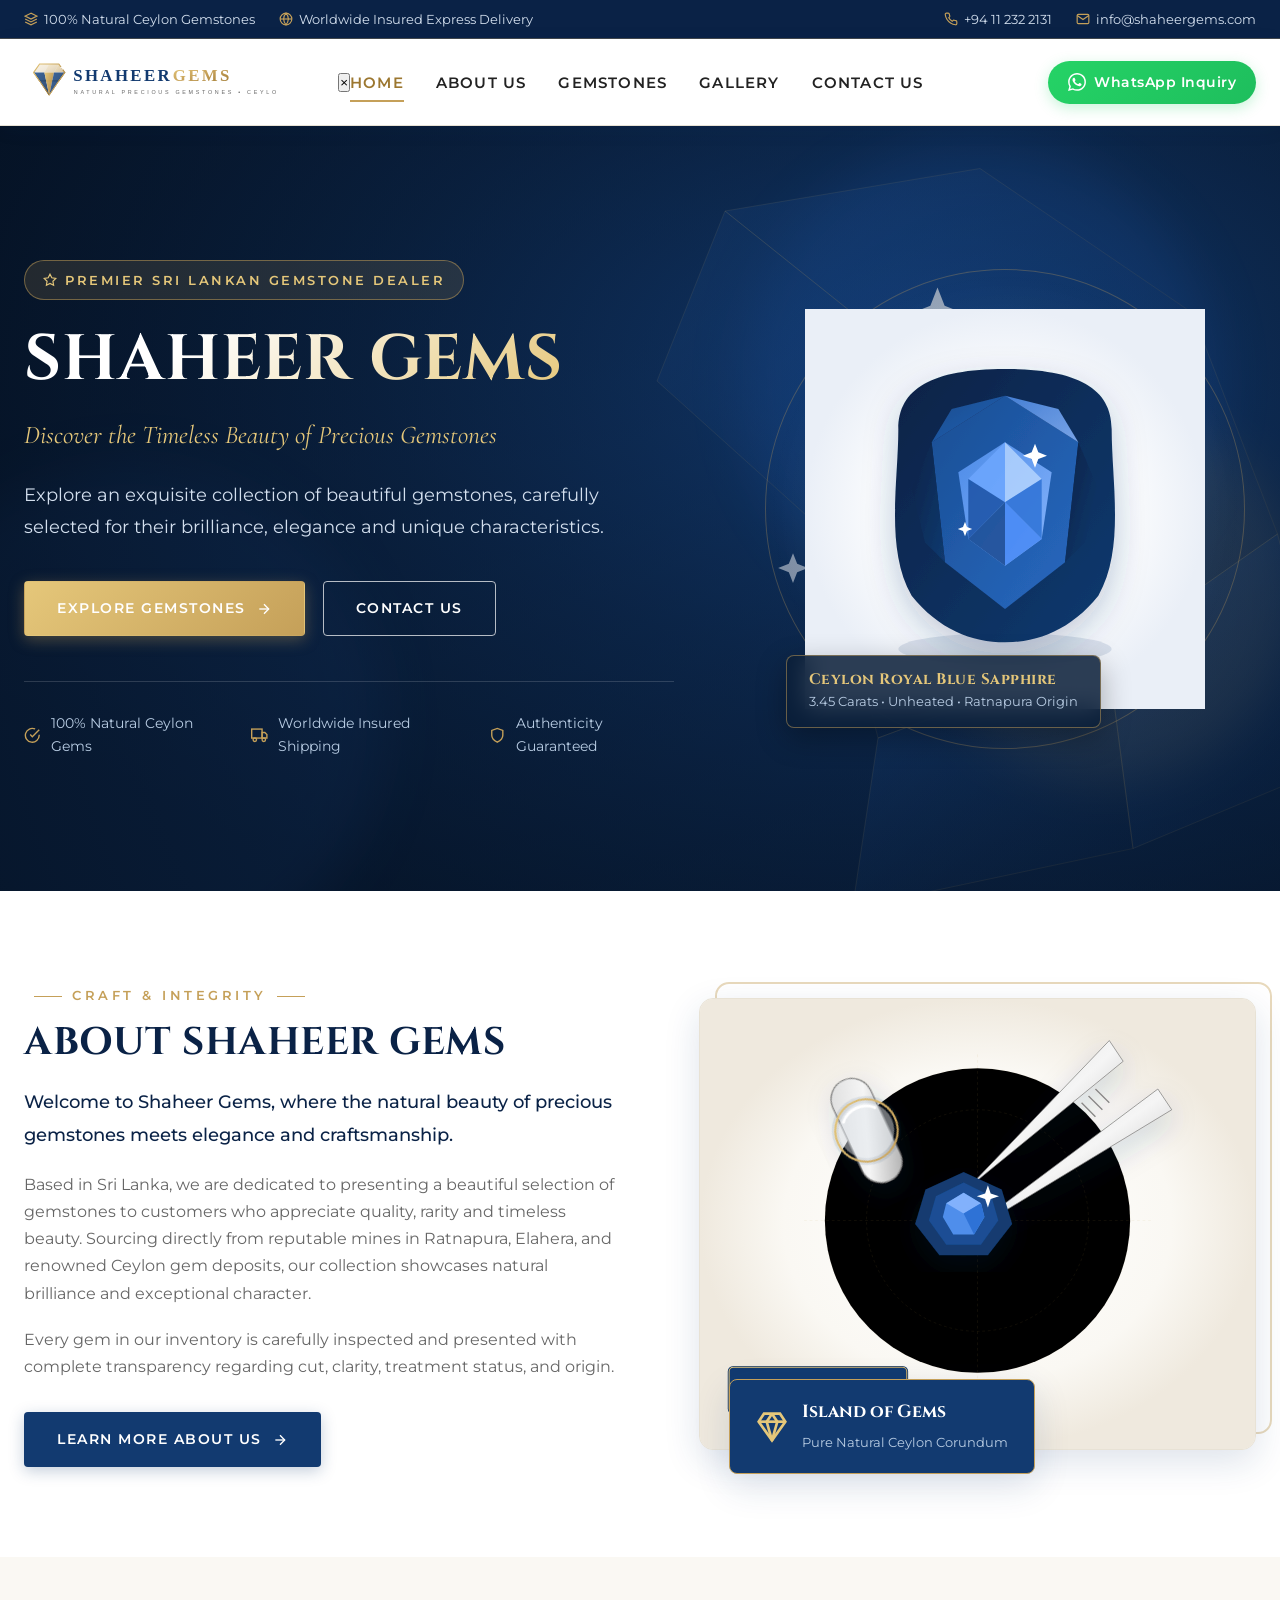
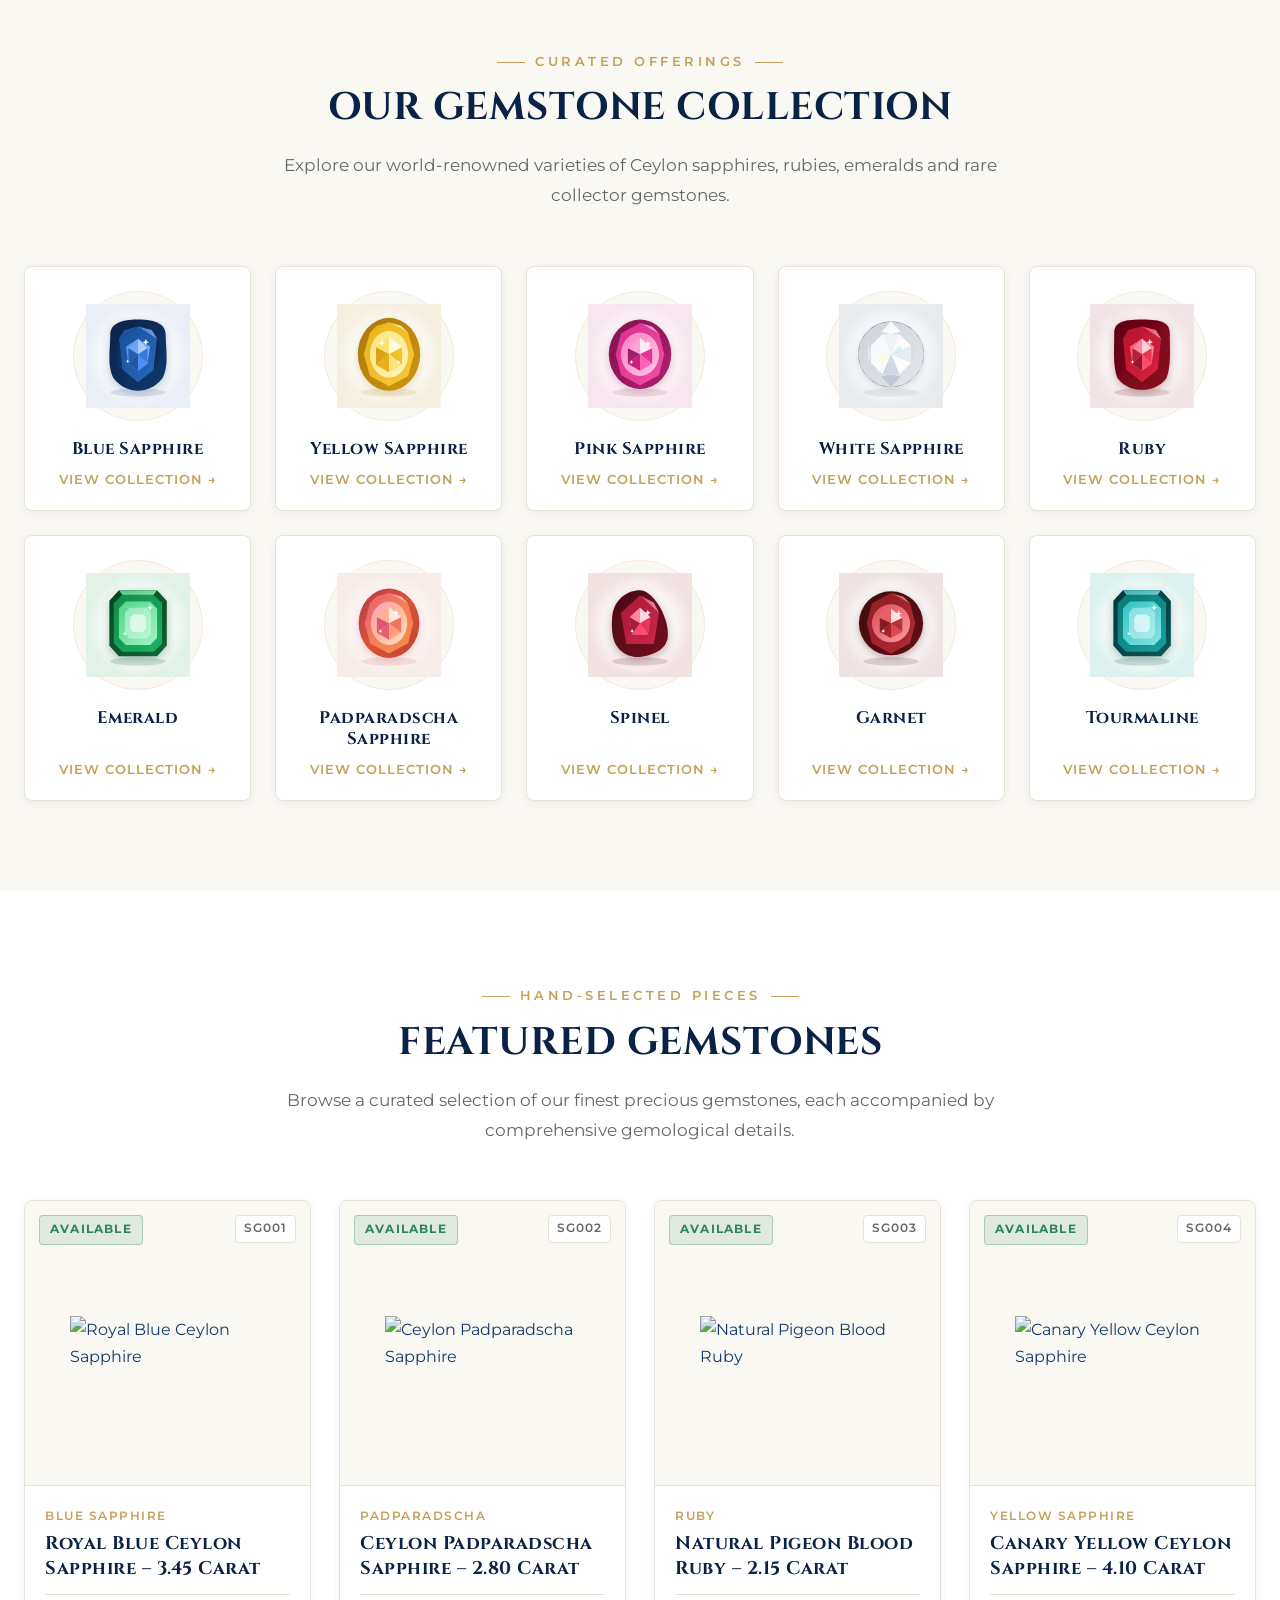
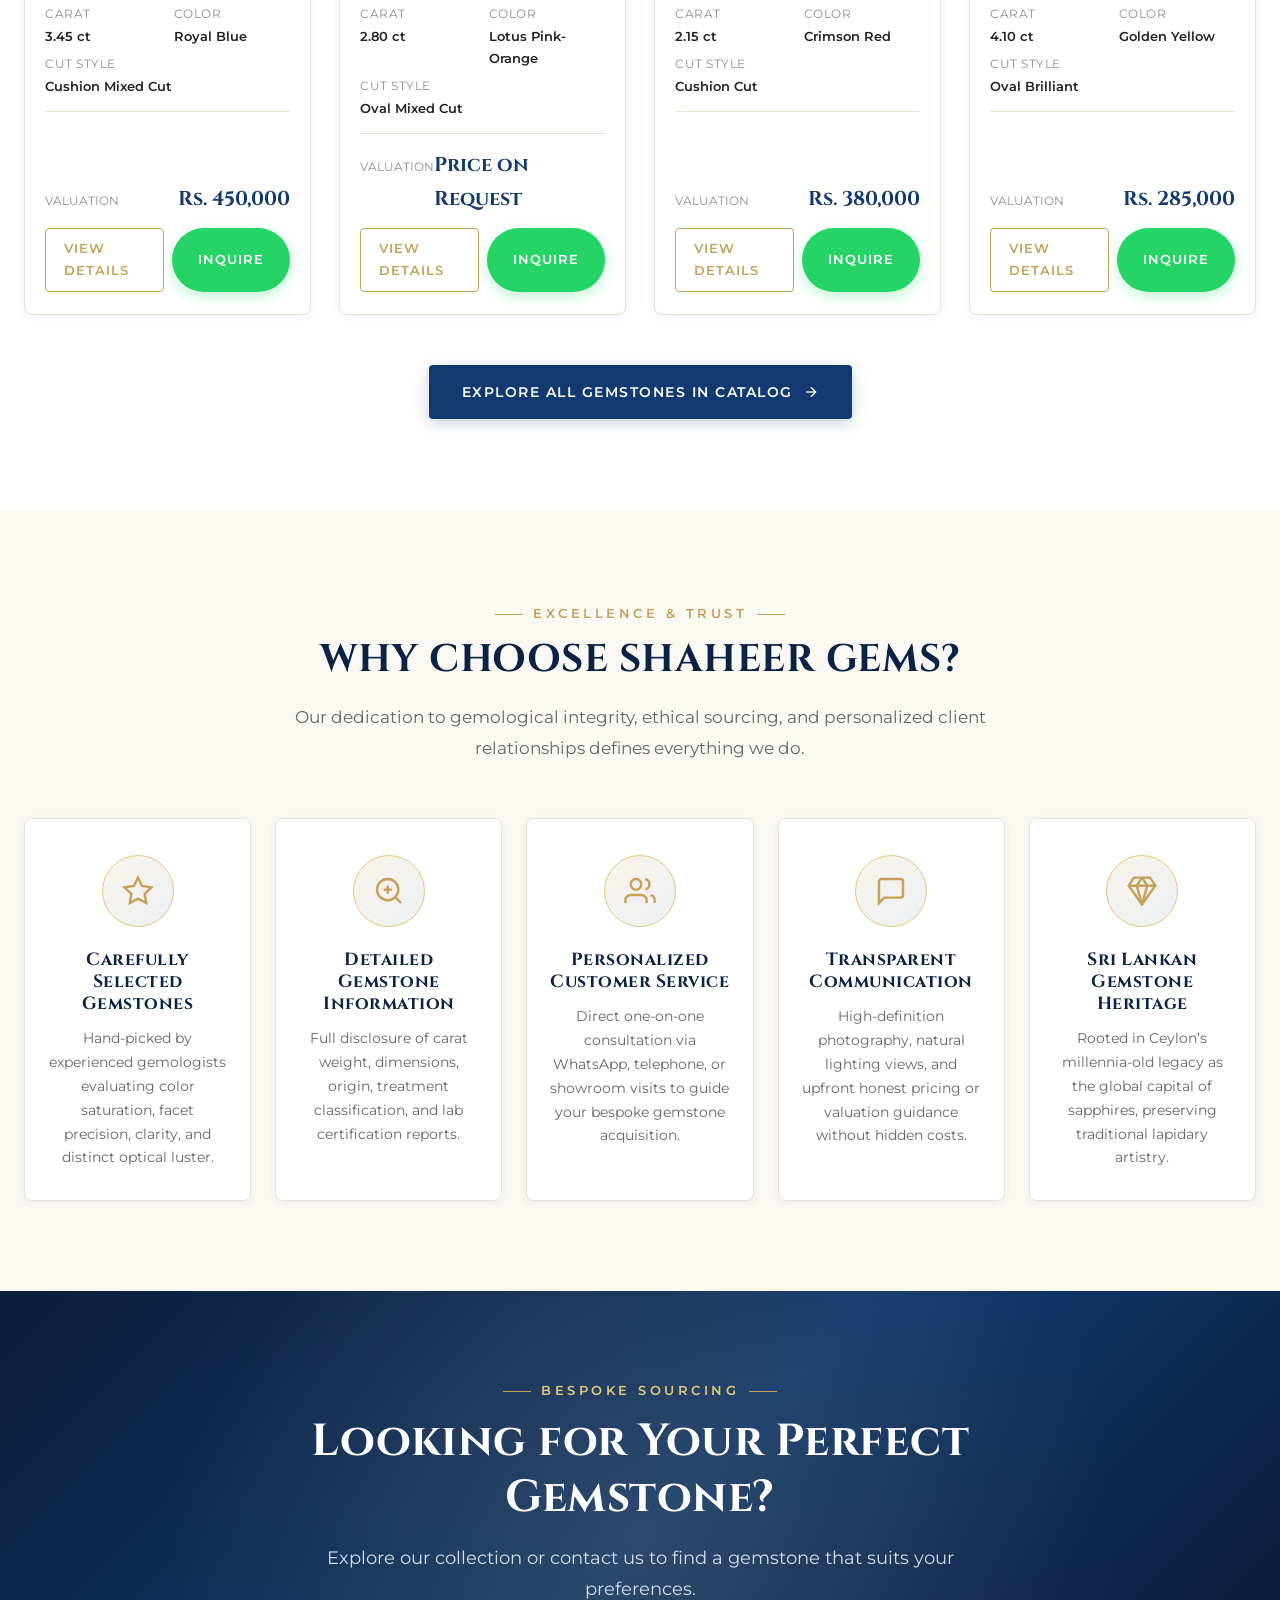
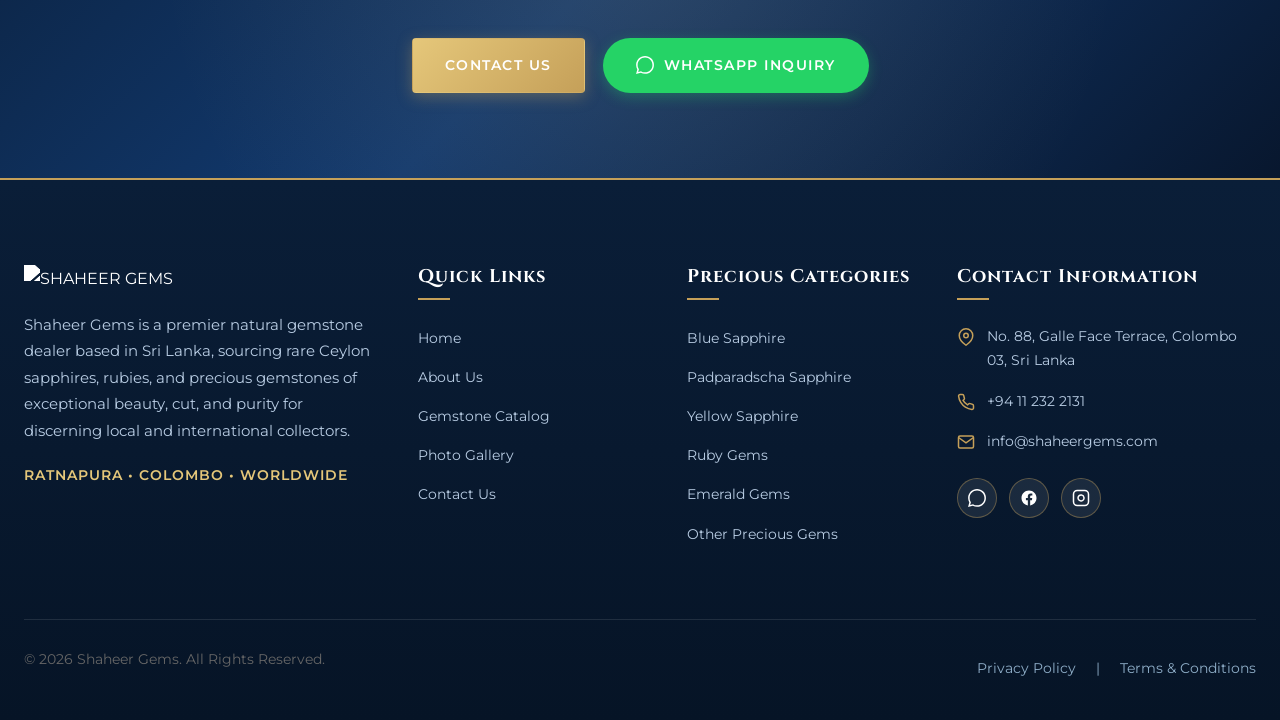
==== commit 7597036f: "Update index.html" ====
--- a/index.html
+++ b/index.html
@@ -45,7 +45,7 @@
         <div class="container header-container">
             <div class="site-branding">
                 <a href="index.html" class="site-logo">
-                    <img src="../shaheer-gems-theme/assets/images/logo.svg" alt="SHAHEER GEMS" width="380" height="72">
+                    <img src="assets/images/logo.svg" alt="SHAHEER GEMS" width="380" height="72">
                 </a>
             </div>
 
@@ -122,7 +122,7 @@
 
                     <div class="hero-showcase">
                         <div class="hero-gem-display">
-                            <img src="../shaheer-gems-theme/assets/images/gemstones/blue-sapphire.svg" alt="Ceylon Royal Blue Sapphire" width="400" height="400">
+                            <img src="assets/images/gemstones/blue-sapphire.svg" alt="Ceylon Royal Blue Sapphire" width="400" height="400">
                             <div class="hero-gem-card-badge">
                                 <h5>Ceylon Royal Blue Sapphire</h5>
                                 <p>3.45 Carats • Unheated • Ratnapura Origin</p>
@@ -158,7 +158,7 @@
                     <div class="about-image-wrapper">
                         <div class="about-decorative-border"></div>
                         <div class="about-image-frame">
-                            <img src="../shaheer-gems-theme/assets/images/about-craft.svg" alt="Precision Gemological Inspection" width="700" height="520">
+                            <img src="assets/images/about-craft.svg" alt="Precision Gemological Inspection" width="700" height="520">
                         </div>
                         <div class="about-badge-float">
                             <div class="about-badge-icon">
@@ -187,7 +187,7 @@
                     <div class="category-grid">
                         <a href="gemstones.html?category=blue-sapphire" class="category-card">
                             <div class="category-img-box">
-                                <img src="../shaheer-gems-theme/assets/images/gemstones/blue-sapphire.svg" alt="Blue Sapphire" width="110" height="110" loading="lazy">
+                                <img src="assets/images/gemstones/blue-sapphire.svg" alt="Blue Sapphire" width="110" height="110" loading="lazy">
                             </div>
                             <h4 class="category-title">Blue Sapphire</h4>
                             <span class="category-link">View Collection &rarr;</span>
@@ -195,7 +195,7 @@
 
                         <a href="gemstones.html?category=yellow-sapphire" class="category-card">
                             <div class="category-img-box">
-                                <img src="../shaheer-gems-theme/assets/images/gemstones/yellow-sapphire.svg" alt="Yellow Sapphire" width="110" height="110" loading="lazy">
+                                <img src="assets/images/gemstones/yellow-sapphire.svg" alt="Yellow Sapphire" width="110" height="110" loading="lazy">
                             </div>
                             <h4 class="category-title">Yellow Sapphire</h4>
                             <span class="category-link">View Collection &rarr;</span>
@@ -203,7 +203,7 @@
 
                         <a href="gemstones.html?category=pink-sapphire" class="category-card">
                             <div class="category-img-box">
-                                <img src="../shaheer-gems-theme/assets/images/gemstones/pink-sapphire.svg" alt="Pink Sapphire" width="110" height="110" loading="lazy">
+                                <img src="assets/images/gemstones/pink-sapphire.svg" alt="Pink Sapphire" width="110" height="110" loading="lazy">
                             </div>
                             <h4 class="category-title">Pink Sapphire</h4>
                             <span class="category-link">View Collection &rarr;</span>
@@ -211,7 +211,7 @@
 
                         <a href="gemstones.html?category=white-sapphire" class="category-card">
                             <div class="category-img-box">
-                                <img src="../shaheer-gems-theme/assets/images/gemstones/white-sapphire.svg" alt="White Sapphire" width="110" height="110" loading="lazy">
+                                <img src="assets/images/gemstones/white-sapphire.svg" alt="White Sapphire" width="110" height="110" loading="lazy">
                             </div>
                             <h4 class="category-title">White Sapphire</h4>
                             <span class="category-link">View Collection &rarr;</span>
@@ -219,7 +219,7 @@
 
                         <a href="gemstones.html?category=ruby" class="category-card">
                             <div class="category-img-box">
-                                <img src="../shaheer-gems-theme/assets/images/gemstones/ruby.svg" alt="Ruby" width="110" height="110" loading="lazy">
+                                <img src="assets/images/gemstones/ruby.svg" alt="Ruby" width="110" height="110" loading="lazy">
                             </div>
                             <h4 class="category-title">Ruby</h4>
                             <span class="category-link">View Collection &rarr;</span>
@@ -227,7 +227,7 @@
 
                         <a href="gemstones.html?category=emerald" class="category-card">
                             <div class="category-img-box">
-                                <img src="../shaheer-gems-theme/assets/images/gemstones/emerald.svg" alt="Emerald" width="110" height="110" loading="lazy">
+                                <img src="assets/images/gemstones/emerald.svg" alt="Emerald" width="110" height="110" loading="lazy">
                             </div>
                             <h4 class="category-title">Emerald</h4>
                             <span class="category-link">View Collection &rarr;</span>
@@ -235,7 +235,7 @@
 
                         <a href="gemstones.html?category=padparadscha-sapphire" class="category-card">
                             <div class="category-img-box">
-                                <img src="../shaheer-gems-theme/assets/images/gemstones/padparadscha.svg" alt="Padparadscha Sapphire" width="110" height="110" loading="lazy">
+                                <img src="assets/images/gemstones/padparadscha.svg" alt="Padparadscha Sapphire" width="110" height="110" loading="lazy">
                             </div>
                             <h4 class="category-title">Padparadscha Sapphire</h4>
                             <span class="category-link">View Collection &rarr;</span>
@@ -243,7 +243,7 @@
 
                         <a href="gemstones.html?category=spinel" class="category-card">
                             <div class="category-img-box">
-                                <img src="../shaheer-gems-theme/assets/images/gemstones/spinel.svg" alt="Spinel" width="110" height="110" loading="lazy">
+                                <img src="assets/images/gemstones/spinel.svg" alt="Spinel" width="110" height="110" loading="lazy">
                             </div>
                             <h4 class="category-title">Spinel</h4>
                             <span class="category-link">View Collection &rarr;</span>
@@ -251,7 +251,7 @@
 
                         <a href="gemstones.html?category=garnet" class="category-card">
                             <div class="category-img-box">
-                                <img src="../shaheer-gems-theme/assets/images/gemstones/garnet.svg" alt="Garnet" width="110" height="110" loading="lazy">
+                                <img src="assets/images/gemstones/garnet.svg" alt="Garnet" width="110" height="110" loading="lazy">
                             </div>
                             <h4 class="category-title">Garnet</h4>
                             <span class="category-link">View Collection &rarr;</span>
@@ -259,7 +259,7 @@
 
                         <a href="gemstones.html?category=tourmaline" class="category-card">
                             <div class="category-img-box">
-                                <img src="../shaheer-gems-theme/assets/images/gemstones/tourmaline.svg" alt="Tourmaline" width="110" height="110" loading="lazy">
+                                <img src="assets/images/gemstones/tourmaline.svg" alt="Tourmaline" width="110" height="110" loading="lazy">
                             </div>
                             <h4 class="category-title">Tourmaline</h4>
                             <span class="category-link">View Collection &rarr;</span>
